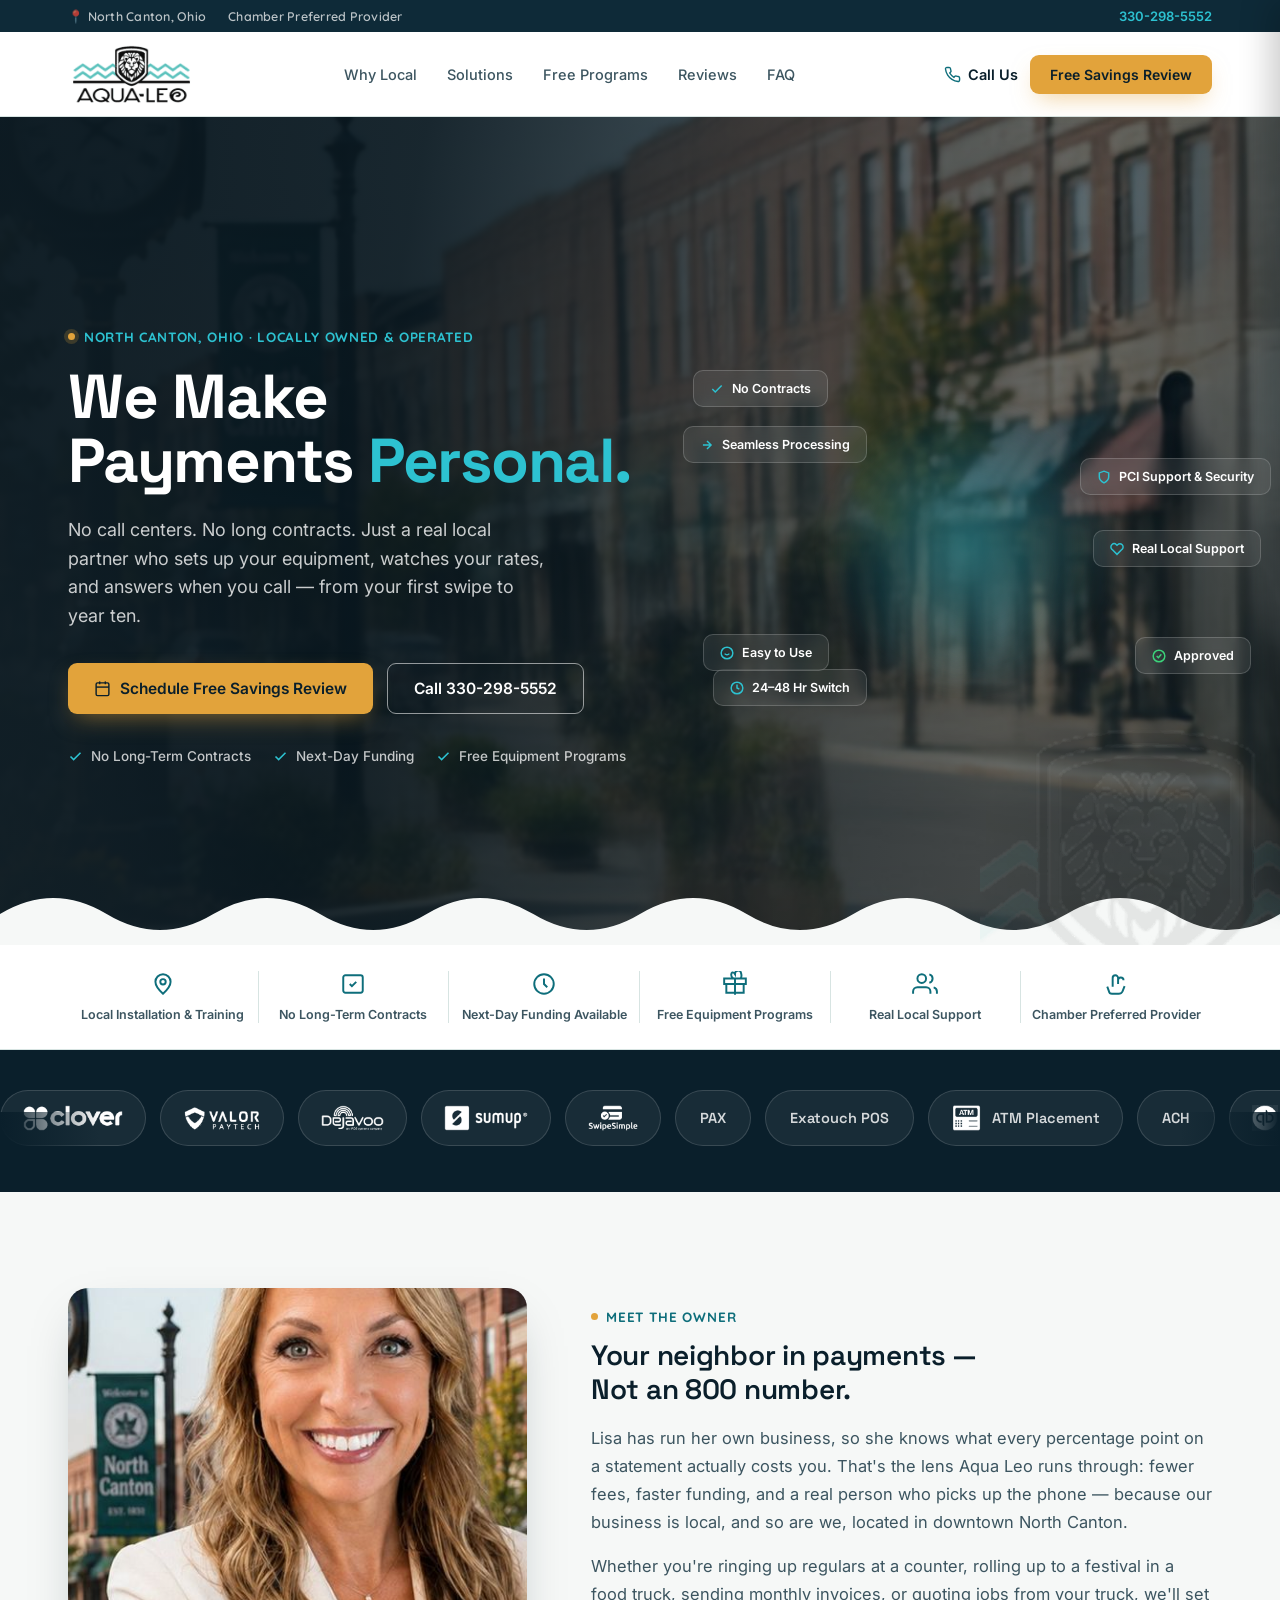
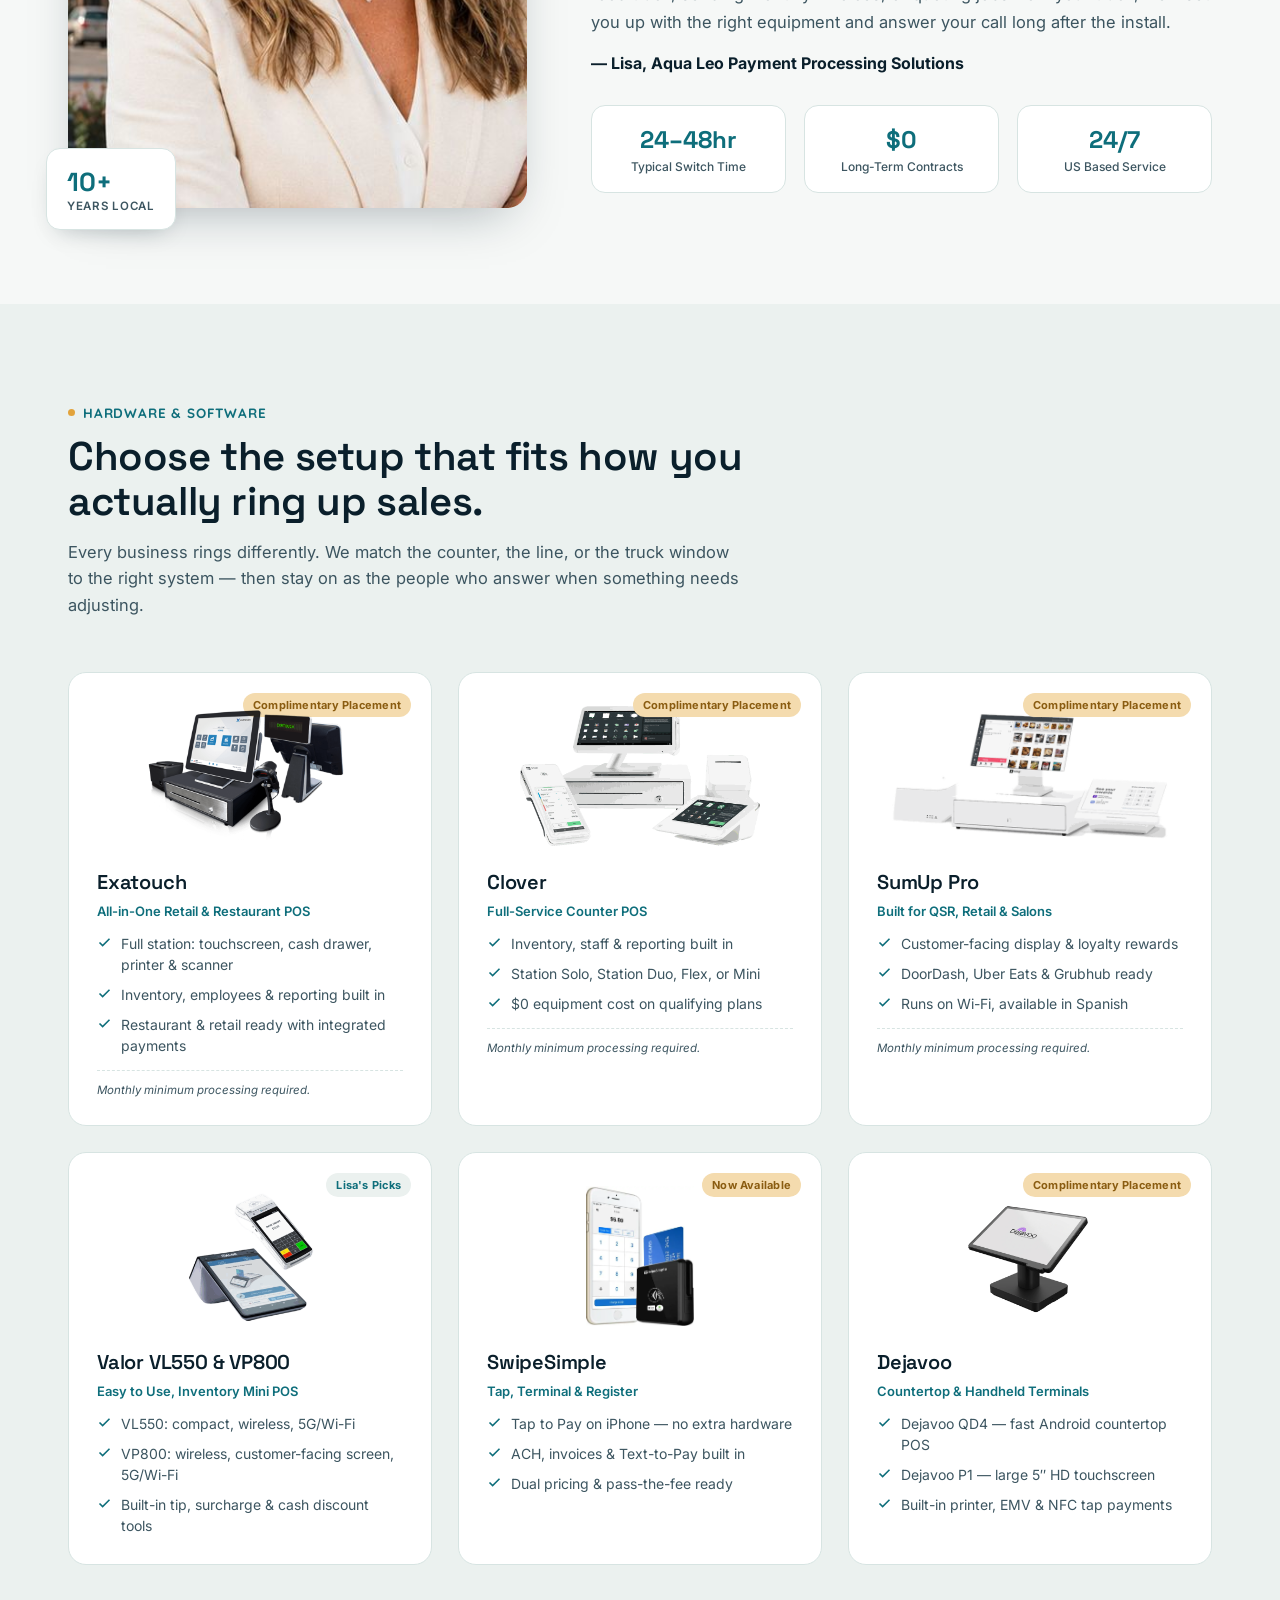
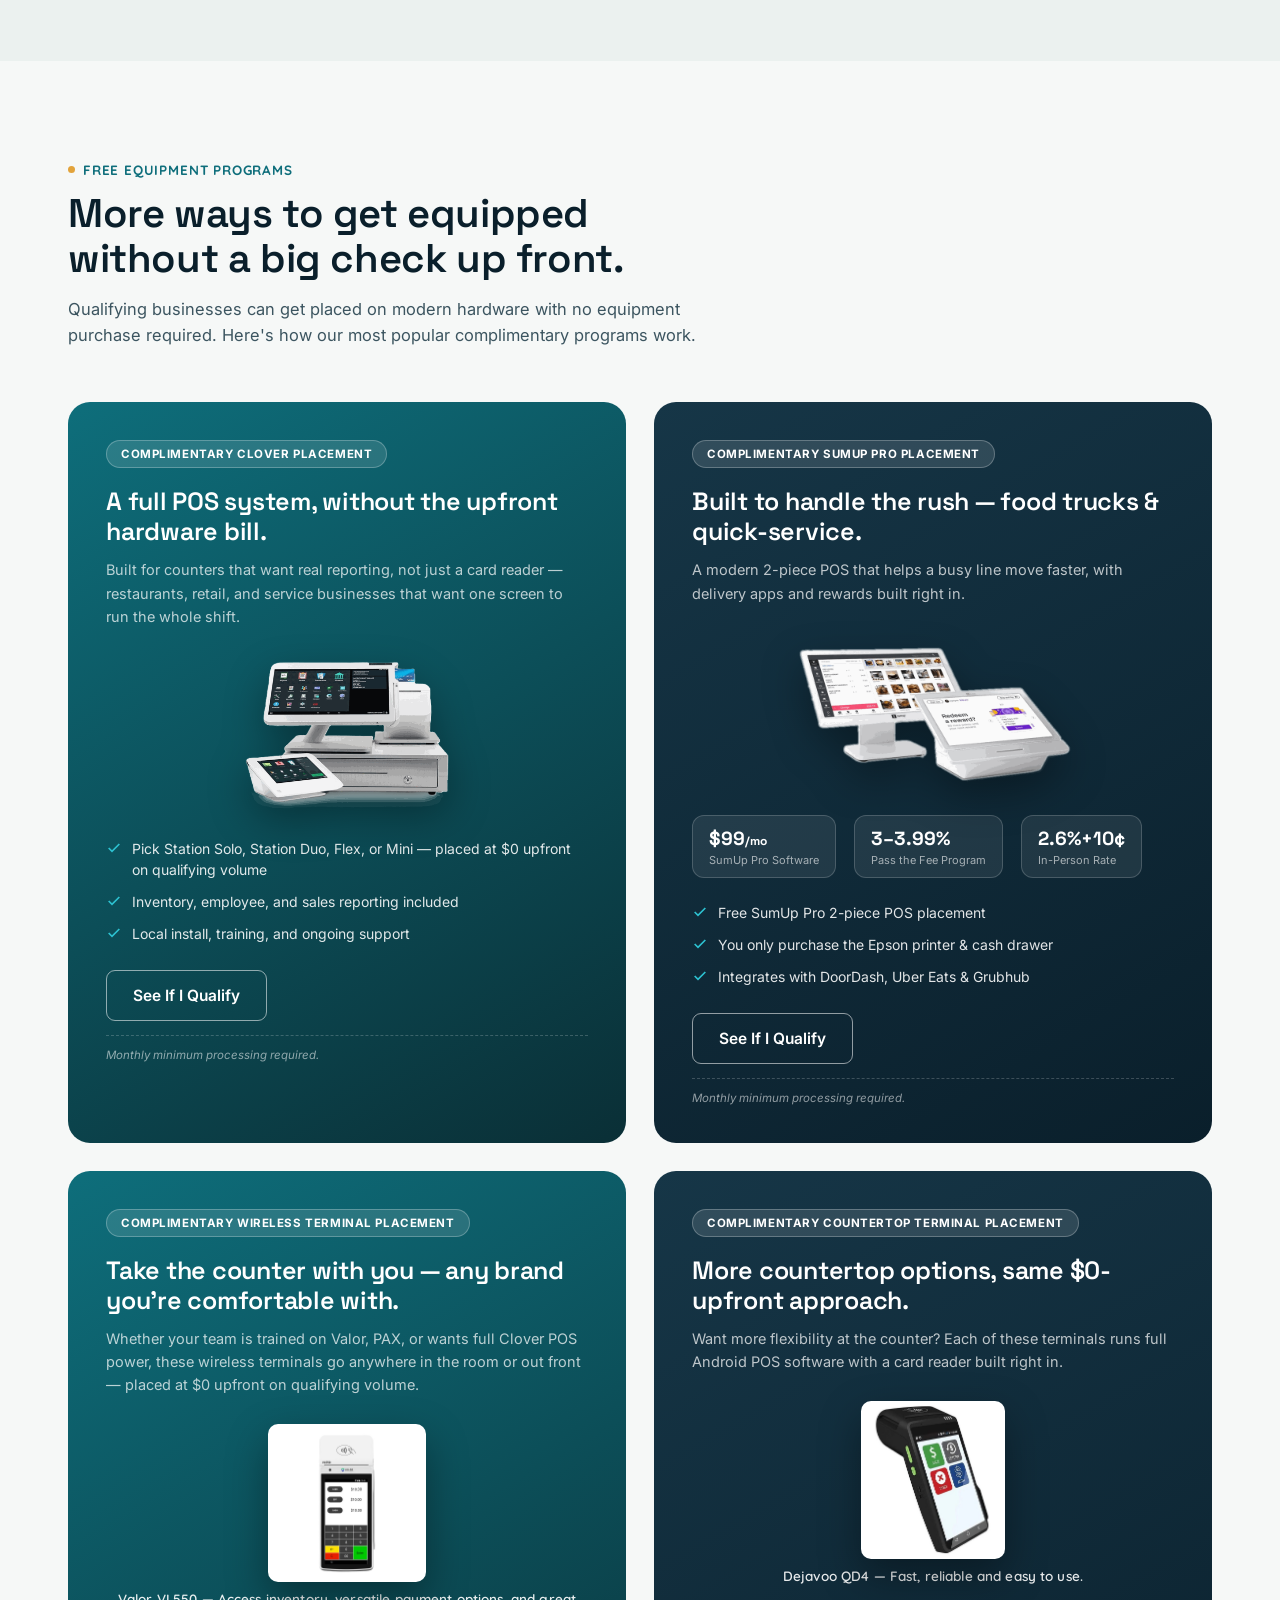
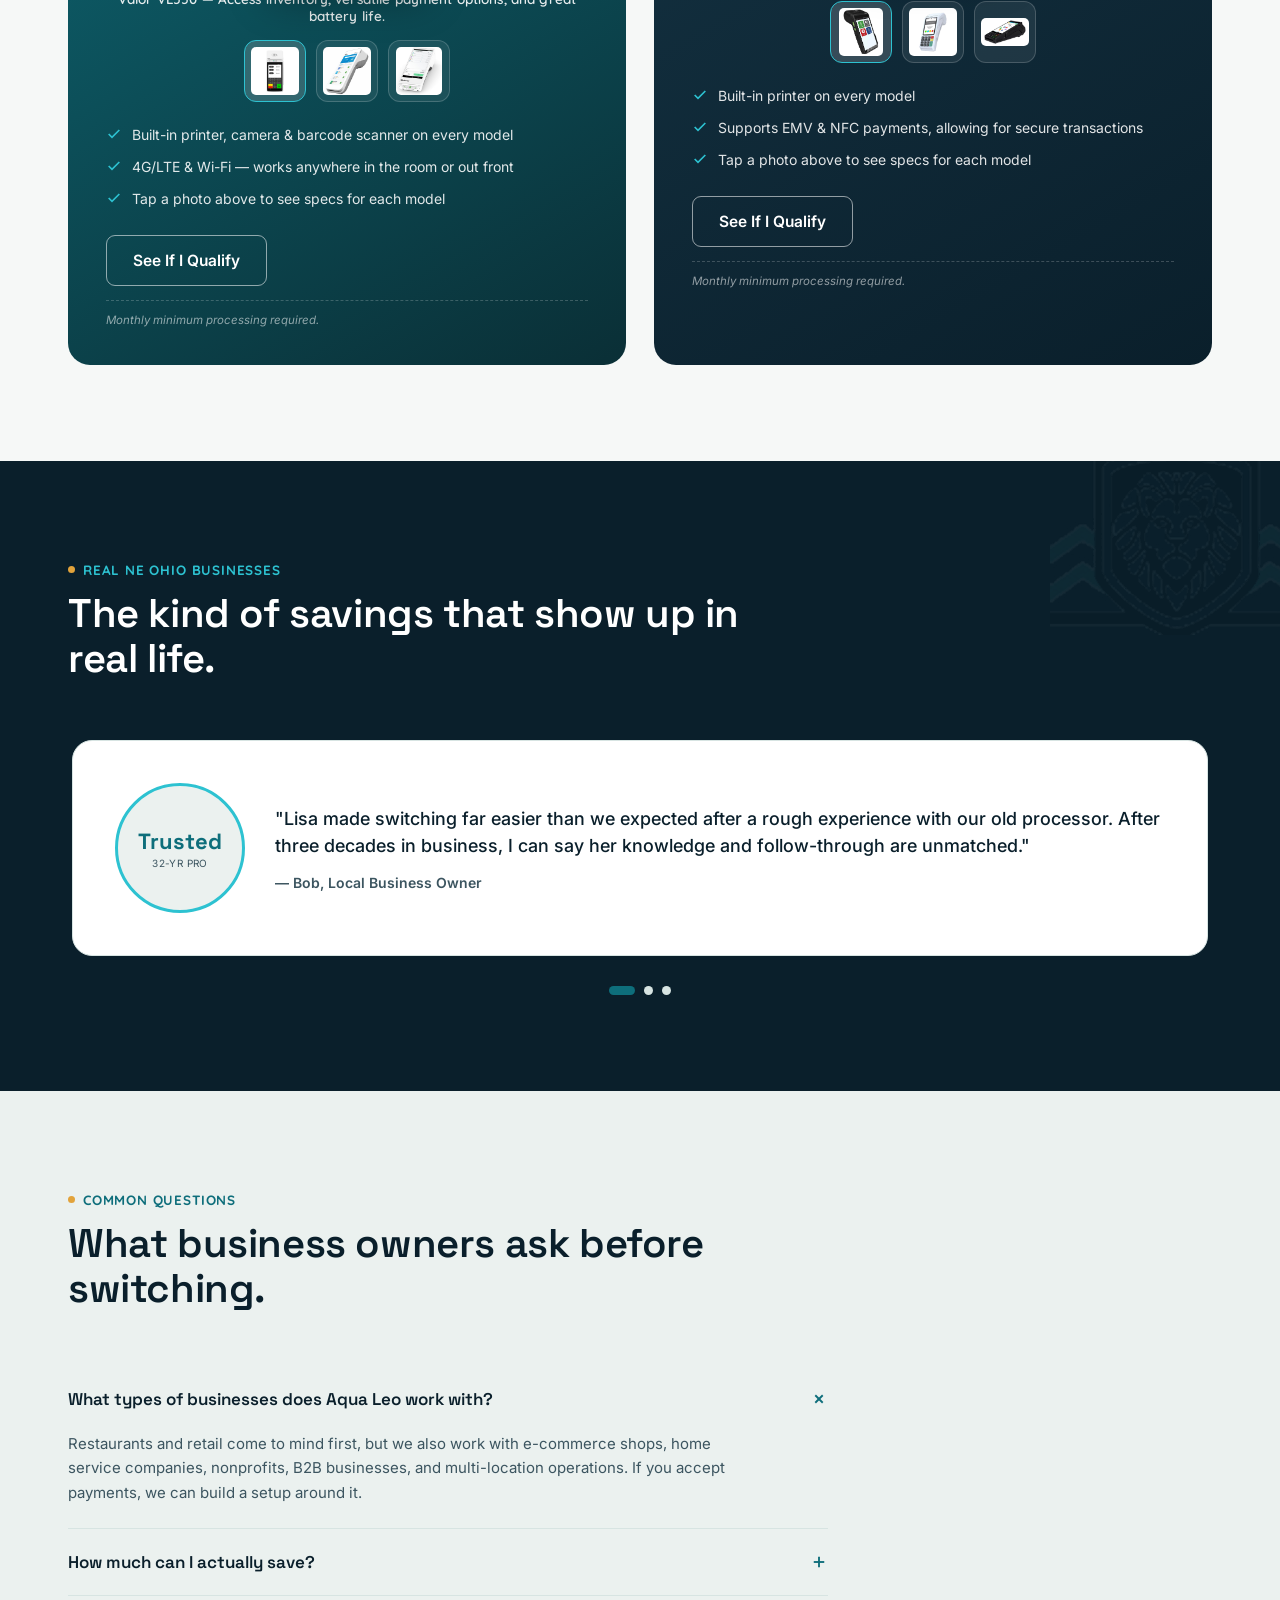
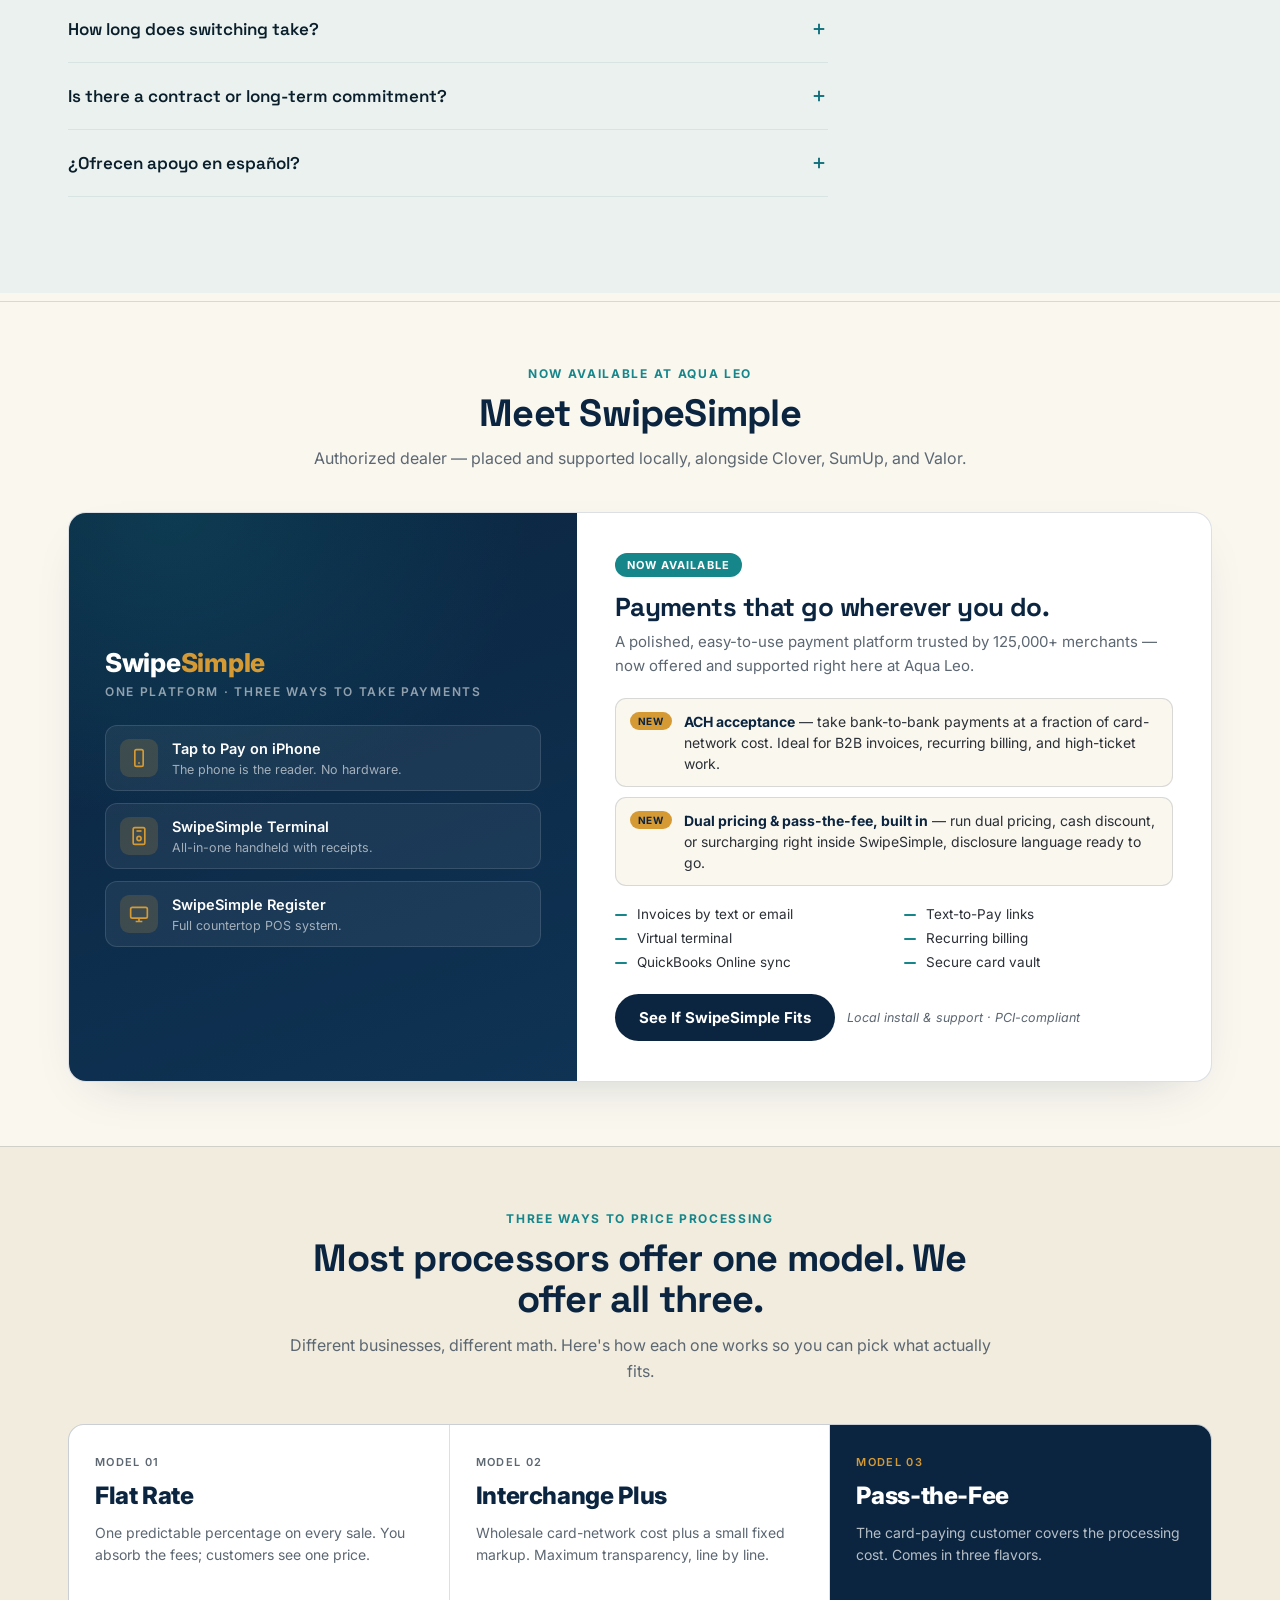
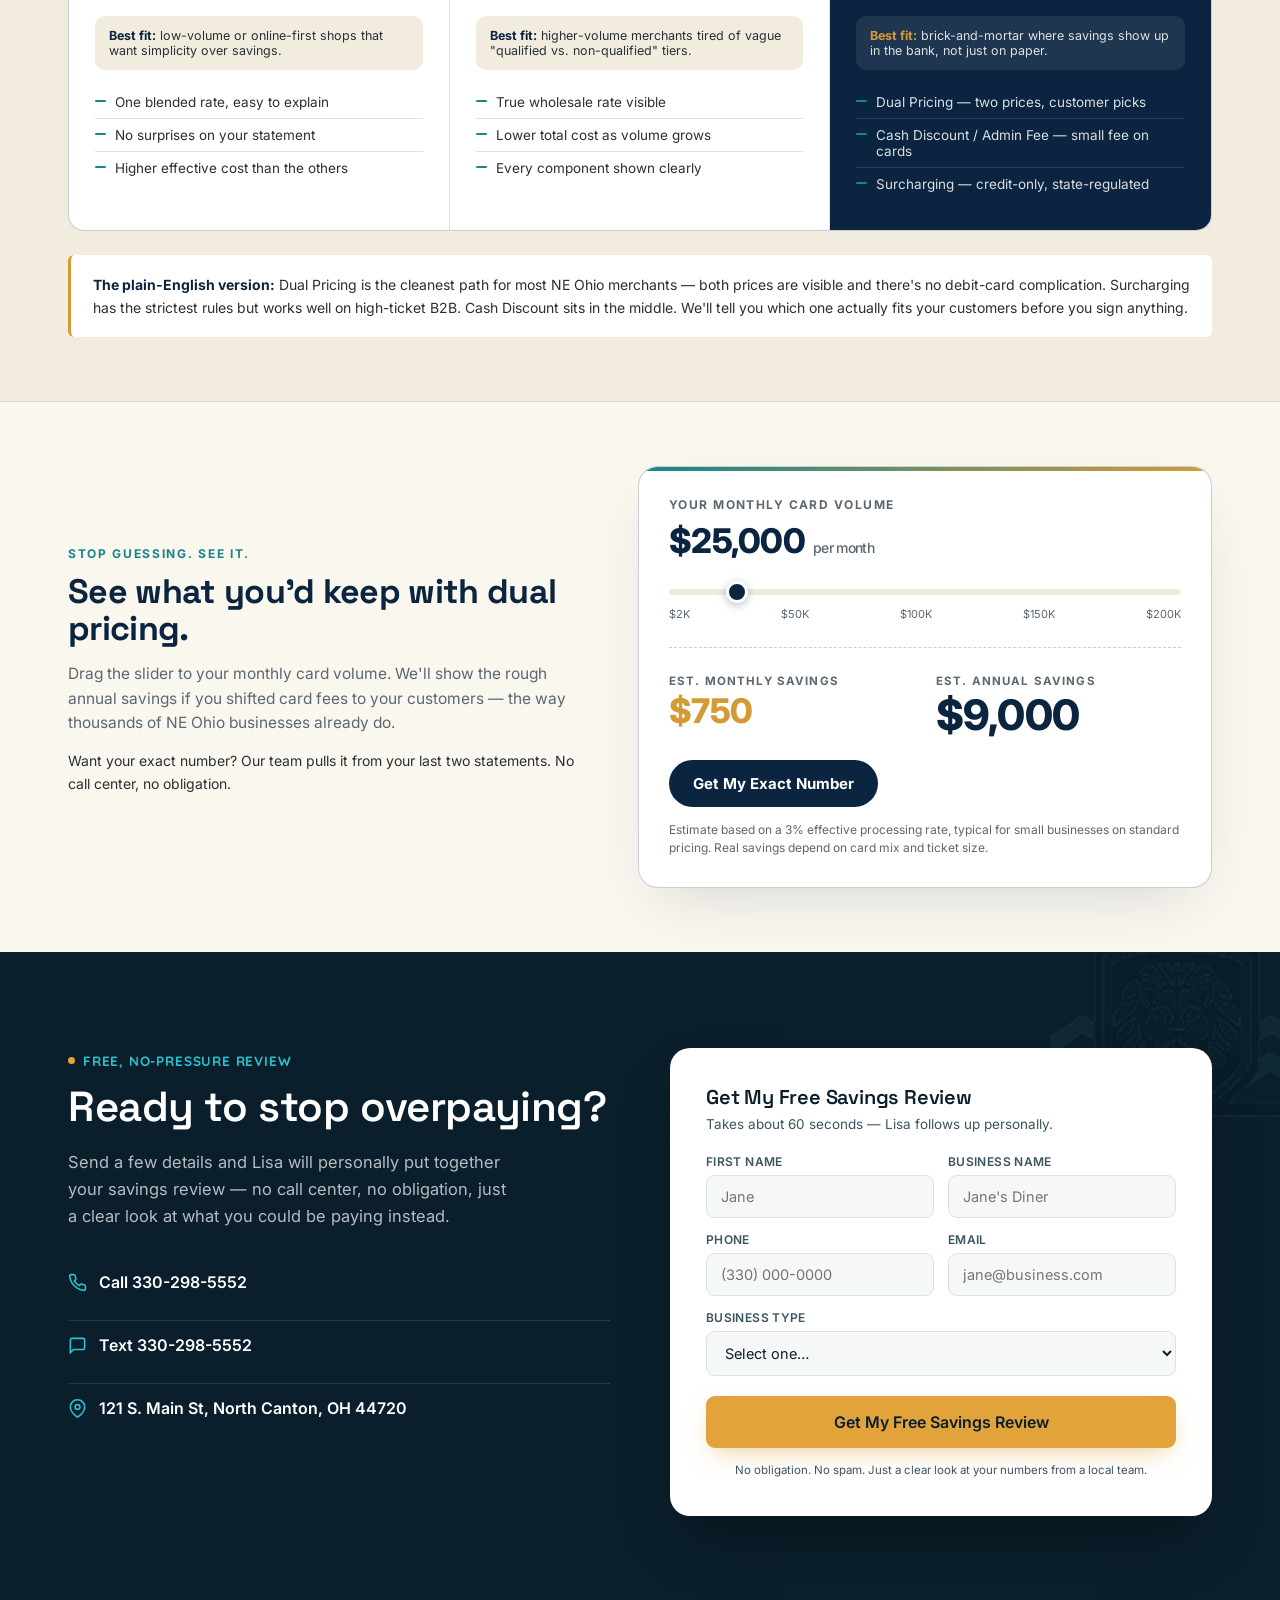
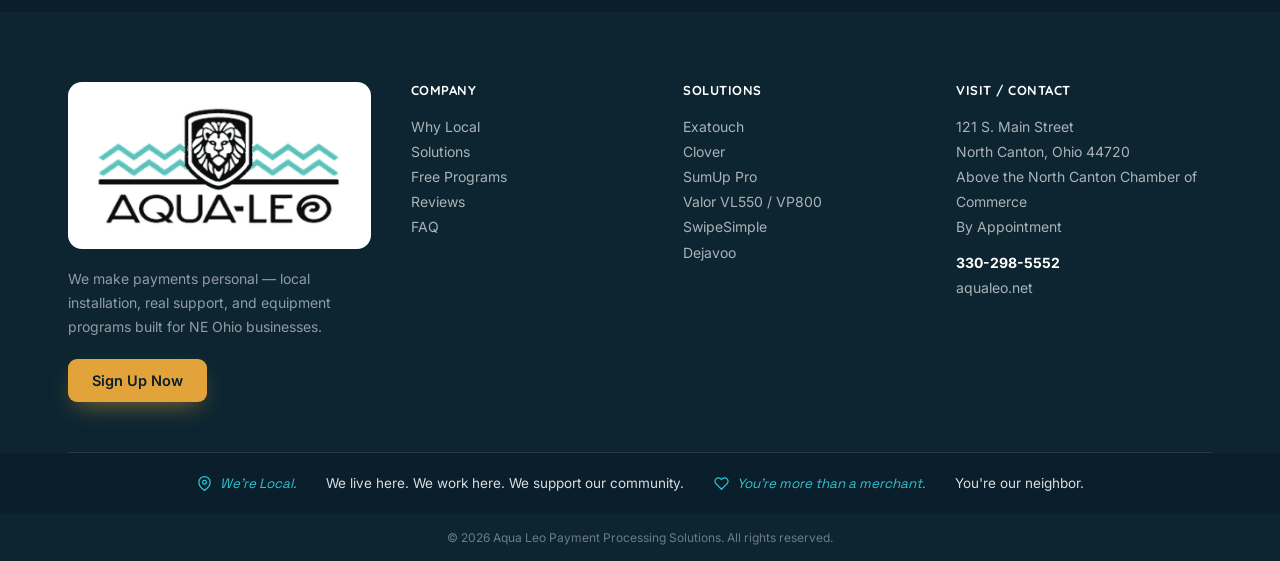
==== index.html @ bd2b2ffc "Add real product photos (Exatouch, SwipeSimple, Dejavoo) to Solutions cards" ====
<!DOCTYPE html>
<html lang="en">
<head>
<meta charset="UTF-8">
<meta name="viewport" content="width=device-width, initial-scale=1.0">
<title>Aqua Leo Payment Processing Solutions | We Make Payments Personal</title>
<link rel="preconnect" href="https://fonts.googleapis.com">
<link href="https://fonts.googleapis.com/css2?family=Space+Grotesk:wght@500;600;700&family=Inter:wght@400;500;600;700&family=Quicksand:wght@500;600;700&family=IBM+Plex+Mono:wght@500;600&display=swap" rel="stylesheet">
<style>
  :root{
    --ink:#0A1F2B;
    --navy:#0E2A38;
    --navy-2:#0C2531;
    --teal-deep:#0E6E7B;
    --teal:#15808F;
    --teal-bright:#2DC2D1;
    --paper:#F6F8F7;
    --paper-dim:#EBF1EF;
    --gold:#E2A33B;
    --gold-dim:#F4DBAE;
    --line:#D7E4E2;
    --line-dark:rgba(255,255,255,0.14);
    --white:#FFFFFF;
    --ink-soft:#3C5560;
    --shadow:0 20px 50px -20px rgba(10,31,43,0.35);
    --shadow-sm:0 10px 24px -12px rgba(10,31,43,0.28);
  }
  *{margin:0;padding:0;box-sizing:border-box;}
  html{scroll-behavior:smooth;}
  body{
    font-family:'Inter',sans-serif;
    background:var(--paper);
    color:var(--ink);
    -webkit-font-smoothing:antialiased;
    overflow-x:hidden;
  }
  h1,h2,h3,h4{font-family:'Space Grotesk',sans-serif;font-weight:600;letter-spacing:-0.01em;color:var(--ink);}
  a{text-decoration:none;color:inherit;}
  ul{list-style:none;}
  img{max-width:100%;display:block;}
  .mono{font-family:'IBM Plex Mono',monospace;}
  .soft-label{font-family:'Quicksand',sans-serif;font-weight:700;}
  .wrap{max-width:1200px;margin:0 auto;padding:0 28px;position:relative;z-index:1;}
  section{position:relative;}
  .eyebrow{
    font-family:'Quicksand',sans-serif;
    font-size:13.5px;
    letter-spacing:0.06em;
    text-transform:uppercase;
    color:var(--teal-deep);
    display:inline-flex;
    align-items:center;
    gap:8px;
    font-weight:700;
    margin-bottom:14px;
  }
  .eyebrow::before{content:"";width:7px;height:7px;border-radius:50%;background:var(--gold);display:inline-block;}
  .btn{
    display:inline-flex;align-items:center;justify-content:center;gap:9px;
    padding:15px 26px;border-radius:9px;font-weight:600;font-size:15.5px;
    border:none;cursor:pointer;transition:transform .25s ease, box-shadow .25s ease, background .25s ease;
    font-family:'Inter',sans-serif;
  }
  .btn-primary{background:var(--gold);color:var(--ink);box-shadow:0 10px 24px -8px rgba(226,163,59,0.55);}
  .btn-primary:hover{transform:translateY(-2px);box-shadow:0 14px 30px -8px rgba(226,163,59,0.65);}
  .btn-outline{background:transparent;color:var(--white);border:1.5px solid rgba(255,255,255,0.55);}
  .btn-outline:hover{background:rgba(255,255,255,0.12);transform:translateY(-2px);}
  .btn-outline-dark{background:transparent;color:var(--ink);border:1.5px solid var(--ink);}
  .btn-outline-dark:hover{background:var(--ink);color:var(--white);}
  .btn-teal{background:var(--teal-deep);color:var(--white);box-shadow:0 10px 24px -8px rgba(14,110,123,0.5);}
  .btn-teal:hover{transform:translateY(-2px);background:var(--teal);}
  .btn svg{width:17px;height:17px;flex-shrink:0;}

  /* ---------- reveal animation ---------- */
  .reveal{opacity:0;transform:translateY(28px);transition:opacity .7s cubic-bezier(.2,.7,.2,1), transform .7s cubic-bezier(.2,.7,.2,1);}
  .reveal.in{opacity:1;transform:translateY(0);}
  .reveal-stagger > *{opacity:0;transform:translateY(20px);transition:opacity .6s ease, transform .6s ease;}
  .reveal-stagger.in > *{opacity:1;transform:translateY(0);}
  .reveal-stagger.in > *:nth-child(1){transition-delay:.05s;}
  .reveal-stagger.in > *:nth-child(2){transition-delay:.15s;}
  .reveal-stagger.in > *:nth-child(3){transition-delay:.25s;}
  .reveal-stagger.in > *:nth-child(4){transition-delay:.35s;}
  .reveal-stagger.in > *:nth-child(5){transition-delay:.45s;}
  .reveal-stagger.in > *:nth-child(6){transition-delay:.55s;}

  @media (prefers-reduced-motion: reduce){
    .reveal,.reveal-stagger > *{opacity:1!important;transform:none!important;transition:none!important;}
    *{animation:none!important;}
  }

  /* ---------- header ---------- */
  .topbar{background:var(--navy);color:rgba(255,255,255,0.85);font-size:13px;}
  .topbar .wrap{display:flex;justify-content:space-between;align-items:center;padding:8px 28px;}
  .topbar-left{display:flex;gap:22px;align-items:center;font-family:'Quicksand',sans-serif;font-size:12.5px;letter-spacing:.02em;color:rgba(255,255,255,0.72);font-weight:600;}
  .topbar-left span{display:flex;align-items:center;gap:6px;}
  .topbar-right a{color:var(--teal-bright);font-weight:600;}

  header.site{
    position:sticky;top:0;z-index:50;
    background:rgba(255,255,255,0.92);
    backdrop-filter:blur(10px);
    border-bottom:1px solid var(--line);
    transition:box-shadow .3s ease;
  }
  header.site.scrolled{box-shadow:0 8px 24px -16px rgba(10,31,43,0.25);}
  nav.main{display:flex;align-items:center;justify-content:space-between;padding:10px 28px;max-width:1200px;margin:0 auto;}
  .logo-mark{display:flex;align-items:center;gap:10px;}
  .logo-mark img{height:64px;width:auto;}
  .nav-links{display:flex;gap:30px;align-items:center;}
  .nav-links a{font-size:14.5px;font-weight:500;color:var(--ink-soft);position:relative;padding:6px 0;}
  .nav-links a::after{content:"";position:absolute;left:0;bottom:0;width:0;height:2px;background:var(--gold);transition:width .25s ease;}
  .nav-links a:hover{color:var(--ink);}
  .nav-links a:hover::after{width:100%;}
  .nav-cta{display:flex;gap:12px;align-items:center;}
  .nav-cta .phone-link{display:flex;align-items:center;gap:7px;font-weight:600;font-size:14.5px;color:var(--ink);}
  .nav-cta .phone-link svg{width:17px;height:17px;color:var(--teal-deep);}
  .burger{display:none;flex-direction:column;gap:5px;cursor:pointer;background:none;border:none;padding:6px;}
  .burger span{width:24px;height:2.5px;background:var(--ink);border-radius:2px;}

  /* ---------- hero ---------- */
  .hero{
    position:relative;
    background:var(--ink);
    overflow:hidden;
    min-height:92vh;
    display:flex;
    align-items:center;
  }
  .hero-bg{
    position:absolute;inset:0;
    background-image:url('[data-uri]');
    background-size:cover;background-position:center right;
    opacity:0.55;
  }
  .hero-scrim{
    position:absolute;inset:0;
    background:linear-gradient(100deg, rgba(8,22,30,0.93) 0%, rgba(8,22,30,0.86) 30%, rgba(8,22,30,0.48) 56%, rgba(8,22,30,0.22) 78%, rgba(8,22,30,0.42) 100%);
  }
  .hero-watermark{
    position:absolute;right:-40px;bottom:-40px;width:340px;opacity:0.07;z-index:1;pointer-events:none;
  }
  .hero-watermark img{width:100%;display:block;}
  .hero-wave{
    position:absolute; left:0; right:0; bottom:-1px; height:64px;
    background:var(--paper);
    -webkit-mask-image:url("data:image/svg+xml,%3Csvg xmlns='http://www.w3.org/2000/svg' viewBox='0 0 1200 60' preserveAspectRatio='none'%3E%3Cpath d='M0 30 Q 50 0 100 30 T 200 30 T 300 30 T 400 30 T 500 30 T 600 30 T 700 30 T 800 30 T 900 30 T 1000 30 T 1100 30 T 1200 30 V60 H0 Z'/%3E%3C/svg%3E");
    mask-image:url("data:image/svg+xml,%3Csvg xmlns='http://www.w3.org/2000/svg' viewBox='0 0 1200 60' preserveAspectRatio='none'%3E%3Cpath d='M0 30 Q 50 0 100 30 T 200 30 T 300 30 T 400 30 T 500 30 T 600 30 T 700 30 T 800 30 T 900 30 T 1000 30 T 1100 30 T 1200 30 V60 H0 Z'/%3E%3C/svg%3E");
    -webkit-mask-size:100% 100%; mask-size:100% 100%;
  }
  .hero-inner{
    position:relative;z-index:2;
    max-width:1200px;margin:0 auto;padding:120px 28px 90px;
    display:grid;grid-template-columns:1.05fr 0.85fr;gap:50px;align-items:center;
    width:100%;
  }
  .hero-eyebrow{
    font-family:'Quicksand',sans-serif;font-size:13.5px;letter-spacing:.05em;text-transform:uppercase;
    color:var(--teal-bright);font-weight:700;display:flex;align-items:center;gap:9px;margin-bottom:20px;
  }
  .hero-eyebrow::before{content:"";width:7px;height:7px;border-radius:50%;background:var(--gold);box-shadow:0 0 0 4px rgba(226,163,59,0.2);}
  .hero h1{
    color:var(--white);font-size:clamp(38px,5.4vw,62px);line-height:1.04;font-weight:700;letter-spacing:-0.02em;
  }
  .hero h1 .accent{color:var(--teal-bright);}
  .hero h1 .script{
    font-family:'Space Grotesk',sans-serif;font-style:italic;font-weight:500;color:var(--gold);
  }
  .hero-sub{color:rgba(255,255,255,0.78);font-size:18px;line-height:1.6;margin:22px 0 32px;max-width:480px;}
  .hero-ctas{display:flex;gap:14px;flex-wrap:wrap;margin-bottom:34px;}
  .hero-trust{display:flex;gap:22px;flex-wrap:wrap;}
  .hero-trust span{
    display:flex;align-items:center;gap:8px;font-size:13.5px;color:rgba(255,255,255,0.75);font-weight:500;
  }
  .hero-trust svg{width:15px;height:15px;color:var(--teal-bright);flex-shrink:0;}

  /* terminal mockup */
  .terminal-stage{position:relative;display:flex;justify-content:center;align-items:center;height:400px;}
  .float-chip{
    position:absolute;background:rgba(255,255,255,0.08);border:1px solid rgba(255,255,255,0.18);
    backdrop-filter:blur(6px);padding:10px 16px;border-radius:10px;font-size:12.5px;color:#fff;font-weight:600;
    display:flex;align-items:center;gap:8px;animation:float 6s ease-in-out infinite;
  }
  .float-chip svg{width:14px;height:14px;color:var(--teal-bright);}
  .chip-1{top:6%;left:-6%;animation-delay:0s;}
  .chip-2{bottom:10%;left:-2%;animation-delay:1.2s;}
  .chip-3{top:46%;right:-10%;animation-delay:2.4s;}
  .chip-4{bottom:18%;right:-8%;animation-delay:3.6s;}
  .chip-4 svg{color:#3CD27A;}
  .chip-5{top:20%;left:-8%;animation-delay:0.6s;}
  .chip-6{top:72%;left:-4%;animation-delay:1.8s;}
  .chip-7{top:28%;right:-12%;animation-delay:3.0s;}
  @keyframes float{0%,100%{transform:translateY(0);}50%{transform:translateY(-12px);}}

  .term-photo-wrap{position:relative;display:flex;align-items:center;justify-content:center;width:320px;height:360px;}
  .term-glow{
    position:absolute;top:50%;left:50%;width:300px;height:300px;border-radius:50%;
    background:radial-gradient(circle, rgba(45,194,209,0.4), rgba(45,194,209,0) 70%);
    filter:blur(6px);animation:glow-pulse 3.4s ease-in-out infinite;
    transform:translate(-50%,-50%);z-index:0;
  }
  @keyframes glow-pulse{0%,100%{opacity:0.5;transform:translate(-50%,-50%) scale(0.9);}50%{opacity:1;transform:translate(-50%,-50%) scale(1.08);}}
  .term-photo{
    width:270px;position:relative;z-index:1;
    filter:drop-shadow(0 30px 36px rgba(0,0,0,0.5));
    animation:float-slow 5s ease-in-out infinite;
  }
  .hero-video-wrap{position:relative;width:100%;max-width:320px;margin:0 auto;}
  .hero-video-frame{
    position:relative;width:100%;aspect-ratio:1/1;z-index:1;
  }
  .hero-video-frame video{
    position:absolute;inset:0;width:100%;height:100%;object-fit:cover;display:block;
    clip-path:inset(5.2% 28.7% 4.4% 28.9% round 8%);
    filter:drop-shadow(0 24px 40px rgba(0,0,0,0.55));
  }
  @keyframes float-slow{0%,100%{transform:translateY(0) rotate(-1.2deg);}50%{transform:translateY(-14px) rotate(1.2deg);}}

  /* ---------- trust strip ---------- */
  .trust-strip{background:var(--white);border-bottom:1px solid var(--line);}
  .trust-strip .wrap{
    display:grid;grid-template-columns:repeat(6,1fr);gap:0;padding:26px 28px;
  }
  .trust-item{
    display:flex;flex-direction:column;align-items:center;text-align:center;gap:10px;padding:0 10px;
    border-right:1px solid var(--line);
  }
  .trust-item:last-child{border-right:none;}
  .trust-item svg{width:26px;height:26px;color:var(--teal-deep);}
  .trust-item span{font-size:12.5px;font-weight:600;color:var(--ink-soft);line-height:1.3;}

  /* ---------- integrations marquee ---------- */
  .marquee-section{padding:40px 0 46px;background:var(--ink);position:relative;overflow:hidden;}
  .marquee-head{text-align:center;margin-bottom:22px;}
  .marquee-head .eyebrow{margin-bottom:0;}
  .marquee-track{display:flex;width:max-content;animation:scrollMarquee 38s linear infinite;}
  .marquee-track:hover{animation-play-state:paused;}
  .marquee-group{display:flex;gap:14px;padding-right:14px;flex-shrink:0;align-items:center;}
  .marquee-chip{
    display:flex;align-items:center;gap:11px;background:rgba(255,255,255,0.06);border:1px solid rgba(255,255,255,0.14);
    border-radius:30px;padding:10px 22px;white-space:nowrap;height:34px;box-sizing:content-box;
  }
  .marquee-chip img{height:26px;width:auto;display:block;}
  .marquee-chip svg{height:24px;width:24px;display:block;flex-shrink:0;}
  .marquee-chip span{font-family:'Space Grotesk',sans-serif;font-weight:600;font-size:14.5px;color:rgba(255,255,255,0.82);}
  .marquee-chip.text-only{font-family:'Space Grotesk',sans-serif;font-weight:600;font-size:14.5px;color:rgba(255,255,255,0.82);padding:10px 24px;}
  .marquee-fade-l, .marquee-fade-r{position:absolute;top:62px;bottom:0;width:100px;z-index:2;pointer-events:none;}
  .marquee-fade-l{left:0;background:linear-gradient(90deg, var(--ink), rgba(10,31,43,0));}
  .marquee-fade-r{right:0;background:linear-gradient(270deg, var(--ink), rgba(10,31,43,0));}
  @keyframes scrollMarquee{0%{transform:translateX(0);}100%{transform:translateX(-50%);}}
  @media (prefers-reduced-motion: reduce){.marquee-track{animation:none;}}

  /* ---------- section generic ---------- */
  .section{padding:96px 0;}
  .section-head{max-width:680px;margin-bottom:54px;}
  .section-head h2{font-size:clamp(28px,3.4vw,40px);line-height:1.12;margin-bottom:14px;}
  .section-head p{font-size:16.5px;color:var(--ink-soft);line-height:1.6;}
  .section-dark{background:var(--ink);overflow:hidden;}
  .section-dark .section-head h2{color:var(--white);}
  .section-dark .section-head p{color:rgba(255,255,255,0.68);}
  .section-watermark{position:absolute;top:-30px;right:-30px;width:260px;opacity:0.06;pointer-events:none;z-index:0;}
  .section-watermark img{width:100%;display:block;}

  /* ---------- about/local ---------- */
  .about-grid{display:grid;grid-template-columns:0.85fr 1.15fr;gap:64px;align-items:center;}
  .about-photo{position:relative;}
  .about-photo img{
    border-radius:20px;width:100%;height:520px;object-fit:cover;box-shadow:var(--shadow);
  }
  .about-badge{
    position:absolute;bottom:-22px;left:-22px;background:var(--white);border-radius:14px;padding:16px 20px;
    box-shadow:var(--shadow-sm);border:1px solid var(--line);
  }
  .about-badge .num{font-family:'Space Grotesk',sans-serif;font-weight:700;font-size:26px;color:var(--teal-deep);}
  .about-badge .lbl{font-size:11.5px;color:var(--ink-soft);text-transform:uppercase;letter-spacing:.06em;font-weight:600;}
  .about-copy h3{font-size:28px;margin-bottom:18px;line-height:1.2;}
  .about-copy p{color:var(--ink-soft);font-size:16.5px;line-height:1.7;margin-bottom:16px;}
  .about-copy .signed{font-weight:700;color:var(--ink);margin-top:4px;}
  .stat-row{display:grid;grid-template-columns:repeat(3,1fr);gap:18px;margin-top:32px;}
  .stat-box{background:var(--white);border:1px solid var(--line);border-radius:14px;padding:18px 16px;text-align:center;}
  .stat-box .stat-num{font-family:'Space Grotesk',sans-serif;font-weight:700;font-size:24px;color:var(--teal-deep);}
  .stat-box .stat-lbl{font-size:12px;color:var(--ink-soft);margin-top:4px;font-weight:500;}

  /* ---------- solutions ---------- */
  .sol-grid{display:grid;grid-template-columns:repeat(3,1fr);gap:26px;}
  .sol-card{
    background:var(--white);border:1px solid var(--line);border-radius:18px;padding:28px;
    transition:transform .3s ease, box-shadow .3s ease;position:relative;overflow:hidden;
  }
  .sol-card:hover{transform:translateY(-6px);box-shadow:var(--shadow);}
  .sol-card .pill{
    position:absolute;top:20px;right:20px;background:var(--gold-dim);color:#8a5c11;font-size:11px;font-weight:700;
    padding:5px 10px;border-radius:20px;letter-spacing:.02em;
  }
  .sol-imgwrap{height:150px;display:flex;align-items:center;justify-content:center;margin-bottom:18px;}
  .sol-imgwrap img{max-height:140px;width:auto;object-fit:contain;}
  .sol-card h4{font-size:20px;margin-bottom:8px;}
  .sol-tag{font-size:13px;color:var(--teal-deep);font-weight:600;margin-bottom:14px;}
  .sol-card ul{display:flex;flex-direction:column;gap:9px;margin-bottom:0;}
  .sol-card li{font-size:14px;color:var(--ink-soft);display:flex;gap:9px;align-items:flex-start;line-height:1.5;}
  .sol-card li svg{width:15px;height:15px;color:var(--teal-deep);flex-shrink:0;margin-top:2px;}
  .fine-print{font-size:11.5px;color:var(--ink-soft);margin-top:14px;padding-top:12px;border-top:1px dashed var(--line);font-style:italic;}

  /* ---------- complimentary programs ---------- */
  .comp-grid{display:grid;grid-template-columns:1fr 1fr;gap:28px;}
  .comp-card{
    border-radius:22px;padding:38px;position:relative;overflow:hidden;color:var(--white);
  }
  .comp-card.clover{background:linear-gradient(150deg,#0E6E7B,#0A2F36);}
  .comp-card.sumup{background:linear-gradient(150deg,#163647,#0A1F2B);}
  .comp-card .tag{
    display:inline-block;background:rgba(255,255,255,0.12);border:1px solid rgba(255,255,255,0.25);
    padding:6px 14px;border-radius:20px;font-size:11.5px;font-weight:700;letter-spacing:.05em;text-transform:uppercase;
    margin-bottom:18px;
  }
  .comp-card h3{color:var(--white);font-size:25px;margin-bottom:12px;line-height:1.2;}
  .comp-card p.desc{color:rgba(255,255,255,0.72);font-size:14.5px;line-height:1.6;margin-bottom:22px;}
  .comp-list{display:flex;flex-direction:column;gap:11px;margin-bottom:26px;}
  .comp-list li{display:flex;gap:10px;align-items:flex-start;font-size:14px;color:rgba(255,255,255,0.88);line-height:1.5;}
  .comp-list svg{width:16px;height:16px;color:var(--teal-bright);flex-shrink:0;margin-top:2px;}
  .comp-card .price-row{display:flex;gap:18px;margin-bottom:24px;flex-wrap:wrap;}
  .price-chip{background:rgba(255,255,255,0.08);border:1px solid rgba(255,255,255,0.18);border-radius:12px;padding:10px 16px;}
  .price-chip .amt{font-family:'Space Grotesk',sans-serif;font-weight:700;font-size:19px;color:var(--white);}
  .price-chip .lbl{font-size:11px;color:rgba(255,255,255,0.6);margin-top:2px;}
  .comp-imgwrap{padding:10px 16px;margin-bottom:18px;display:flex;align-items:center;justify-content:center;min-height:140px;}
  .comp-imgwrap img{max-height:150px;width:auto;object-fit:contain;filter:drop-shadow(0 16px 20px rgba(0,0,0,0.35));}
  .comp-imgwrap-placeholder svg{width:88px;height:118px;}
  .comp-imgwrap-placeholder{position:relative;}
  .comp-imgwrap-placeholder::after{
    content:"Photo coming soon";position:absolute;bottom:6px;left:0;right:0;text-align:center;
    font-family:'Quicksand',sans-serif;font-size:11px;font-weight:600;color:rgba(255,255,255,0.4);letter-spacing:.03em;
  }
  .fine-print-dark{color:rgba(255,255,255,0.55);border-top:1px dashed rgba(255,255,255,0.2);}

  /* ---------- device switcher (multi-brand showcase) ---------- */
  .dev-switch{margin-bottom:22px;}
  .dev-switch-main{
    display:flex;align-items:center;justify-content:center;min-height:158px;padding:6px 10px;
  }
  .dev-switch-main img{
    max-height:158px;width:auto;object-fit:contain;border-radius:10px;
    filter:drop-shadow(0 16px 20px rgba(0,0,0,0.35));
    transition:opacity .2s ease;
  }
  .dev-switch-caption{
    text-align:center;font-family:'Quicksand',sans-serif;font-weight:600;font-size:13.5px;
    color:rgba(255,255,255,0.9);min-height:18px;margin:2px 0 16px;letter-spacing:.01em;
  }
  .dev-tabs{display:flex;gap:10px;justify-content:center;}
  .dev-tab{
    background:rgba(255,255,255,0.07);border:1.5px solid rgba(255,255,255,0.18);border-radius:12px;
    width:62px;height:62px;padding:6px;cursor:pointer;display:flex;align-items:center;justify-content:center;
    transition:border-color .2s ease, background .2s ease, transform .2s ease;
  }
  .dev-tab img{max-width:100%;max-height:100%;object-fit:contain;border-radius:5px;}
  .dev-tab:hover{transform:translateY(-2px);}
  .dev-tab.active{border-color:var(--teal-bright);background:rgba(255,255,255,0.16);}

  /* ---------- testimonials ---------- */
  .test-wrap{position:relative;}
  .test-track{overflow:hidden;}
  .test-slides{display:flex;transition:transform .55s cubic-bezier(.2,.7,.2,1);}
  .test-slide{flex:0 0 100%;padding:4px;}
  .test-card{
    background:var(--white);border:1px solid var(--line);border-radius:20px;padding:42px;
    display:grid;grid-template-columns:auto 1fr;gap:30px;align-items:center;
  }
  .test-stat{
    width:130px;height:130px;border-radius:50%;background:var(--paper-dim);display:flex;flex-direction:column;
    align-items:center;justify-content:center;border:3px solid var(--teal-bright);flex-shrink:0;
  }
  .test-stat .amt{font-family:'Space Grotesk',sans-serif;font-weight:700;font-size:22px;color:var(--teal-deep);}
  .test-stat .lbl{font-size:10px;color:var(--ink-soft);text-transform:uppercase;letter-spacing:.04em;margin-top:2px;}
  .test-quote{font-size:18px;line-height:1.55;color:var(--ink);font-weight:500;margin-bottom:14px;}
  .test-name{font-size:14px;color:var(--ink-soft);font-weight:600;}
  .test-dots{display:flex;justify-content:center;gap:9px;margin-top:26px;}
  .test-dots button{width:9px;height:9px;border-radius:50%;border:none;background:var(--line);cursor:pointer;padding:0;transition:background .2s, width .2s;}
  .test-dots button.active{background:var(--teal-deep);width:26px;border-radius:6px;}

  /* ---------- faq ---------- */
  .faq-list{max-width:760px;}
  .faq-item{border-bottom:1px solid var(--line);}
  .faq-q{
    width:100%;text-align:left;background:none;border:none;padding:22px 0;cursor:pointer;
    display:flex;justify-content:space-between;align-items:center;font-size:17px;font-weight:600;color:var(--ink);
    font-family:'Space Grotesk',sans-serif;
  }
  .faq-q svg{width:18px;height:18px;color:var(--teal-deep);flex-shrink:0;transition:transform .3s ease;}
  .faq-item.open .faq-q svg{transform:rotate(45deg);}
  .faq-a{max-height:0;overflow:hidden;transition:max-height .35s ease;}
  .faq-a p{padding:0 0 22px;color:var(--ink-soft);font-size:15px;line-height:1.65;max-width:680px;}

  /* ---------- lead form ---------- */
  .lead-section{background:var(--ink);position:relative;overflow:hidden;}
  .lead-grid{display:grid;grid-template-columns:1fr 1fr;gap:60px;align-items:flex-start;}
  .lead-copy h2{color:var(--white);font-size:clamp(28px,3.6vw,42px);line-height:1.12;margin-bottom:18px;}
  .lead-copy p{color:rgba(255,255,255,0.7);font-size:16.5px;line-height:1.65;margin-bottom:28px;max-width:440px;}
  .lead-direct{display:flex;flex-direction:column;gap:14px;}
  .lead-direct a{
    display:flex;align-items:center;gap:12px;color:var(--white);font-weight:600;font-size:16px;
    padding:14px 0;border-top:1px solid rgba(255,255,255,0.12);
  }
  .lead-direct a:first-child{border-top:none;}
  .lead-direct svg{width:19px;height:19px;color:var(--teal-bright);}
  .lead-form{background:var(--white);border-radius:20px;padding:36px;box-shadow:0 30px 60px -20px rgba(0,0,0,0.45);}
  .lead-form h3{font-size:20px;margin-bottom:6px;}
  .lead-form .sub{font-size:13.5px;color:var(--ink-soft);margin-bottom:22px;}
  .form-row{display:grid;grid-template-columns:1fr 1fr;gap:14px;margin-bottom:14px;}
  .form-row.single{grid-template-columns:1fr;}
  .field label{display:block;font-size:12px;font-weight:600;color:var(--ink-soft);margin-bottom:6px;text-transform:uppercase;letter-spacing:.03em;}
  .field input, .field select{
    width:100%;padding:12px 14px;border:1.5px solid var(--line);border-radius:9px;font-size:14.5px;
    font-family:'Inter',sans-serif;color:var(--ink);background:var(--paper);transition:border-color .2s;
  }
  .field input:focus, .field select:focus{outline:none;border-color:var(--teal-deep);}
  .lead-form .btn{width:100%;margin-top:6px;padding:16px;font-size:16px;}
  .lead-disclaimer{font-size:11.5px;color:var(--ink-soft);margin-top:14px;text-align:center;line-height:1.5;}
  .form-success{display:none;text-align:center;padding:30px 10px;}
  .form-success.show{display:block;}
  .form-success svg{width:48px;height:48px;color:#1F9E5A;margin-bottom:14px;}
  .form-success h3{margin-bottom:8px;}
  .form-success p{color:var(--ink-soft);font-size:14.5px;}

  /* ---------- footer ---------- */
  footer{background:var(--navy-2);color:rgba(255,255,255,0.8);padding-top:70px;}
  .footer-grid{display:grid;grid-template-columns:1.3fr 1fr 1fr 1.1fr;gap:40px;padding-bottom:50px;border-bottom:1px solid rgba(255,255,255,0.1);}
  .footer-logo{background:var(--white);display:block;padding:18px 20px;border-radius:14px;margin-bottom:18px;width:100%;box-sizing:border-box;}
  .footer-logo img{width:100%;height:auto;display:block;}
  .footer-col h5{color:var(--white);font-size:13px;text-transform:uppercase;letter-spacing:.04em;margin-bottom:16px;font-family:'Quicksand',sans-serif;font-weight:700;}
  .footer-col p, .footer-col a{font-size:14px;color:rgba(255,255,255,0.65);line-height:1.8;display:block;}
  .footer-col a:hover{color:var(--teal-bright);}
  .footer-tagline{font-size:14px;color:rgba(255,255,255,0.55);line-height:1.7;max-width:280px;margin-top:8px;}
  .footer-signup{margin-top:20px;padding:13px 24px;font-size:14.5px;}
  .ribbon{display:flex;justify-content:center;align-items:center;gap:30px;flex-wrap:wrap;padding:22px 28px;background:var(--ink);font-size:13.5px;}
  .ribbon span{display:flex;align-items:center;gap:8px;color:rgba(255,255,255,0.85);}
  .ribbon svg{width:15px;height:15px;color:var(--teal-bright);}
  .ribbon .accent{color:var(--teal-bright);font-style:italic;font-family:'Space Grotesk',sans-serif;}
  .copyright{text-align:center;padding:16px 0;font-size:12px;color:rgba(255,255,255,0.4);background:var(--navy-2);}

  /* sticky mobile CTA */
  .sticky-cta{
    position:fixed;bottom:0;left:0;right:0;background:var(--white);border-top:1px solid var(--line);
    display:none;justify-content:space-between;gap:10px;padding:12px 16px;z-index:60;box-shadow:0 -10px 24px -16px rgba(0,0,0,0.2);
  }
  .sticky-cta .btn{flex:1;padding:13px;font-size:14px;}

  @media (max-width:980px){
    .hero-inner{grid-template-columns:1fr;}
    .terminal-stage{height:300px;margin-top:10px;}
    .trust-strip .wrap{grid-template-columns:repeat(3,1fr);row-gap:22px;}
    .trust-item{border-right:none;border-bottom:1px solid var(--line);padding-bottom:18px;}
    .about-grid{grid-template-columns:1fr;}
    .about-photo img{height:380px;}
    .sol-grid{grid-template-columns:1fr;}
    .comp-grid{grid-template-columns:1fr;}
    .lead-grid{grid-template-columns:1fr;}
    .footer-grid{grid-template-columns:1fr 1fr;}
    .nav-links{display:none;}
    .burger{display:flex;}
    .sticky-cta{display:flex;}
    body{padding-bottom:70px;}
  }
  @media (max-width:600px){
    .form-row{grid-template-columns:1fr;}
    .test-card{grid-template-columns:1fr;text-align:center;}
    .footer-grid{grid-template-columns:1fr;}
    .topbar-left span:nth-child(2){display:none;}
  }

  /* mobile nav drawer */
  .mobile-nav{
    position:fixed;top:0;right:0;bottom:0;width:78%;max-width:320px;background:var(--white);
    transform:translateX(100%);transition:transform .3s ease;z-index:70;box-shadow:-10px 0 30px rgba(0,0,0,0.2);
    padding:90px 28px 28px;display:flex;flex-direction:column;gap:22px;
  }
  .mobile-nav.open{transform:translateX(0);}
  .mobile-nav a{font-size:17px;font-weight:600;color:var(--ink);}
  .nav-scrim{position:fixed;inset:0;background:rgba(10,31,43,0.5);opacity:0;visibility:hidden;transition:opacity .3s;z-index:65;}
  .nav-scrim.open{opacity:1;visibility:visible;}
</style>
</head>
<body>

<div class="topbar">
  <div class="wrap">
    <div class="topbar-left">
      <span>📍 North Canton, Ohio</span>
      <span>Chamber Preferred Provider</span>
    </div>
    <div class="topbar-right">
      <a href="tel:3302985552">330-298-5552</a>
    </div>
  </div>
</div>

<header class="site" id="siteHeader">
  <nav class="main">
    <a href="#top" class="logo-mark"><img src="[data-uri]" alt="Aqua Leo Payment Processing Solutions"></a>
    <div class="nav-links">
      <a href="#local">Why Local</a>
      <a href="#solutions">Solutions</a>
      <a href="#programs">Free Programs</a>
      <a href="#reviews">Reviews</a>
      <a href="#faq">FAQ</a>
    </div>
    <div class="nav-cta">
      <a href="tel:3302985552" class="phone-link">
        <svg viewBox="0 0 24 24" fill="none" stroke="currentColor" stroke-width="2"><path d="M22 16.92v3a2 2 0 0 1-2.18 2 19.79 19.79 0 0 1-8.63-3.07 19.5 19.5 0 0 1-6-6 19.79 19.79 0 0 1-3.07-8.67A2 2 0 0 1 4.11 2h3a2 2 0 0 1 2 1.72 12.84 12.84 0 0 0 .7 2.81 2 2 0 0 1-.45 2.11L8.09 9.91a16 16 0 0 0 6 6l1.27-1.27a2 2 0 0 1 2.11-.45 12.84 12.84 0 0 0 2.81.7A2 2 0 0 1 22 16.92z"/></svg>
        Call Us
      </a>
      <a href="#lead" class="btn btn-primary" style="padding:11px 20px;font-size:14px;">Free Savings Review</a>
    </div>
    <button class="burger" id="burgerBtn" aria-label="Open menu"><span></span><span></span><span></span></button>
  </nav>
</header>

<div class="nav-scrim" id="navScrim"></div>
<div class="mobile-nav" id="mobileNav">
  <a href="#local">Why Local</a>
  <a href="#solutions">Solutions</a>
  <a href="#programs">Free Programs</a>
  <a href="#reviews">Reviews</a>
  <a href="#faq">FAQ</a>
  <a href="tel:3302985552" class="btn btn-teal" style="margin-top:10px;">Call 330-298-5552</a>
  <a href="#lead" class="btn btn-primary">Free Savings Review</a>
</div>

<!-- ============ HERO ============ -->
<section class="hero" id="top">
  <div class="hero-bg"></div>
  <div class="hero-scrim"></div>
  <div class="hero-watermark"><img src="[data-uri]" alt=""></div>
  <div class="hero-inner">
    <div>
      <div class="hero-eyebrow">North Canton, Ohio · Locally Owned &amp; Operated</div>
      <h1>We Make<br>Payments <span class="accent">Personal.</span></h1>
      <p class="hero-sub">No call centers. No long contracts. Just a real local partner who sets up your equipment, watches your rates, and answers when you call &mdash; from your first swipe to year ten.</p>
      <div class="hero-ctas">
        <a href="#lead" class="btn btn-primary">
          <svg viewBox="0 0 24 24" fill="none" stroke="currentColor" stroke-width="2"><rect x="3" y="4" width="18" height="18" rx="2"/><line x1="16" y1="2" x2="16" y2="6"/><line x1="8" y1="2" x2="8" y2="6"/><line x1="3" y1="10" x2="21" y2="10"/></svg>
          Schedule Free Savings Review
        </a>
        <a href="tel:3302985552" class="btn btn-outline">Call 330-298-5552</a>
      </div>
      <div class="hero-trust">
        <span><svg viewBox="0 0 24 24" fill="none" stroke="currentColor" stroke-width="2.5"><polyline points="20 6 9 17 4 12"/></svg>No Long-Term Contracts</span>
        <span><svg viewBox="0 0 24 24" fill="none" stroke="currentColor" stroke-width="2.5"><polyline points="20 6 9 17 4 12"/></svg>Next-Day Funding</span>
        <span><svg viewBox="0 0 24 24" fill="none" stroke="currentColor" stroke-width="2.5"><polyline points="20 6 9 17 4 12"/></svg>Free Equipment Programs</span>
      </div>
    </div>

    <div class="terminal-stage">
      <div class="float-chip chip-1"><svg viewBox="0 0 24 24" fill="none" stroke="currentColor" stroke-width="2.5"><polyline points="20 6 9 17 4 12"/></svg>No Contracts</div>
      <div class="float-chip chip-2"><svg viewBox="0 0 24 24" fill="none" stroke="currentColor" stroke-width="2.5"><circle cx="12" cy="12" r="10"/><path d="M12 6v6l4 2"/></svg>24&ndash;48 Hr Switch</div>
      <div class="float-chip chip-3"><svg viewBox="0 0 24 24" fill="none" stroke="currentColor" stroke-width="2.5"><path d="M20.84 4.61a5.5 5.5 0 0 0-7.78 0L12 5.67l-1.06-1.06a5.5 5.5 0 0 0-7.78 7.78l1.06 1.06L12 21.23l7.78-7.78 1.06-1.06a5.5 5.5 0 0 0 0-7.78z"/></svg>Real Local Support</div>
      <div class="float-chip chip-4"><svg viewBox="0 0 24 24" fill="none" stroke="currentColor" stroke-width="2.5"><circle cx="12" cy="12" r="10"/><polyline points="8 12 11 15 16 9"/></svg>Approved</div>
      <div class="float-chip chip-5"><svg viewBox="0 0 24 24" fill="none" stroke="currentColor" stroke-width="2.5"><path d="M5 12h14M12 5l7 7-7 7"/></svg>Seamless Processing</div>
      <div class="float-chip chip-6"><svg viewBox="0 0 24 24" fill="none" stroke="currentColor" stroke-width="2.5"><circle cx="12" cy="12" r="10"/><path d="M8 13s1.5 2 4 2 4-2 4-2"/><line x1="9" y1="9" x2="9.01" y2="9"/><line x1="15" y1="9" x2="15.01" y2="9"/></svg>Easy to Use</div>
      <div class="float-chip chip-7"><svg viewBox="0 0 24 24" fill="none" stroke="currentColor" stroke-width="2.5"><path d="M12 22s8-4 8-10V5l-8-3-8 3v7c0 6 8 10 8 10z"/></svg>PCI Support &amp; Security</div>
      <div class="hero-video-wrap">
        <div class="term-glow"></div>
        <div class="hero-video-frame">
          <video src="[data-uri]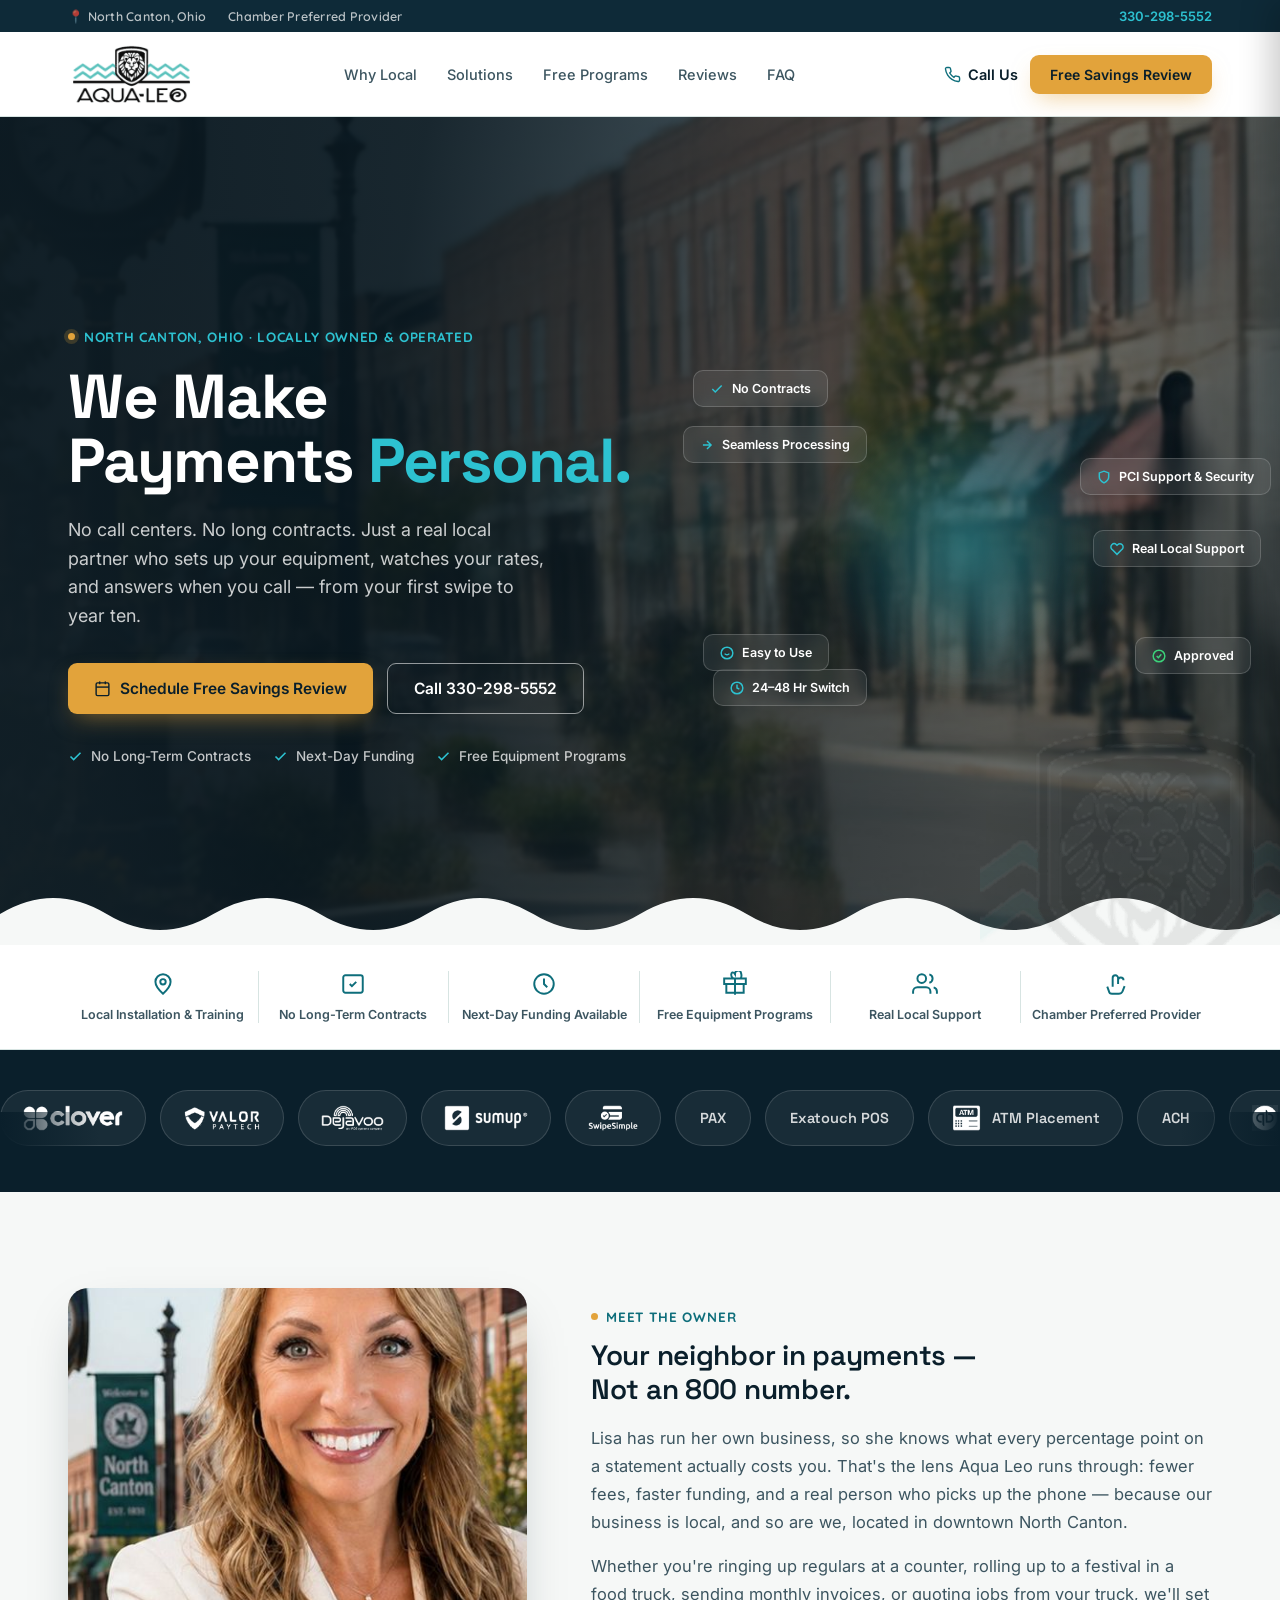
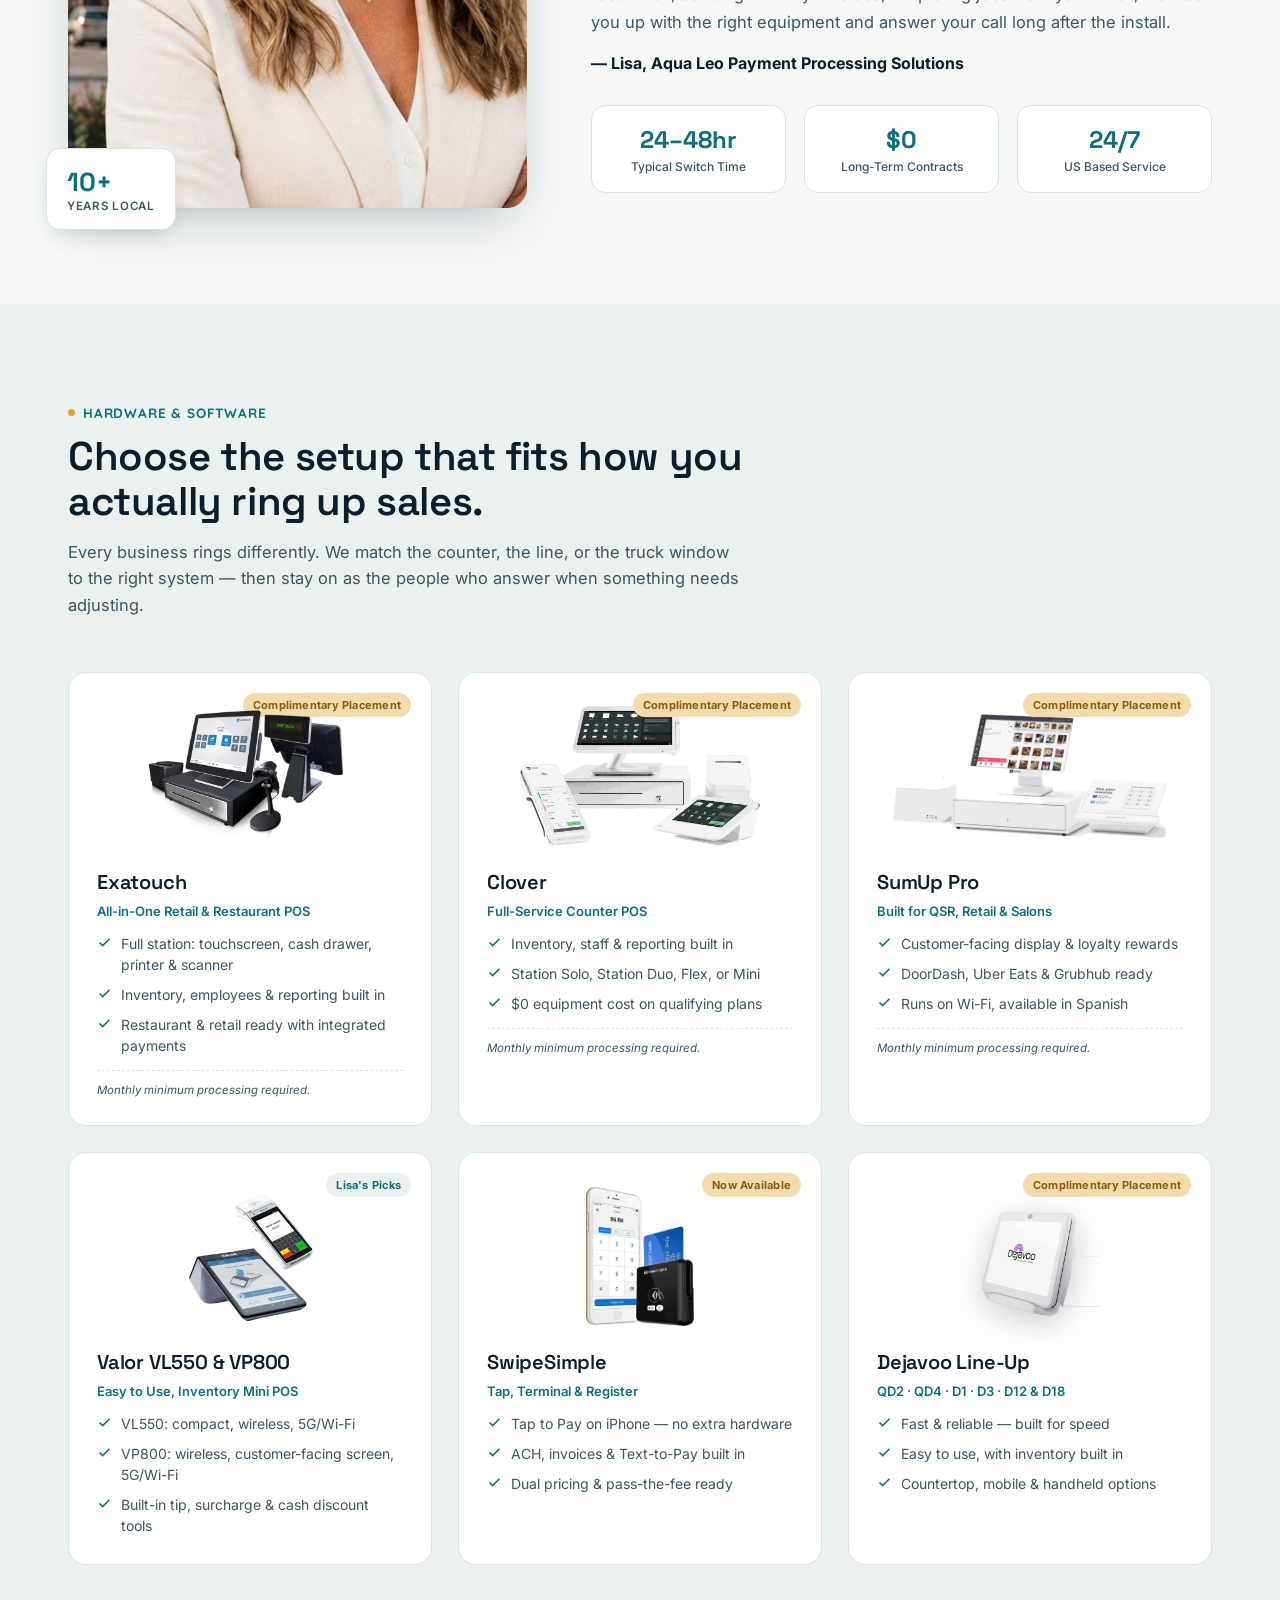
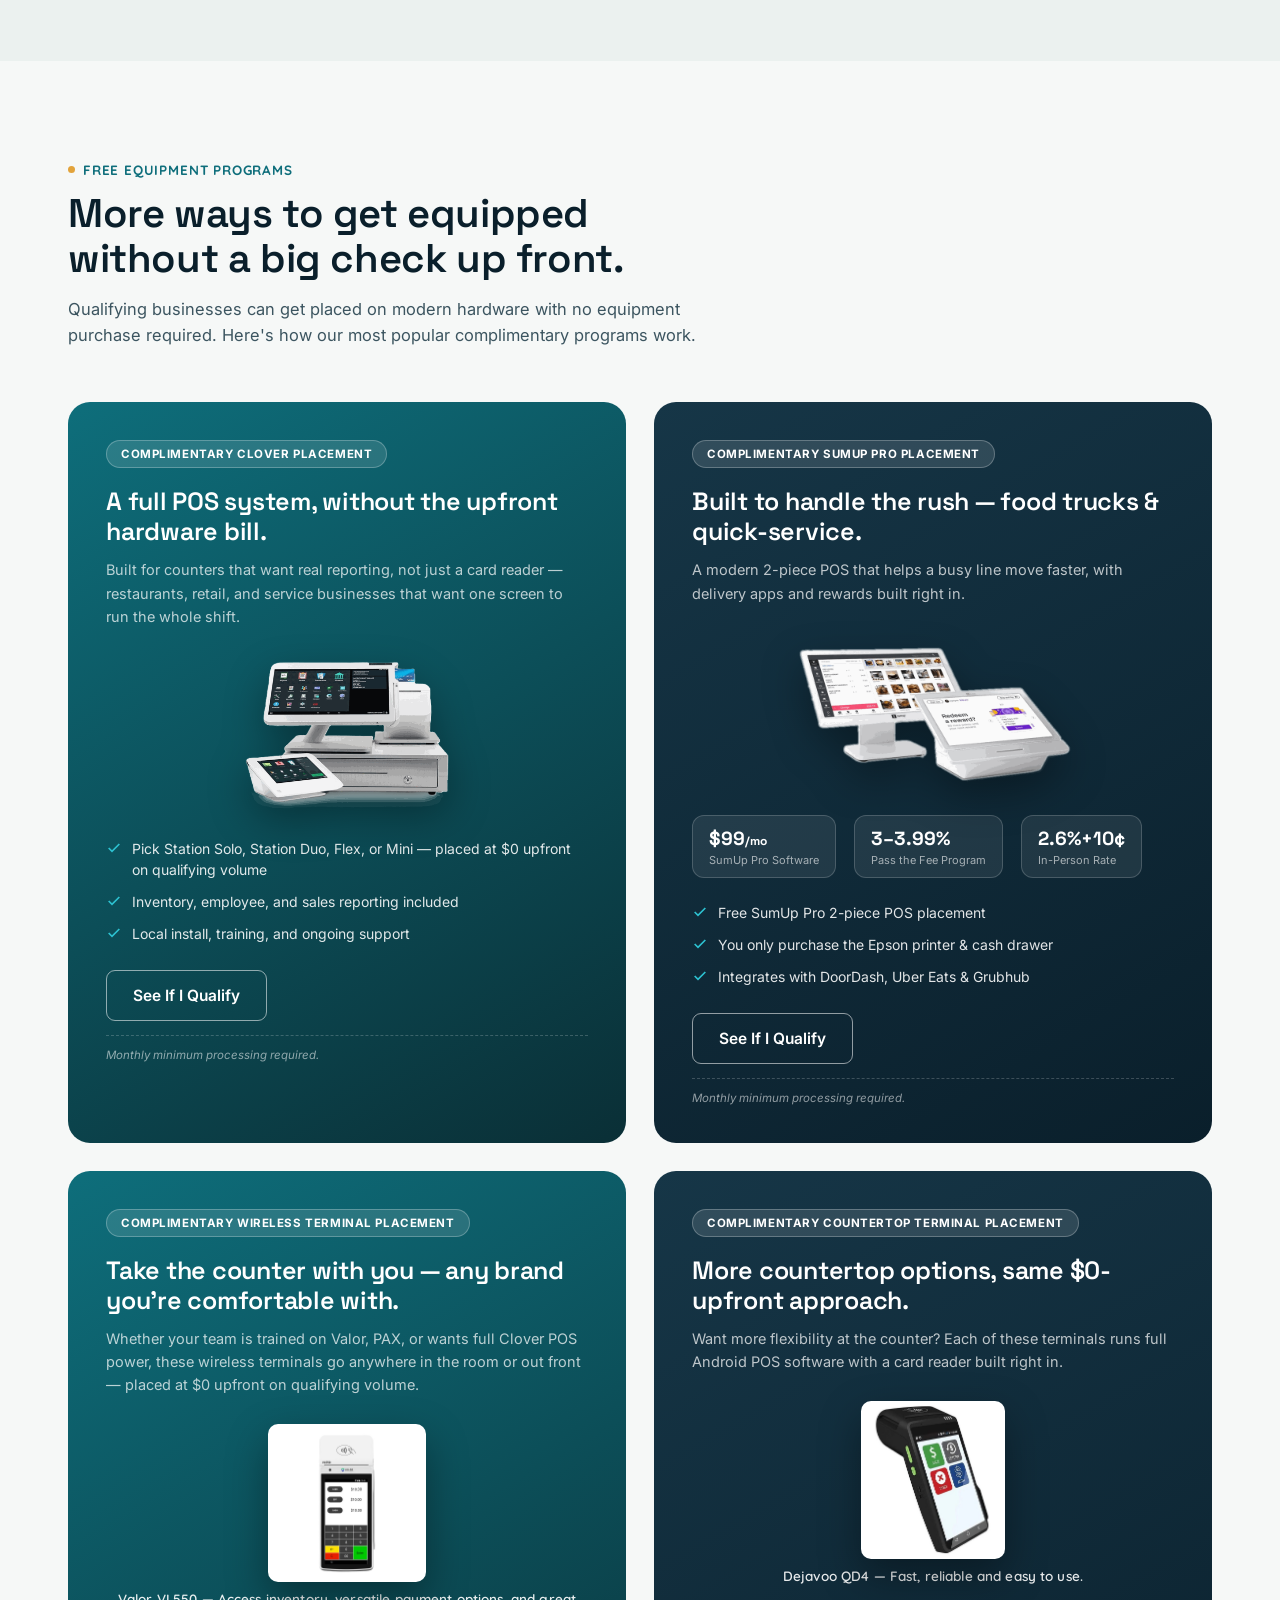
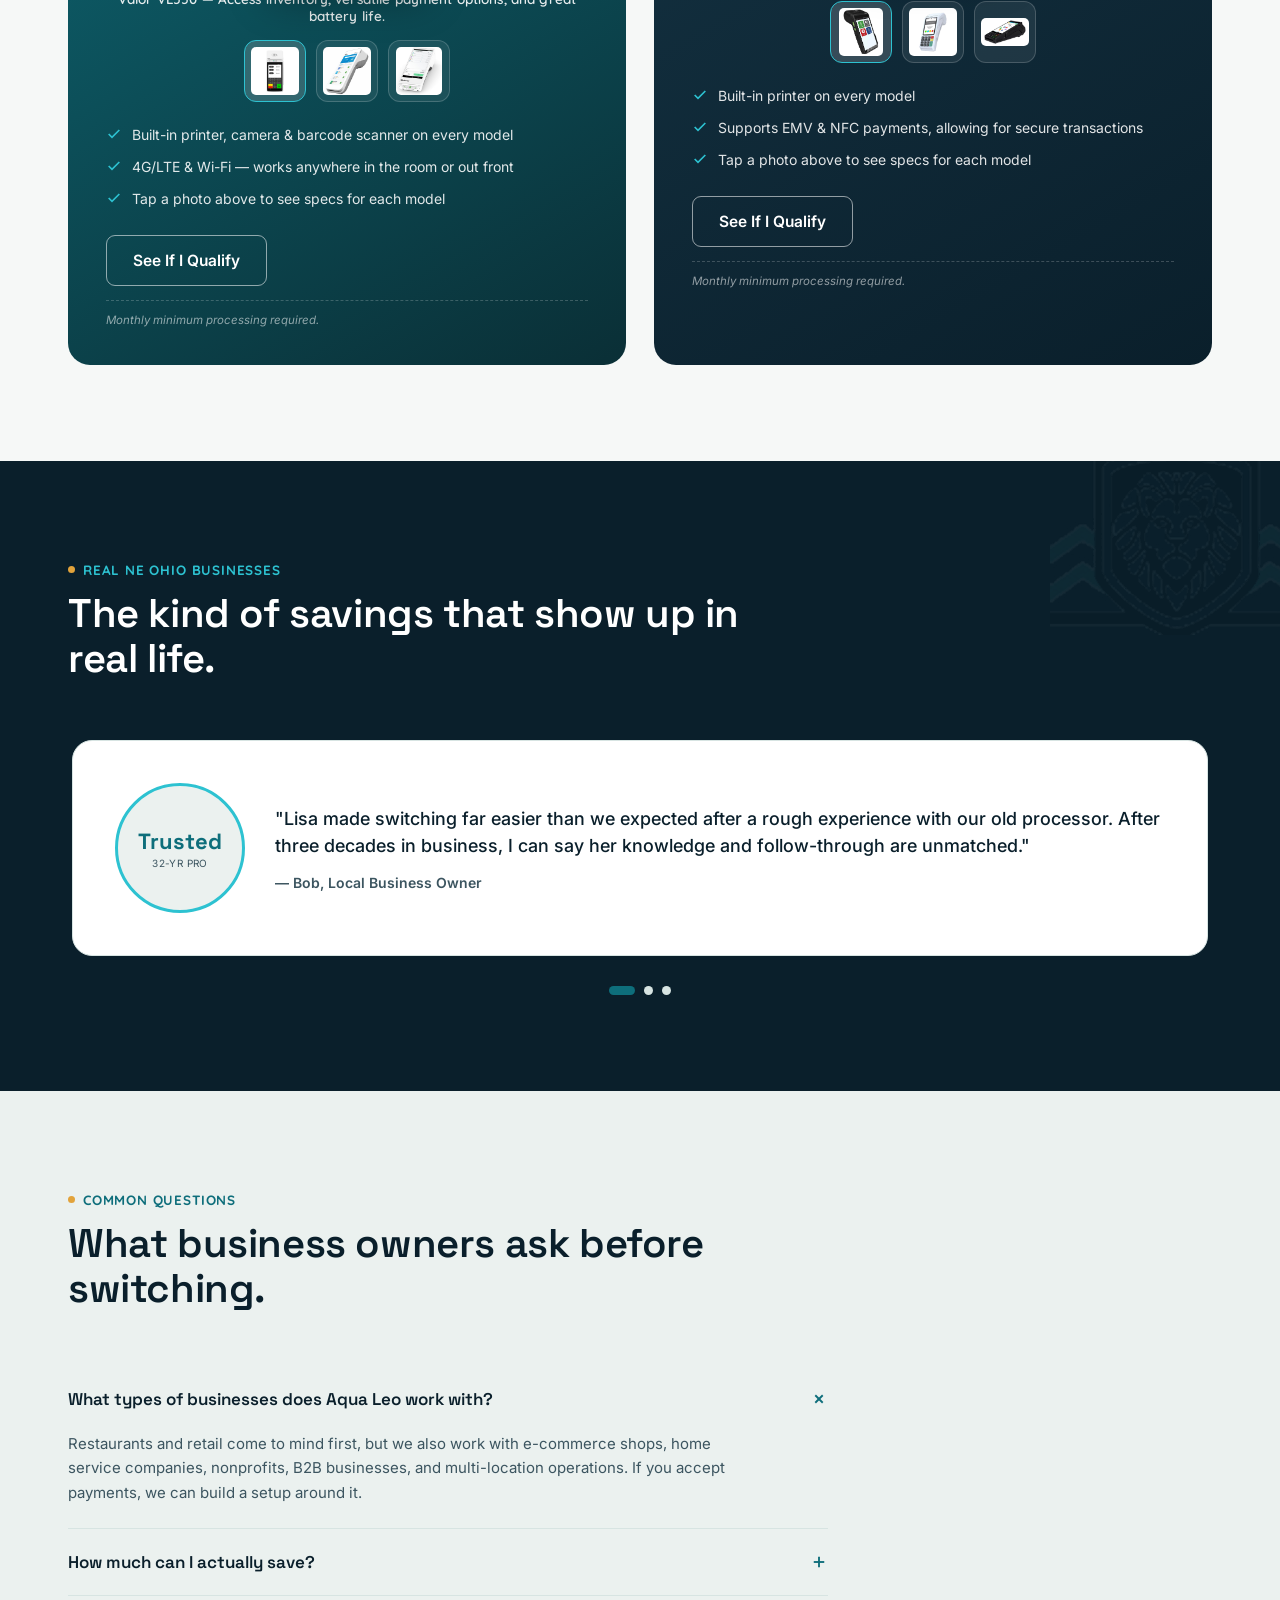
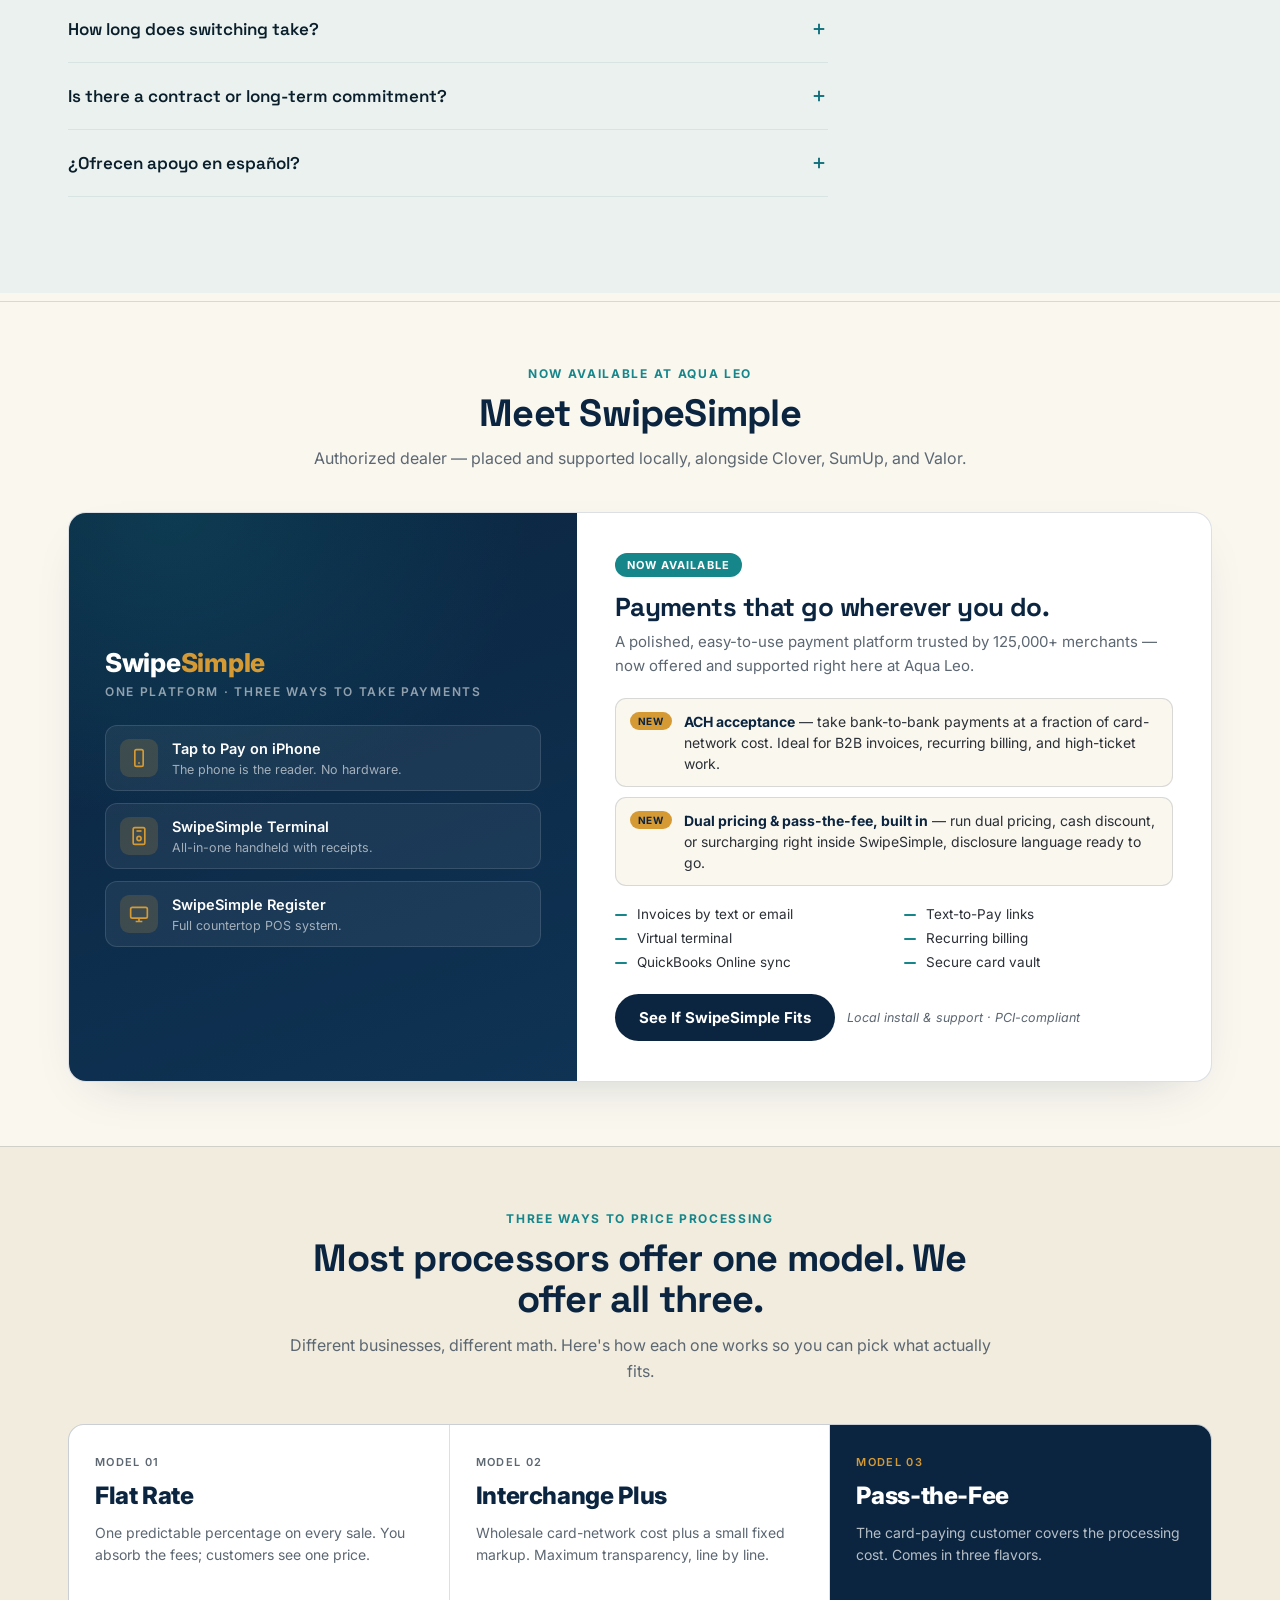
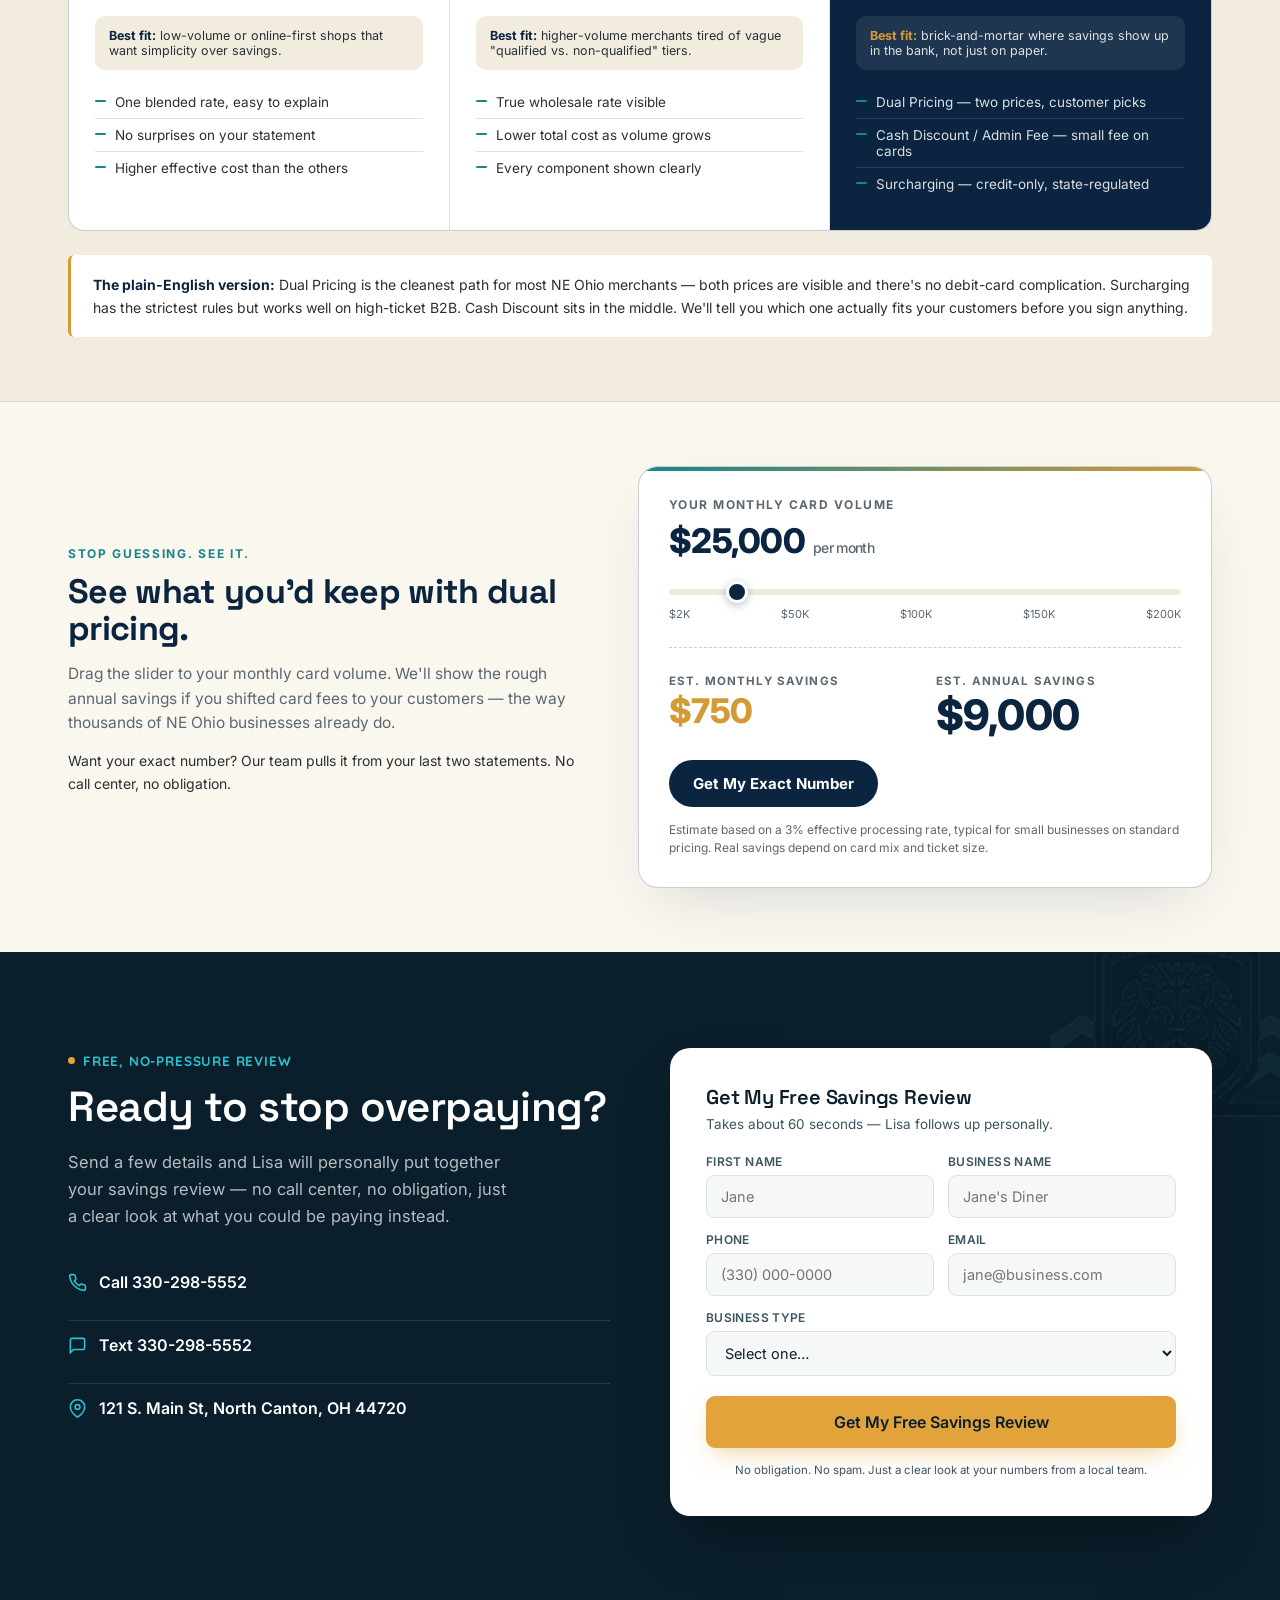
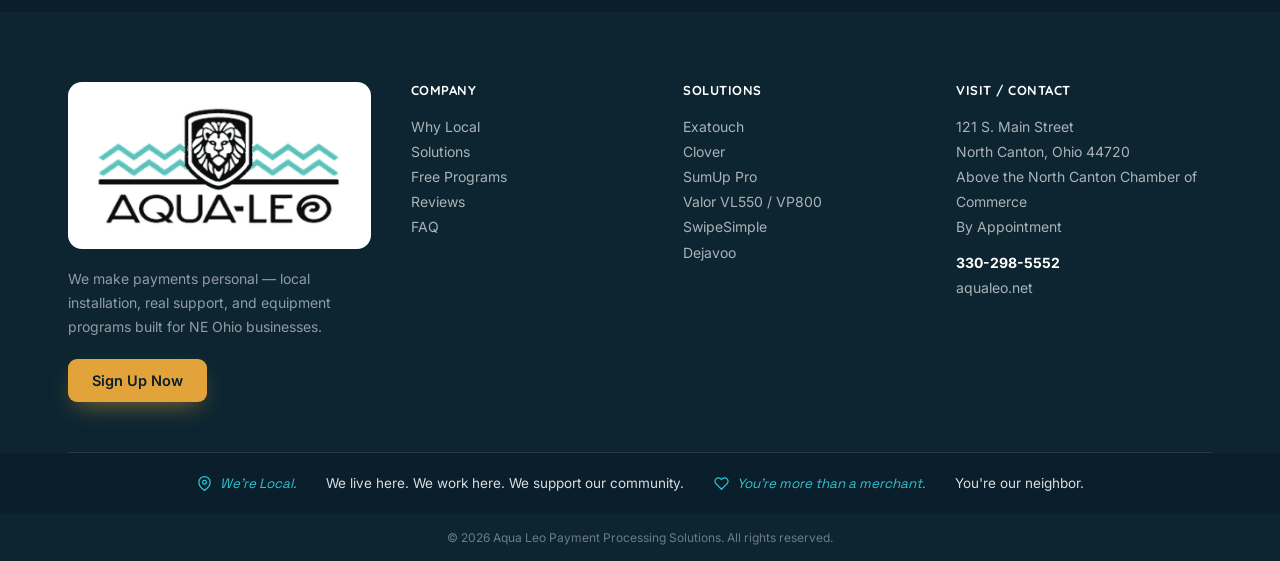
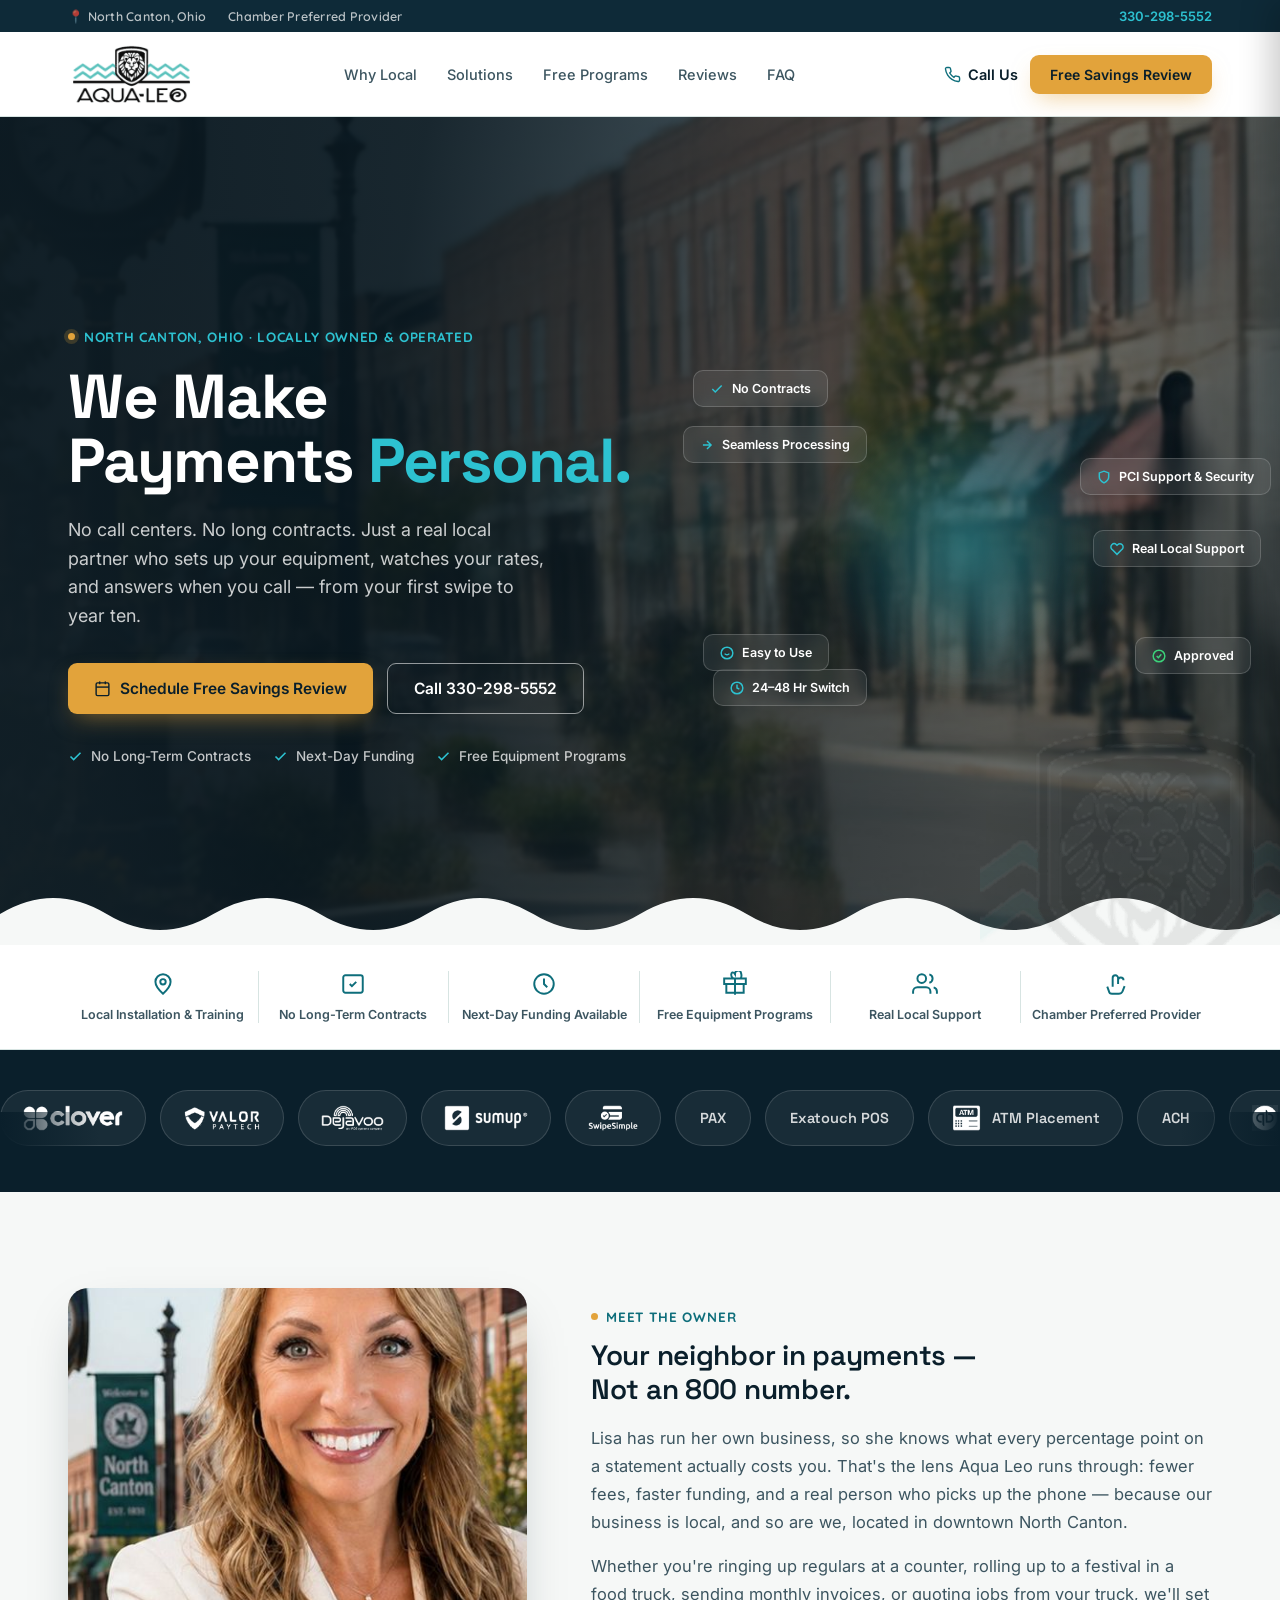
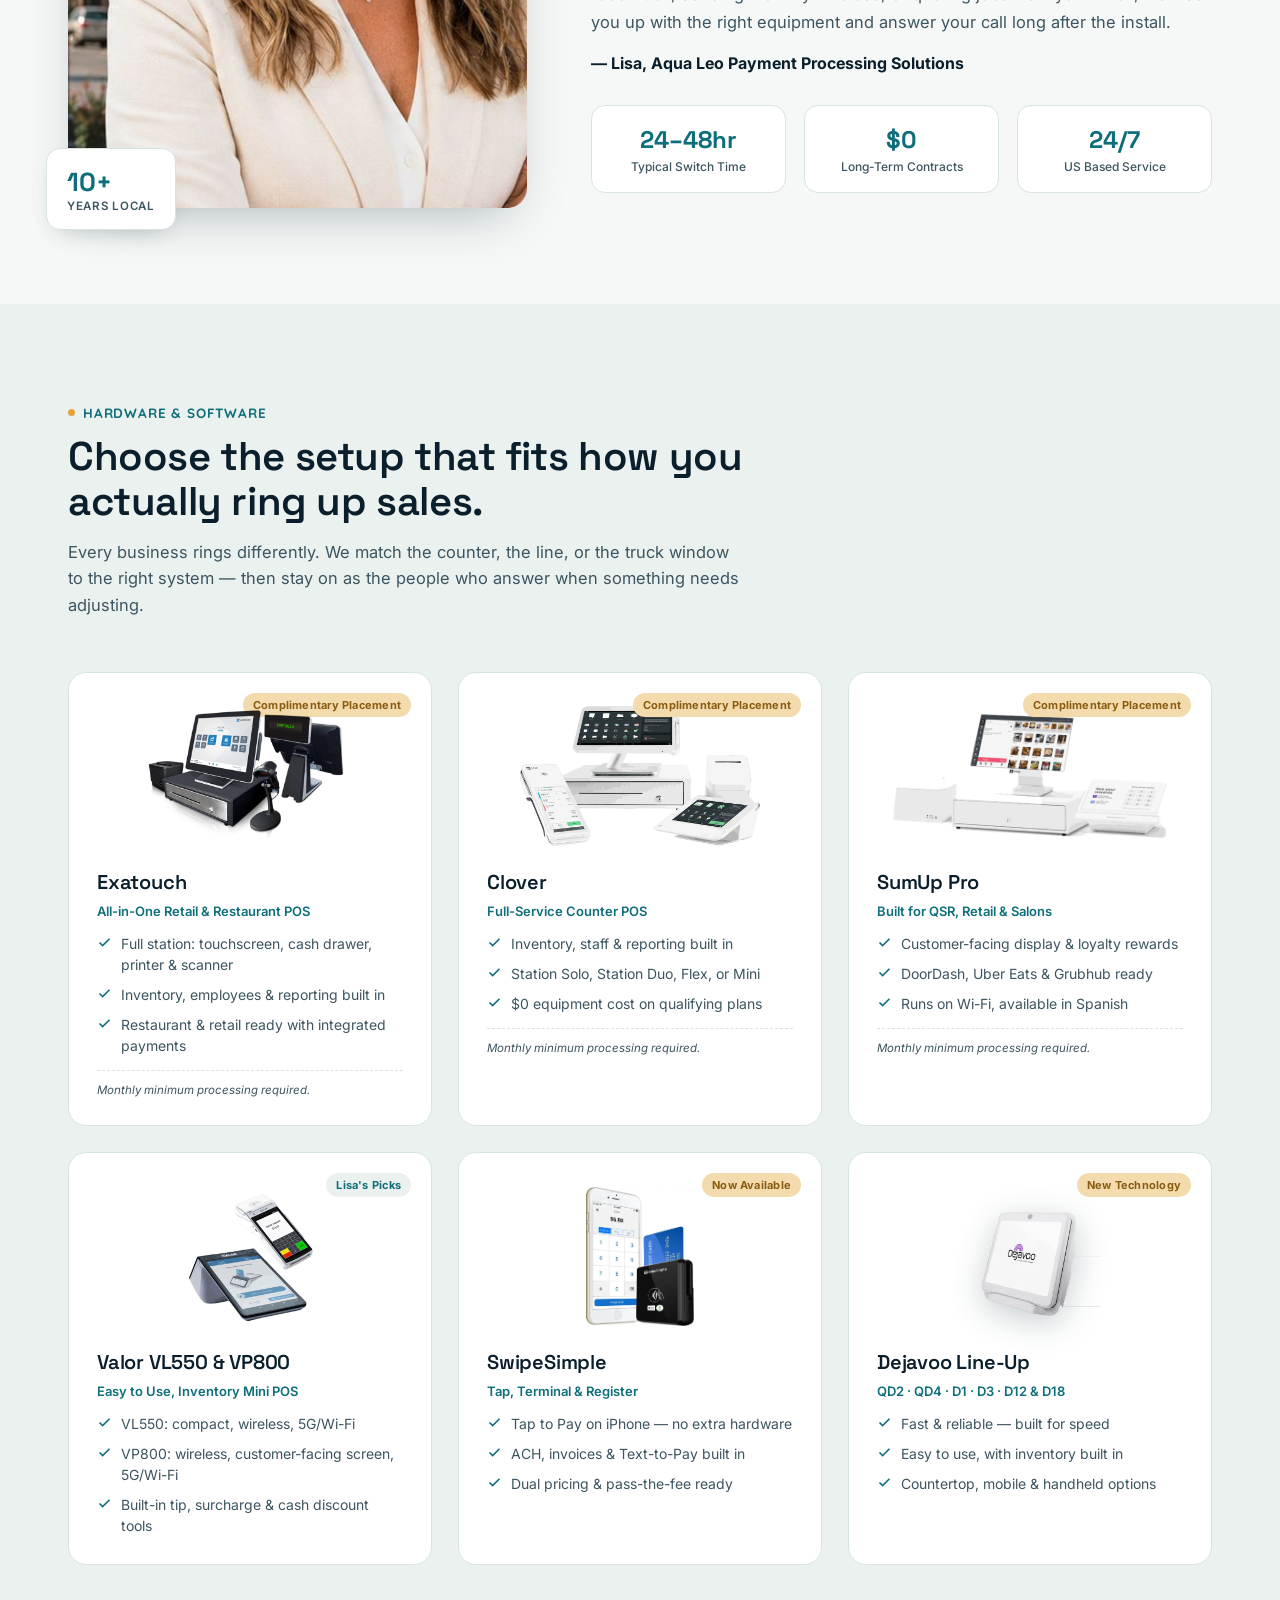
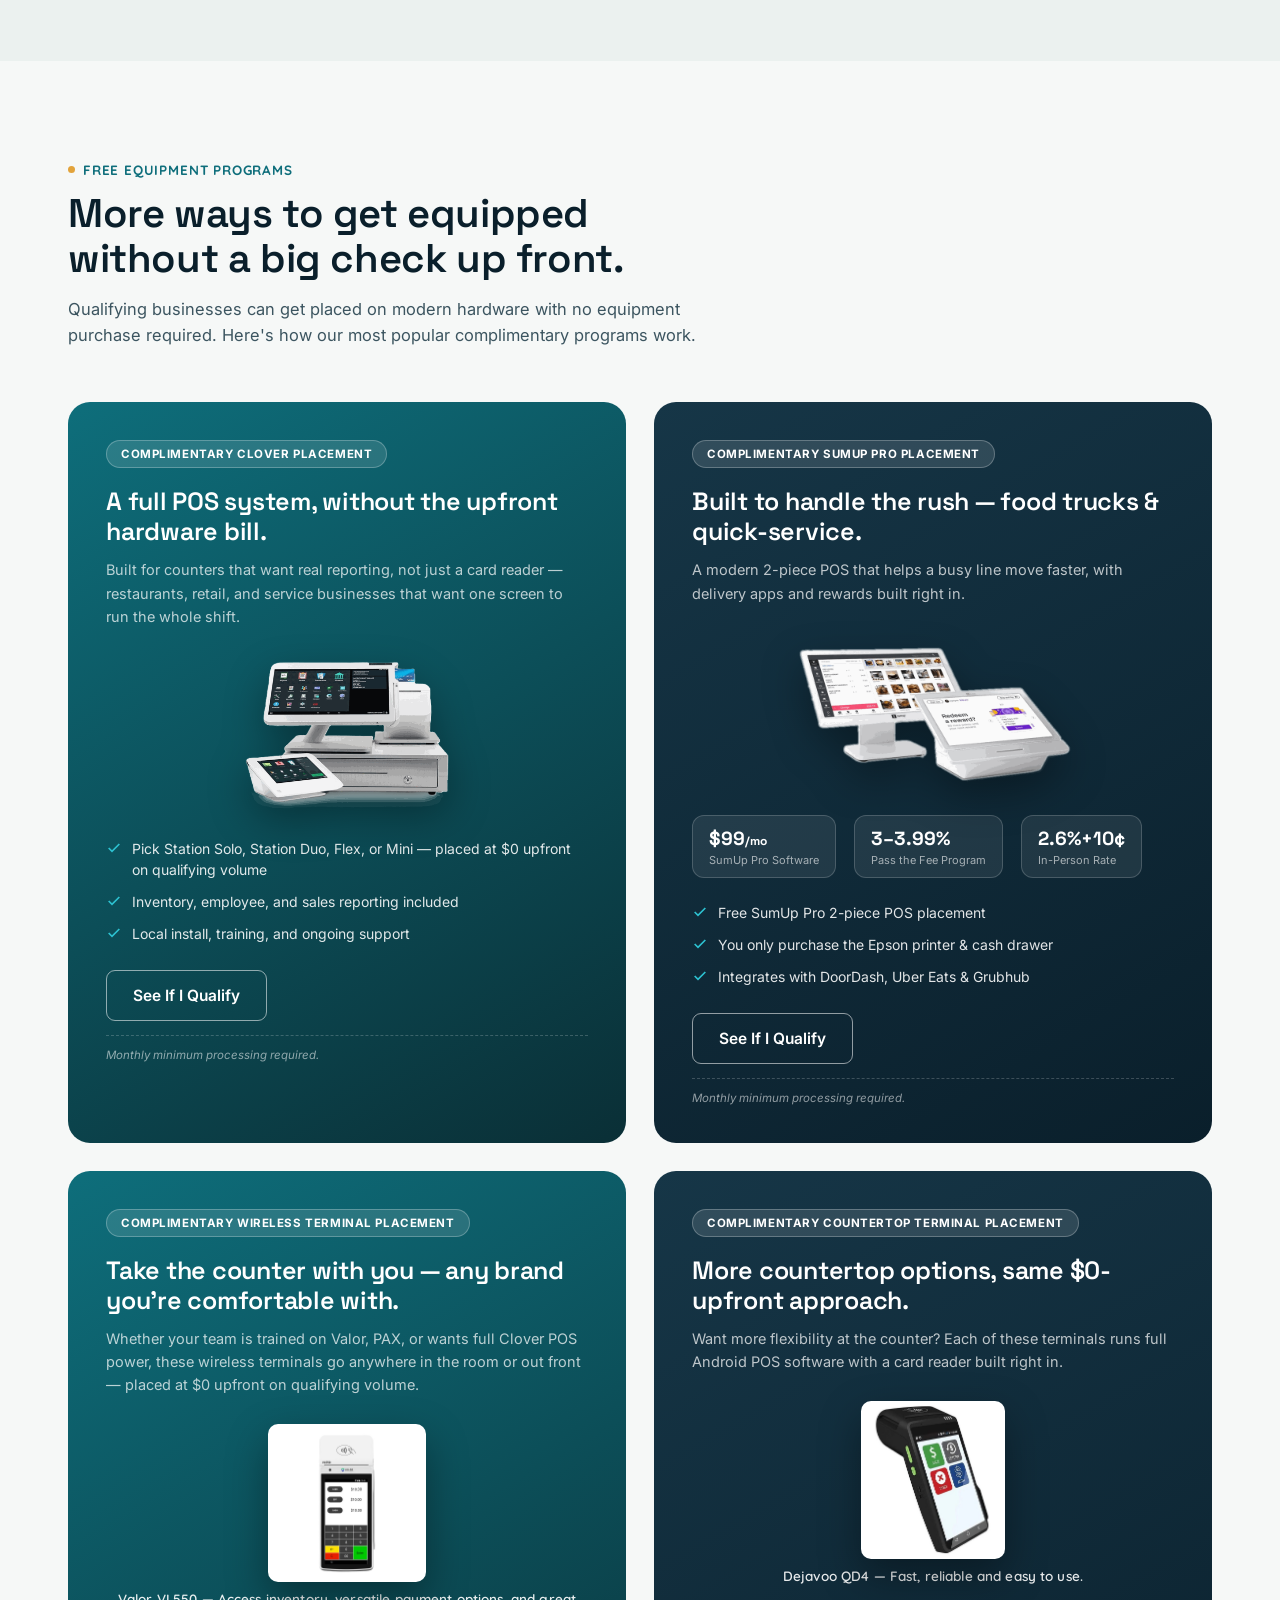
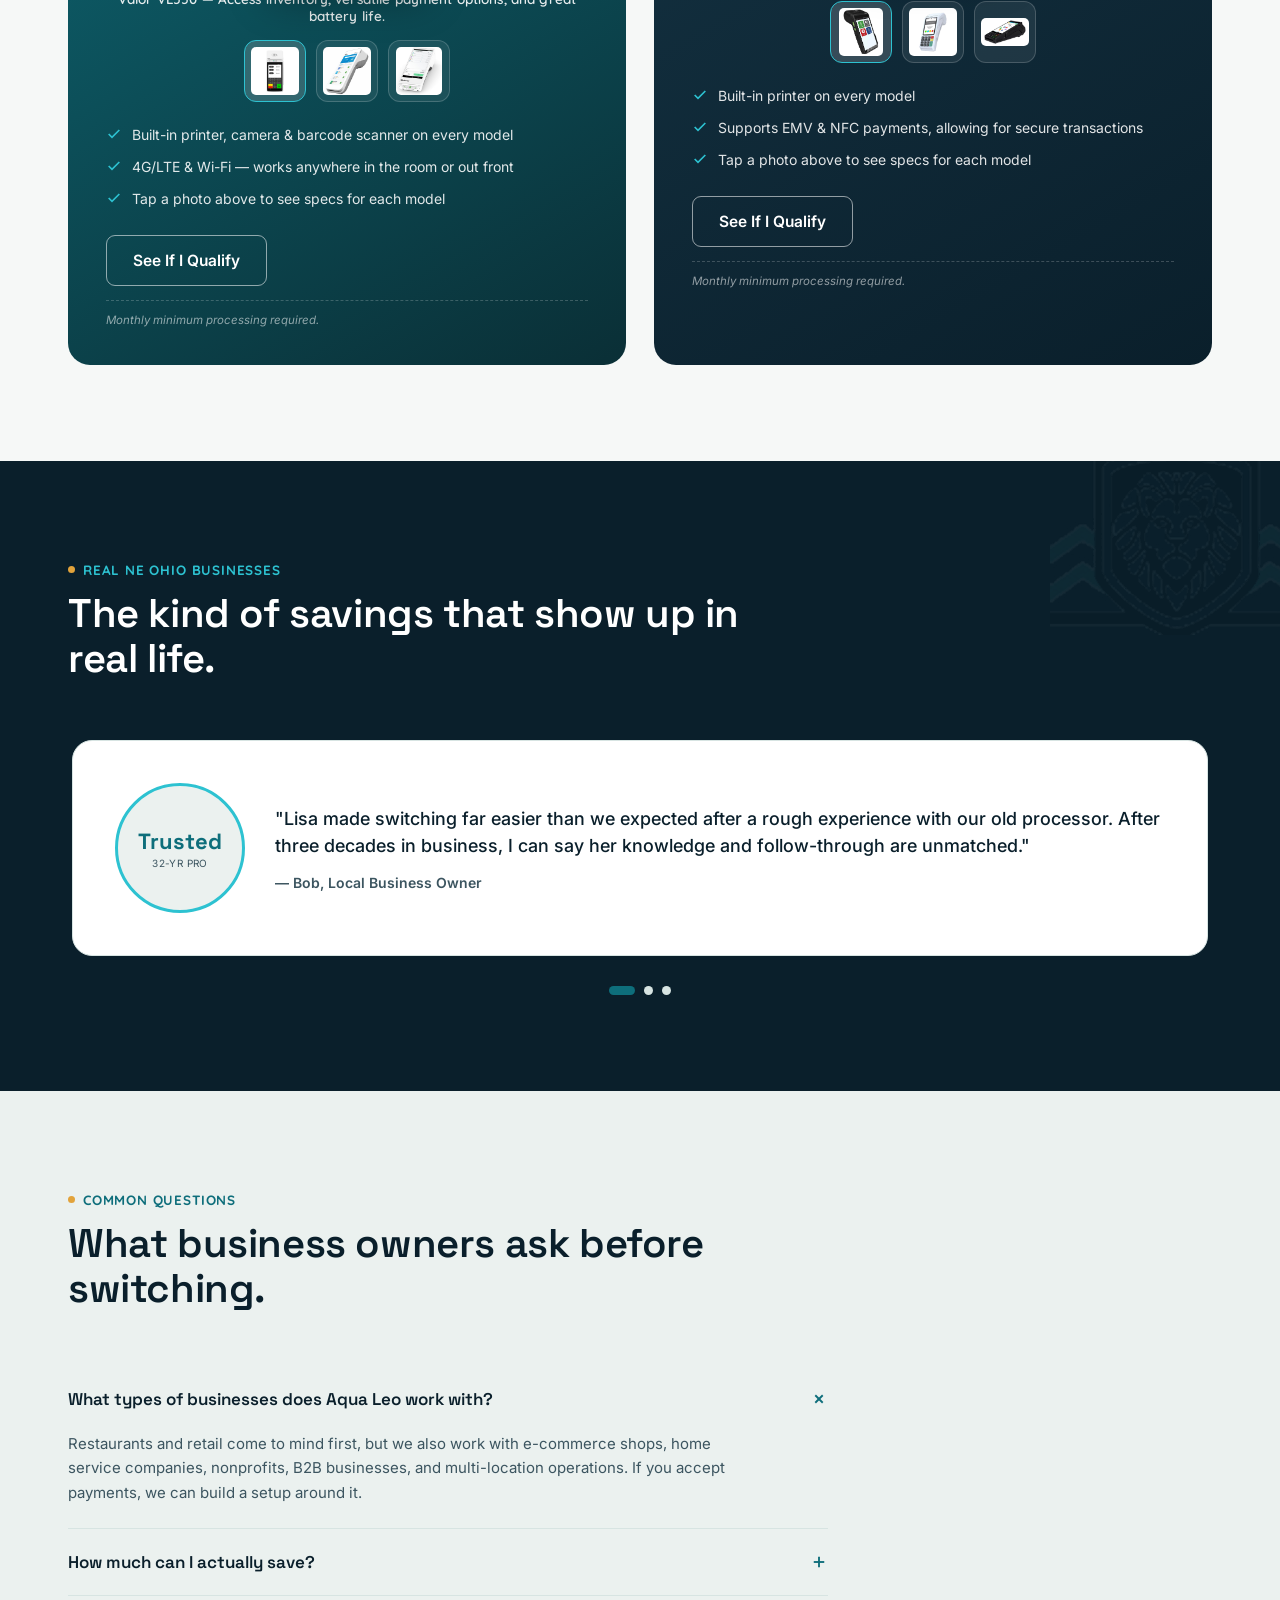
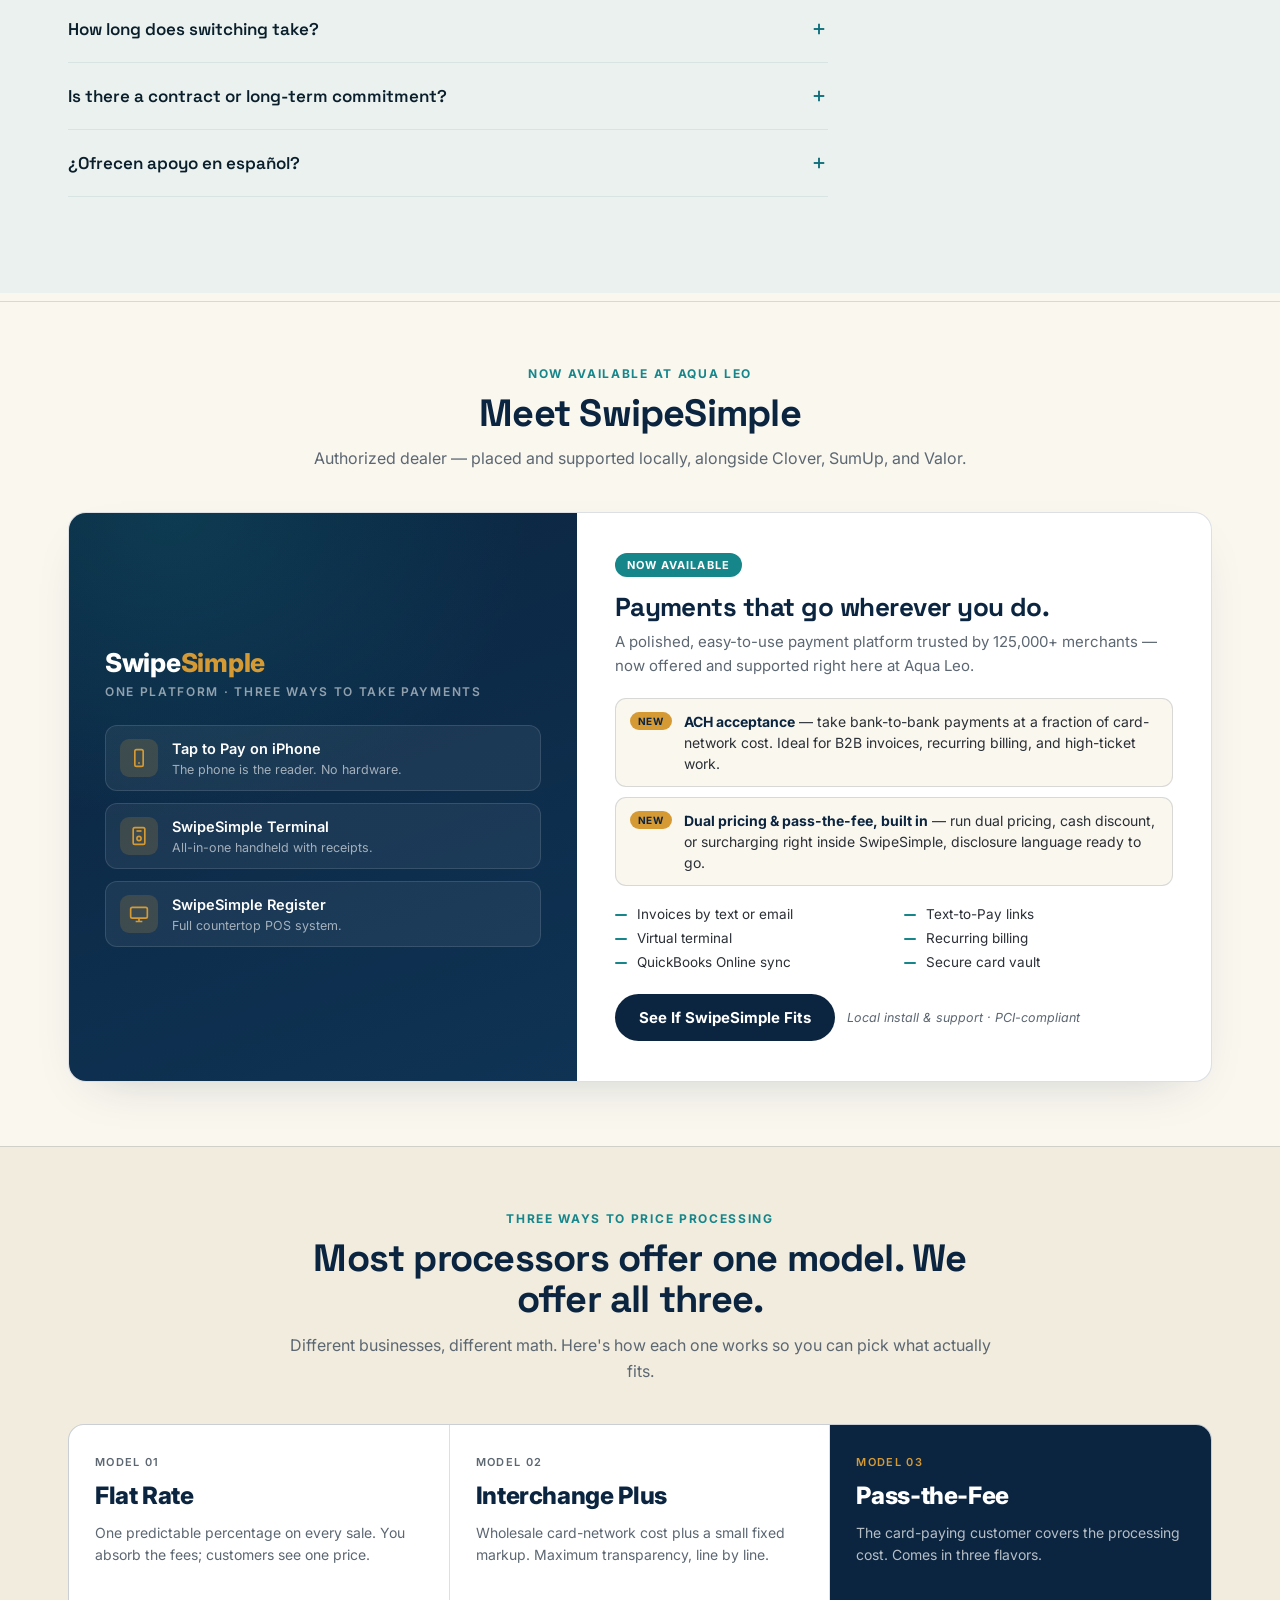
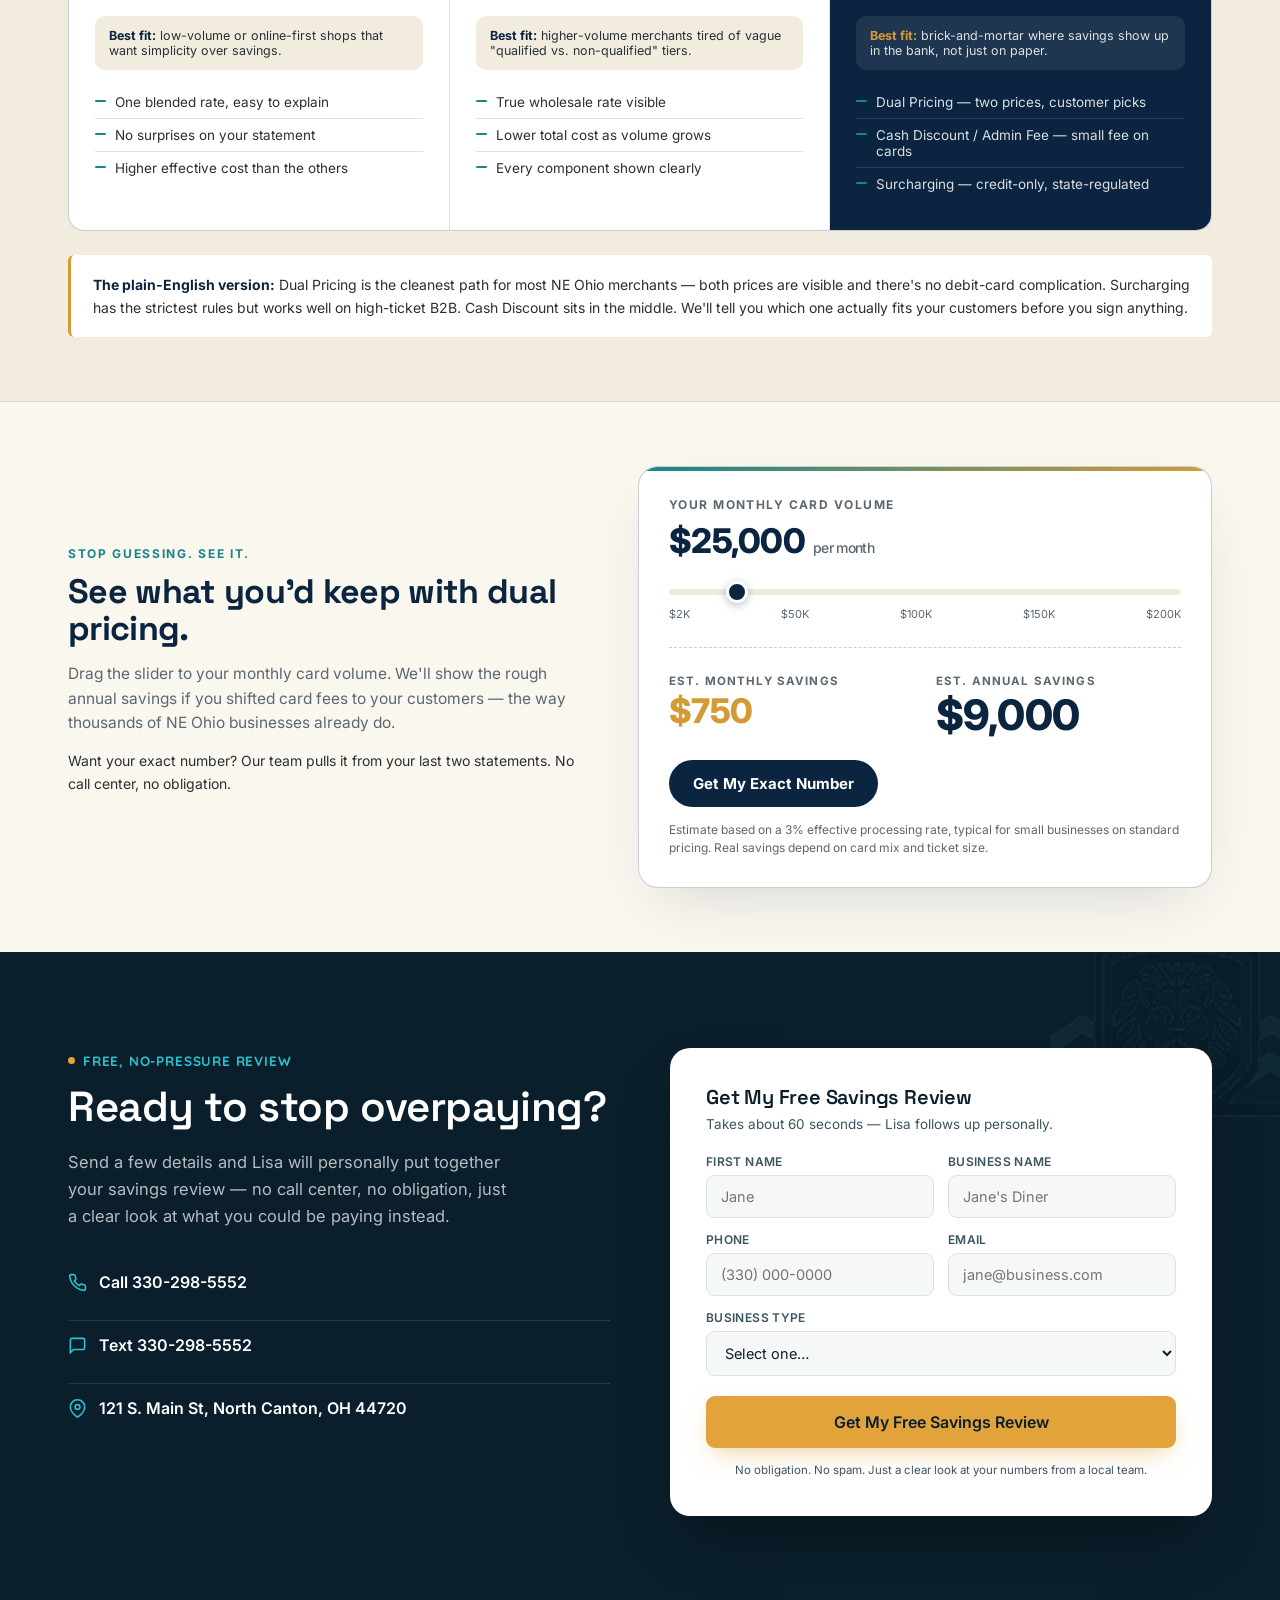
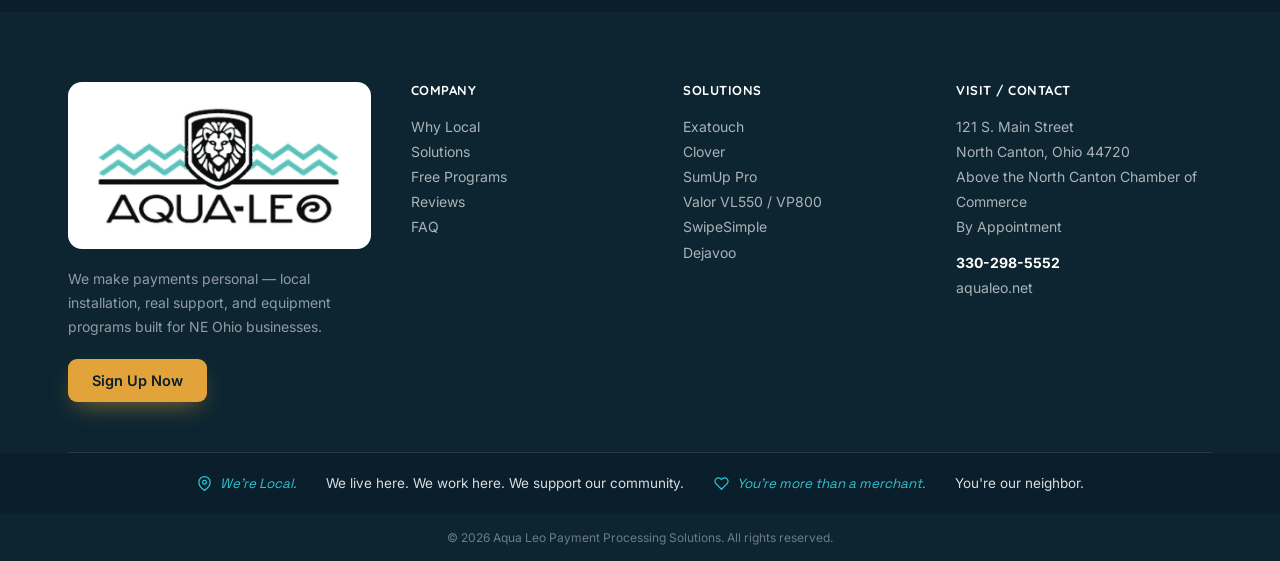
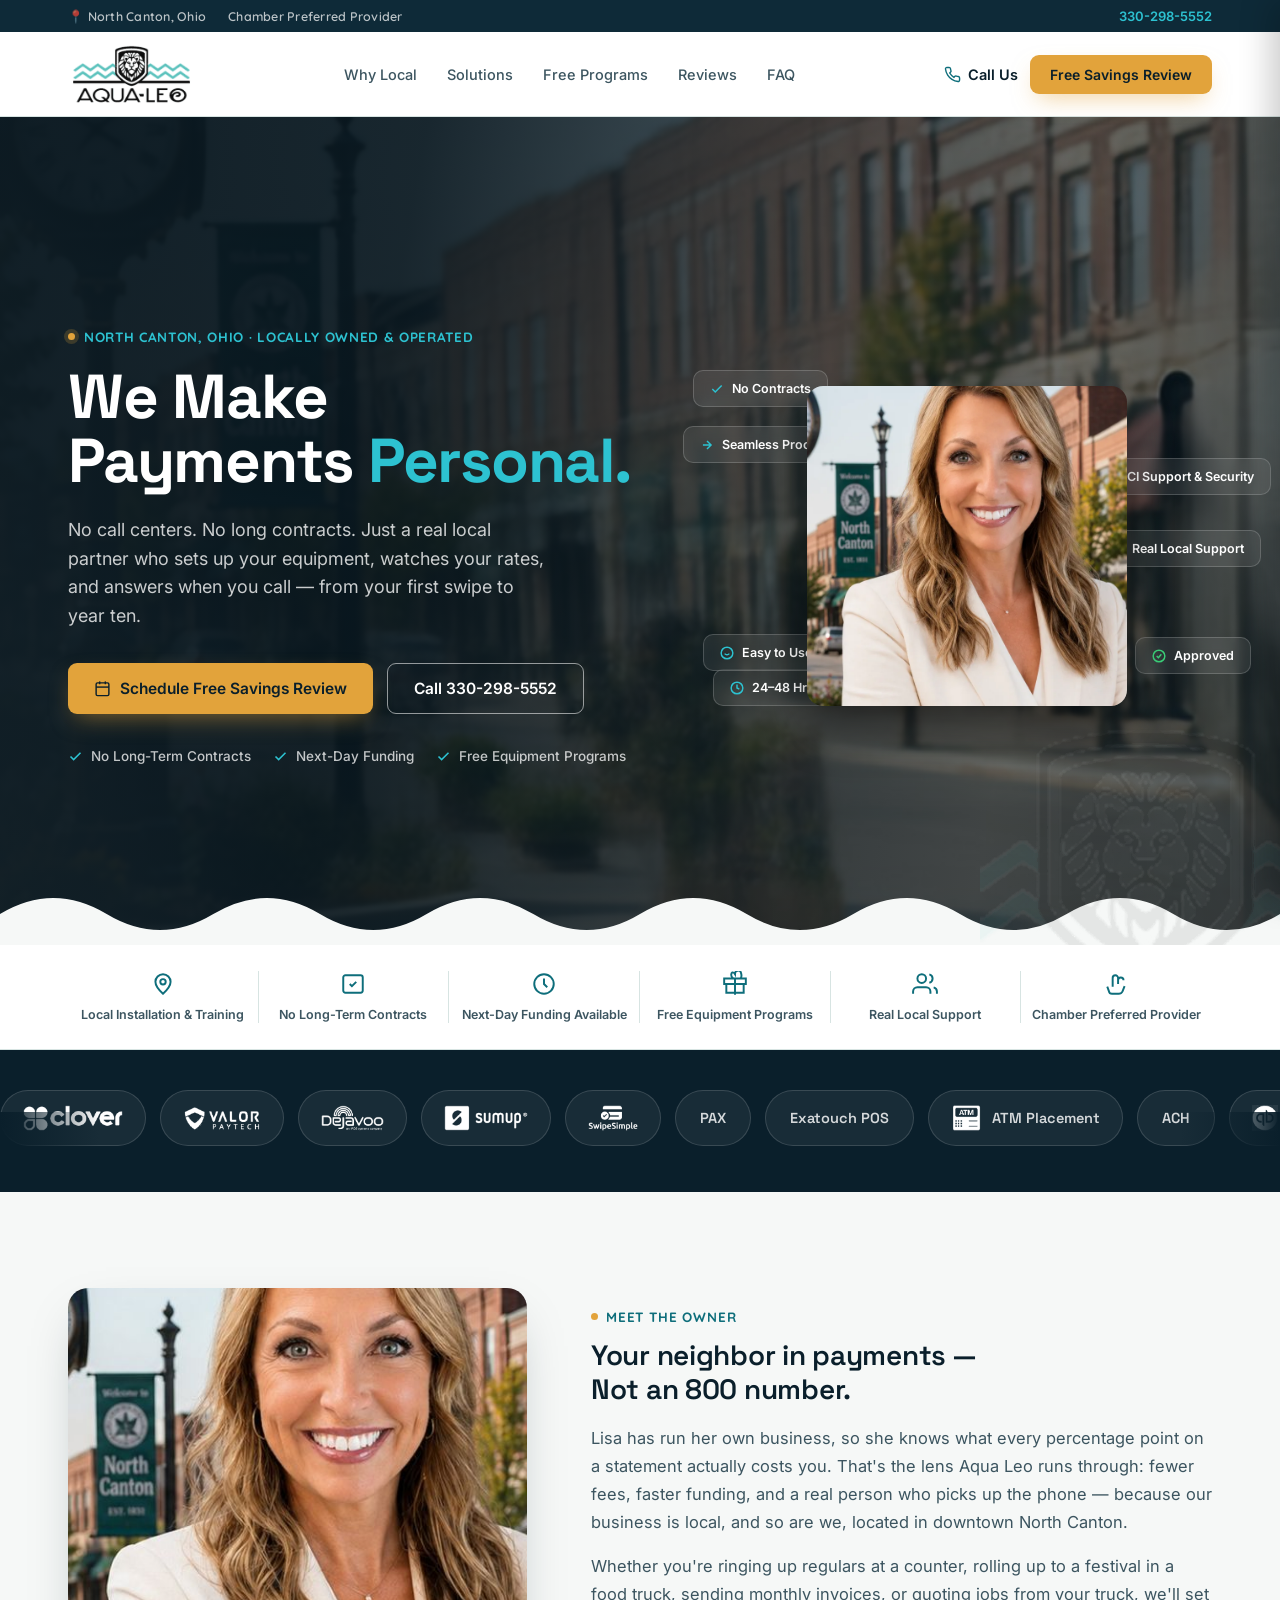
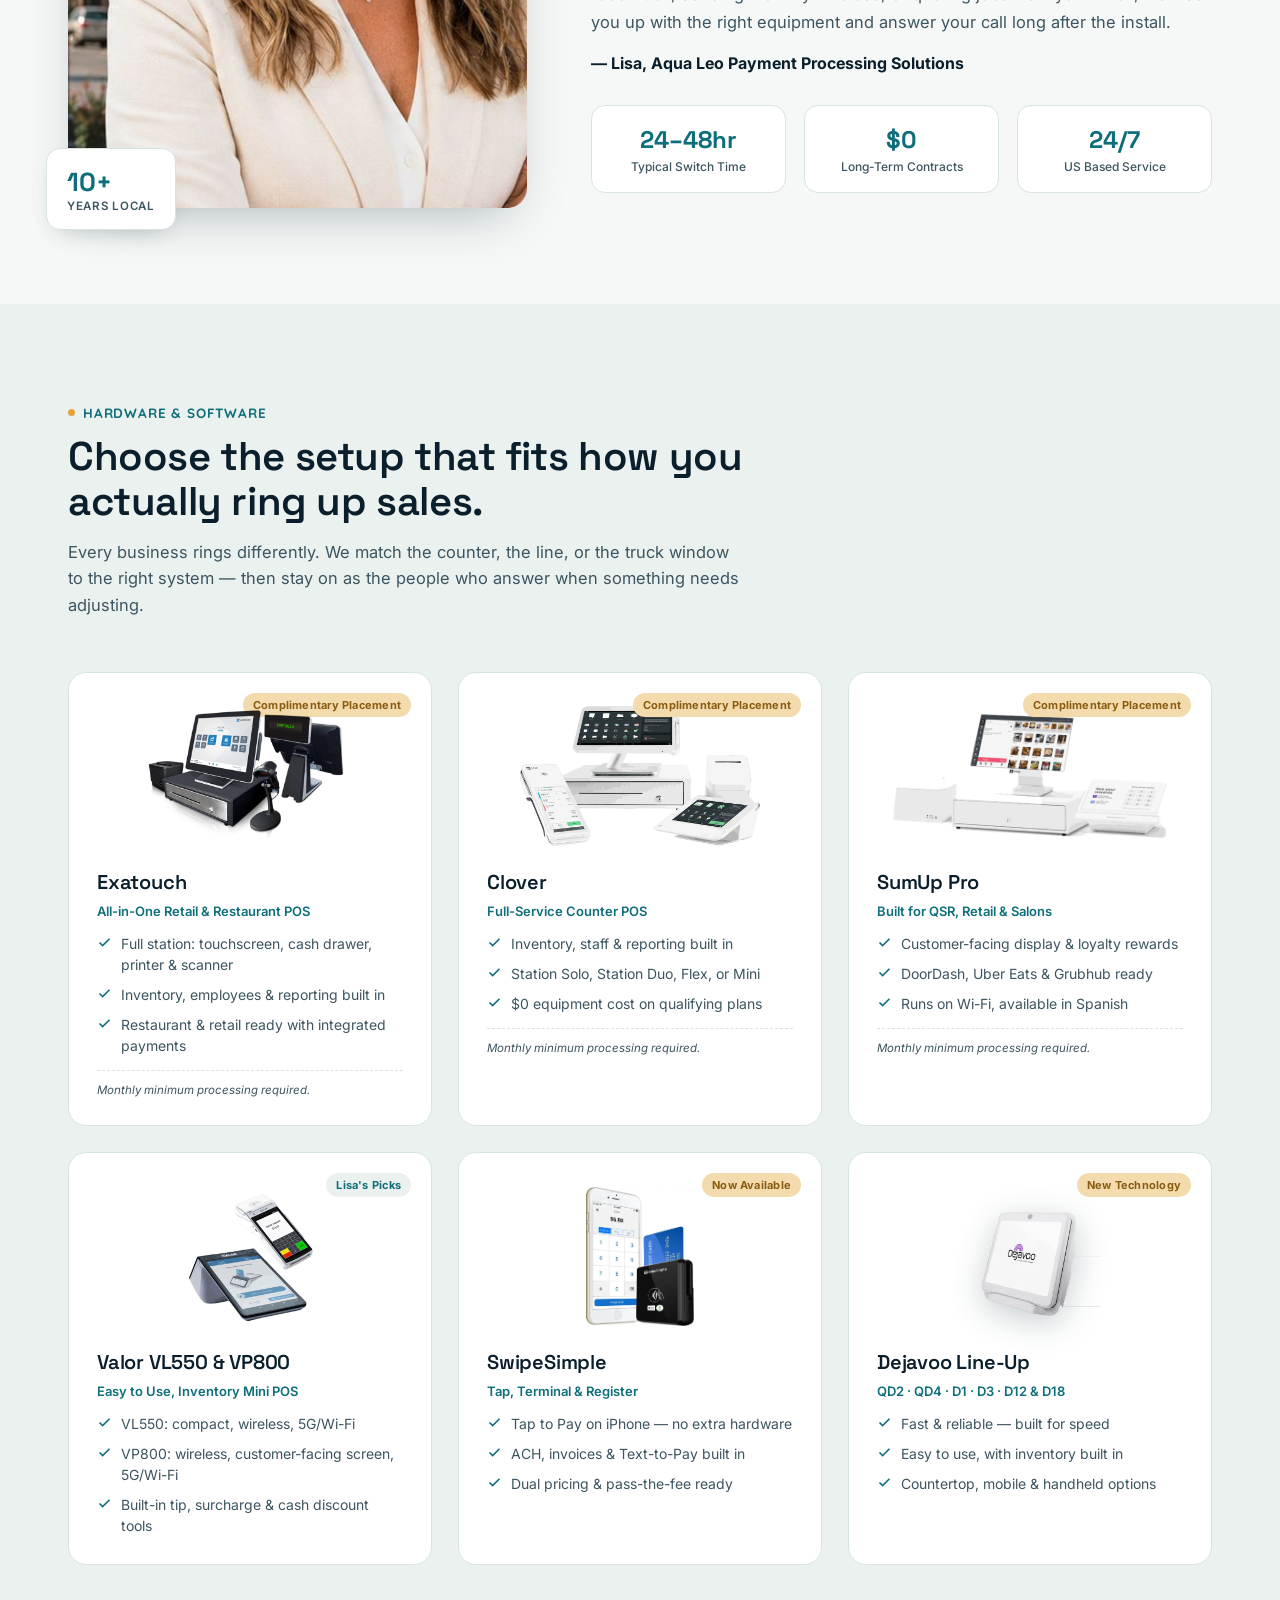
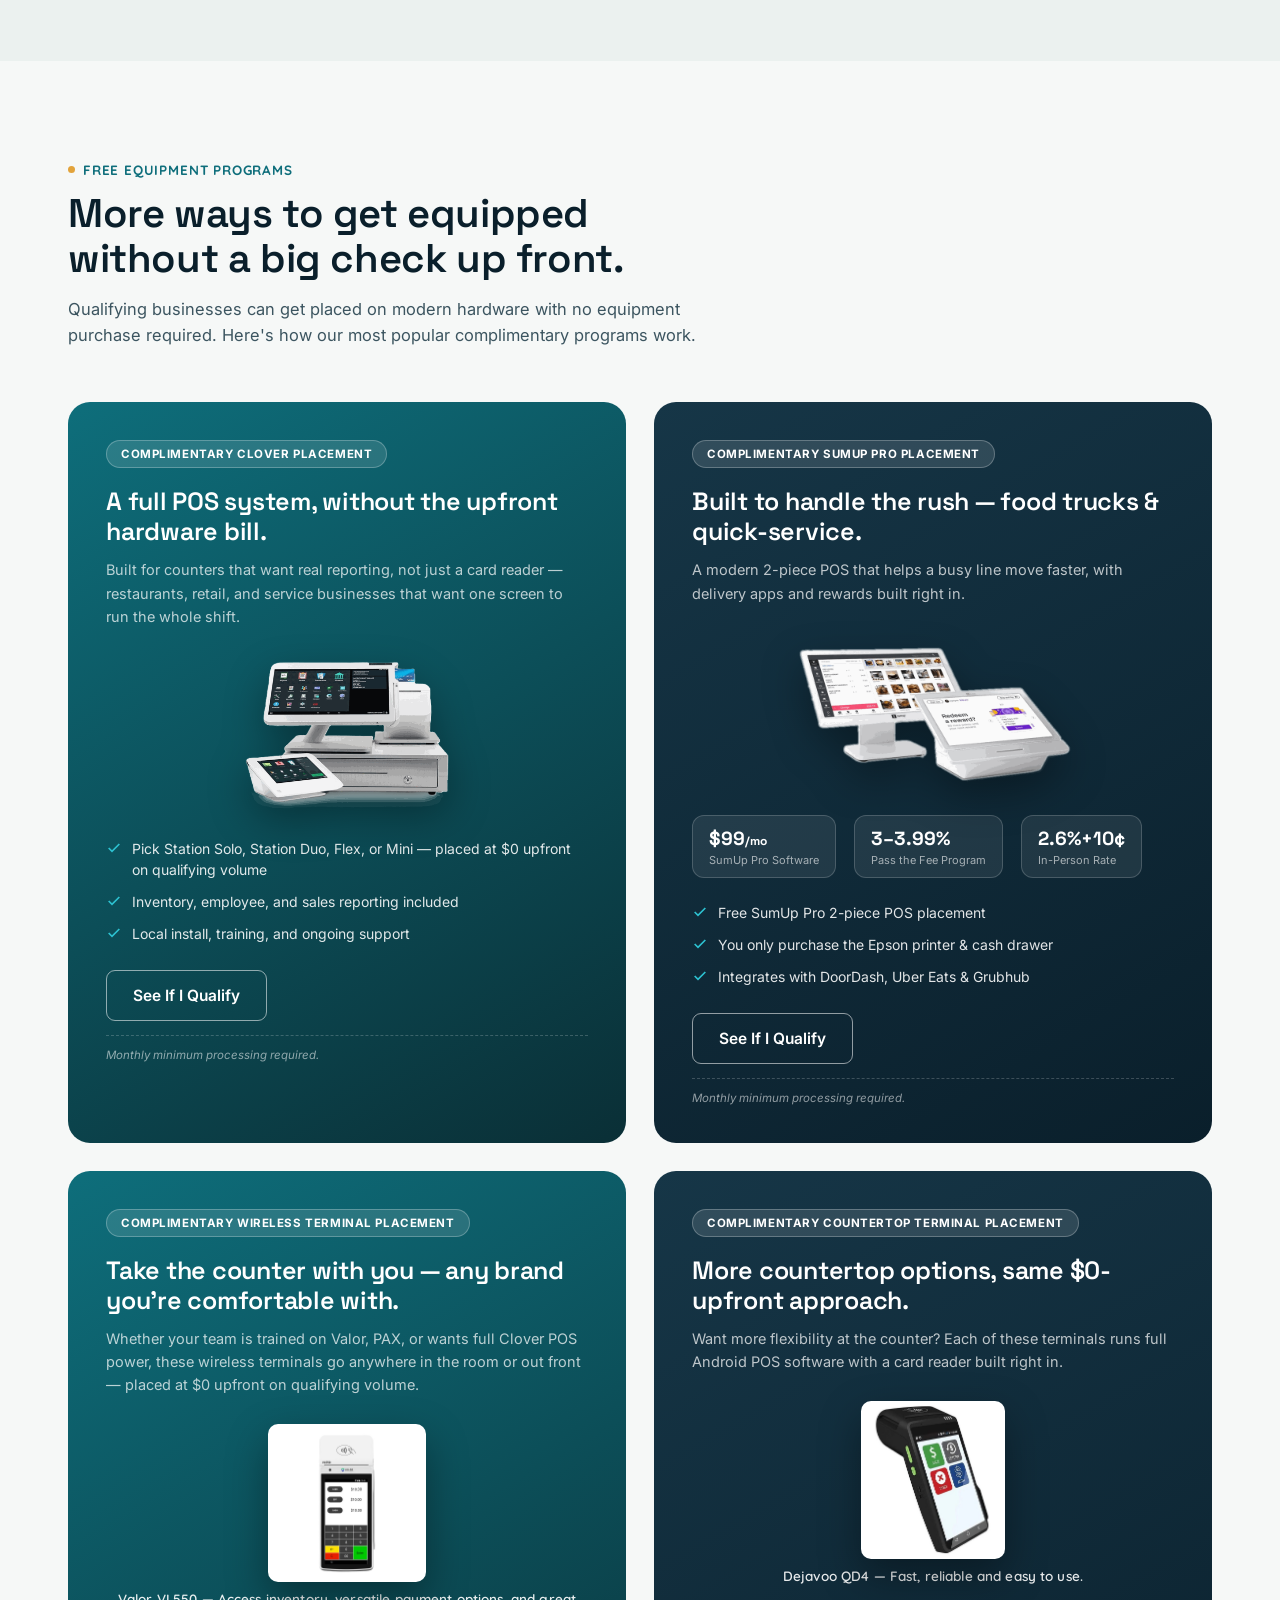
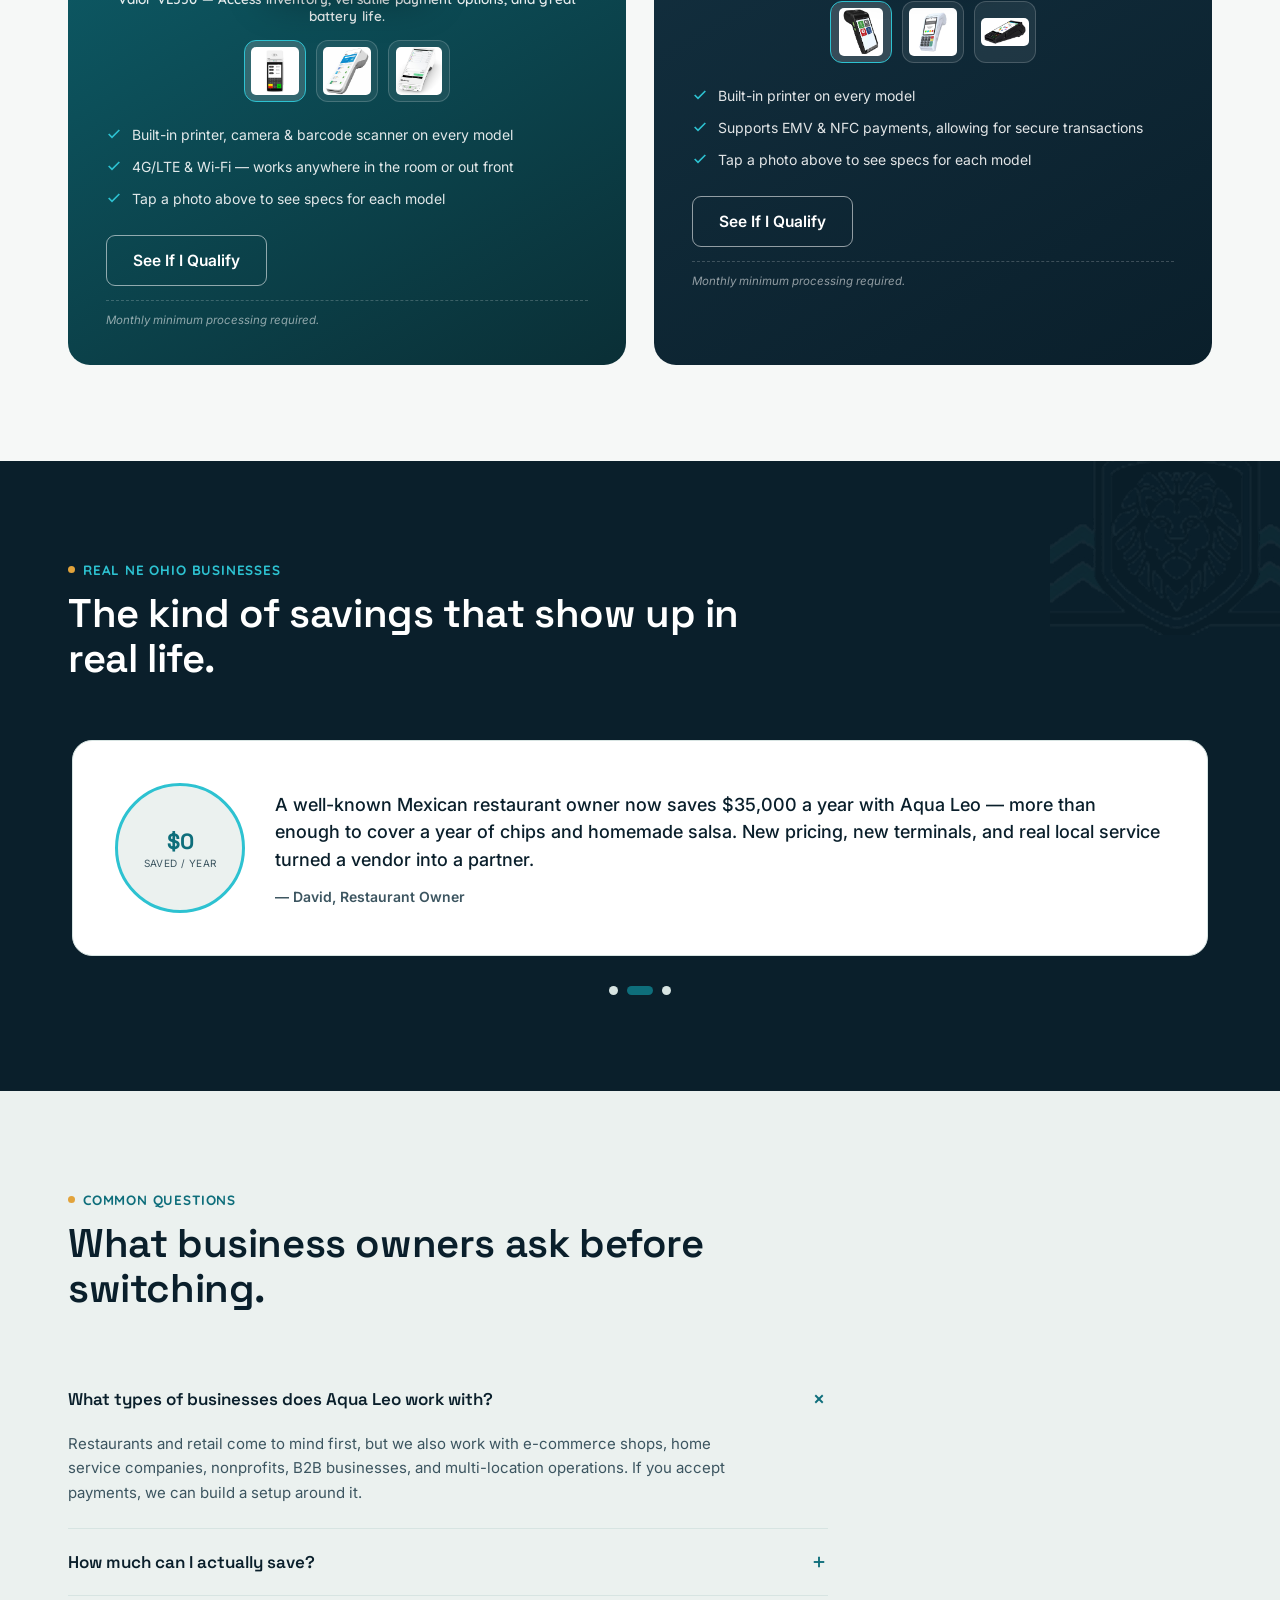
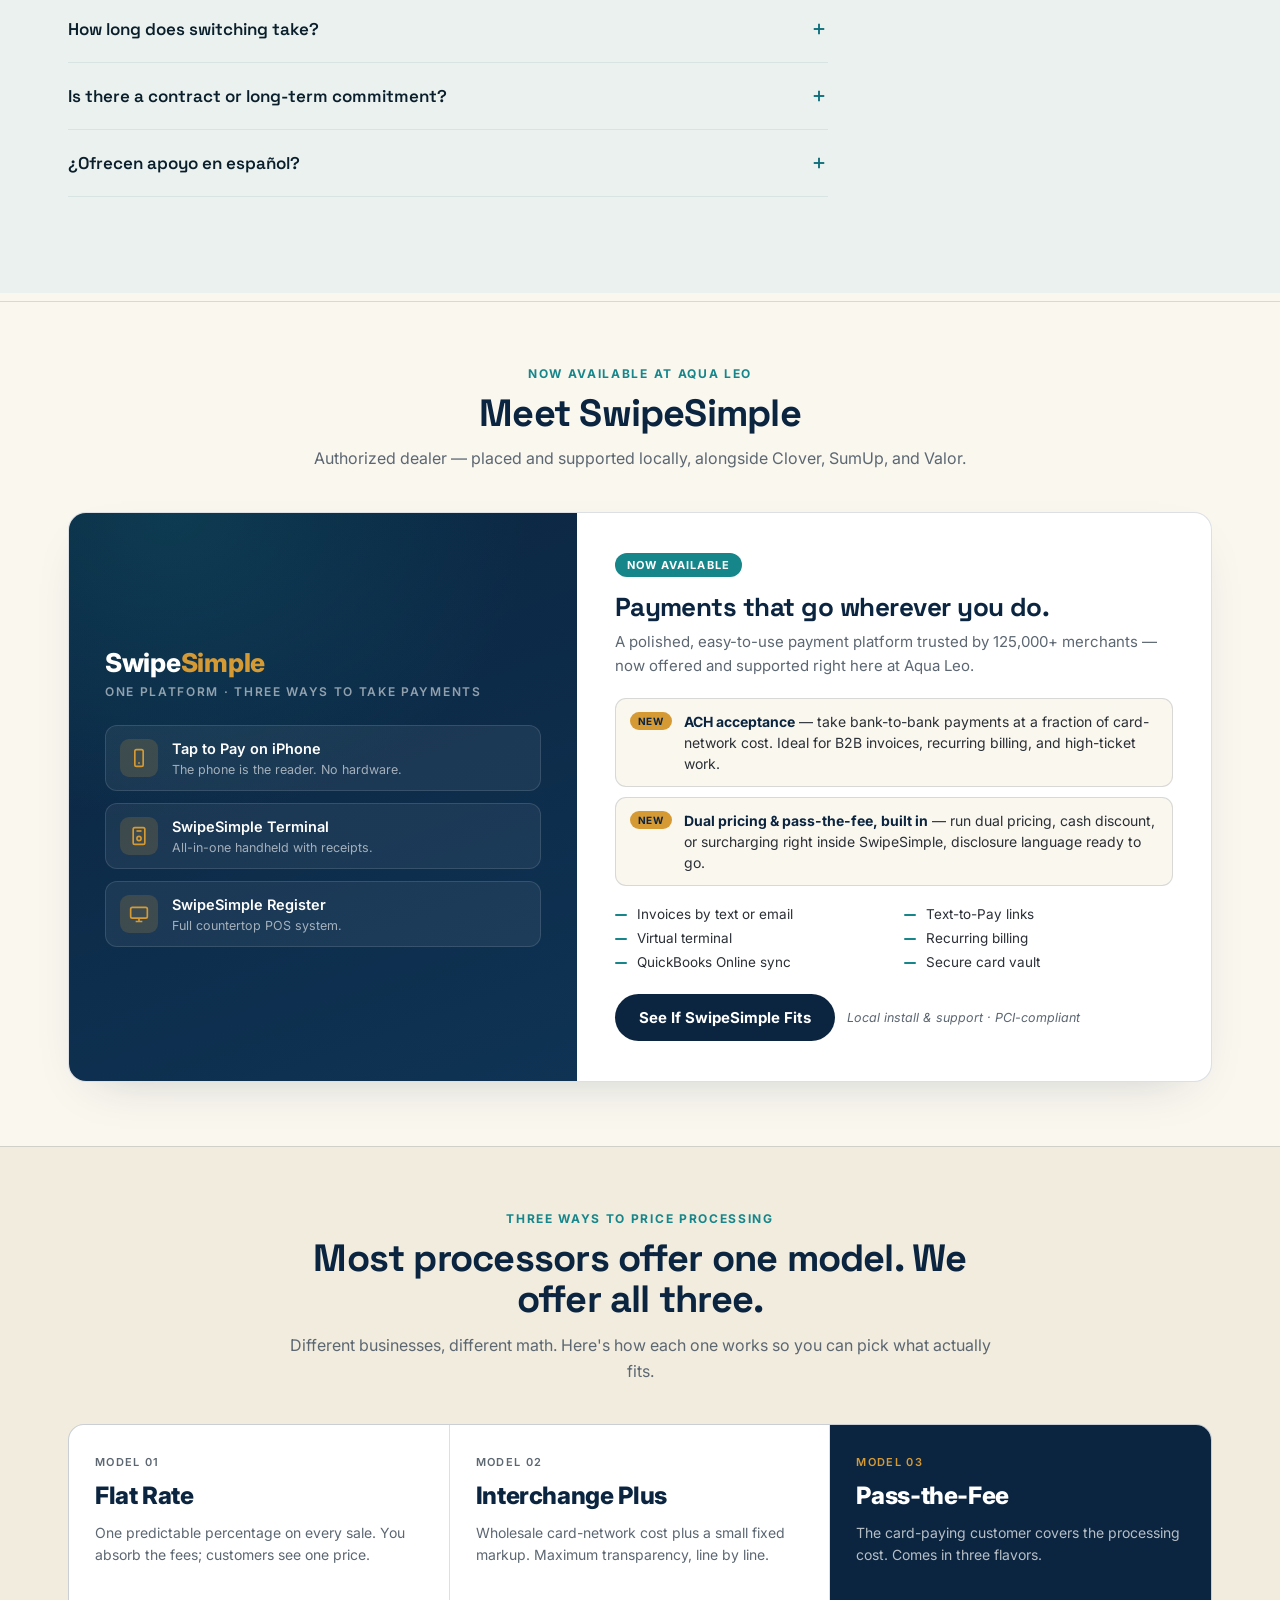
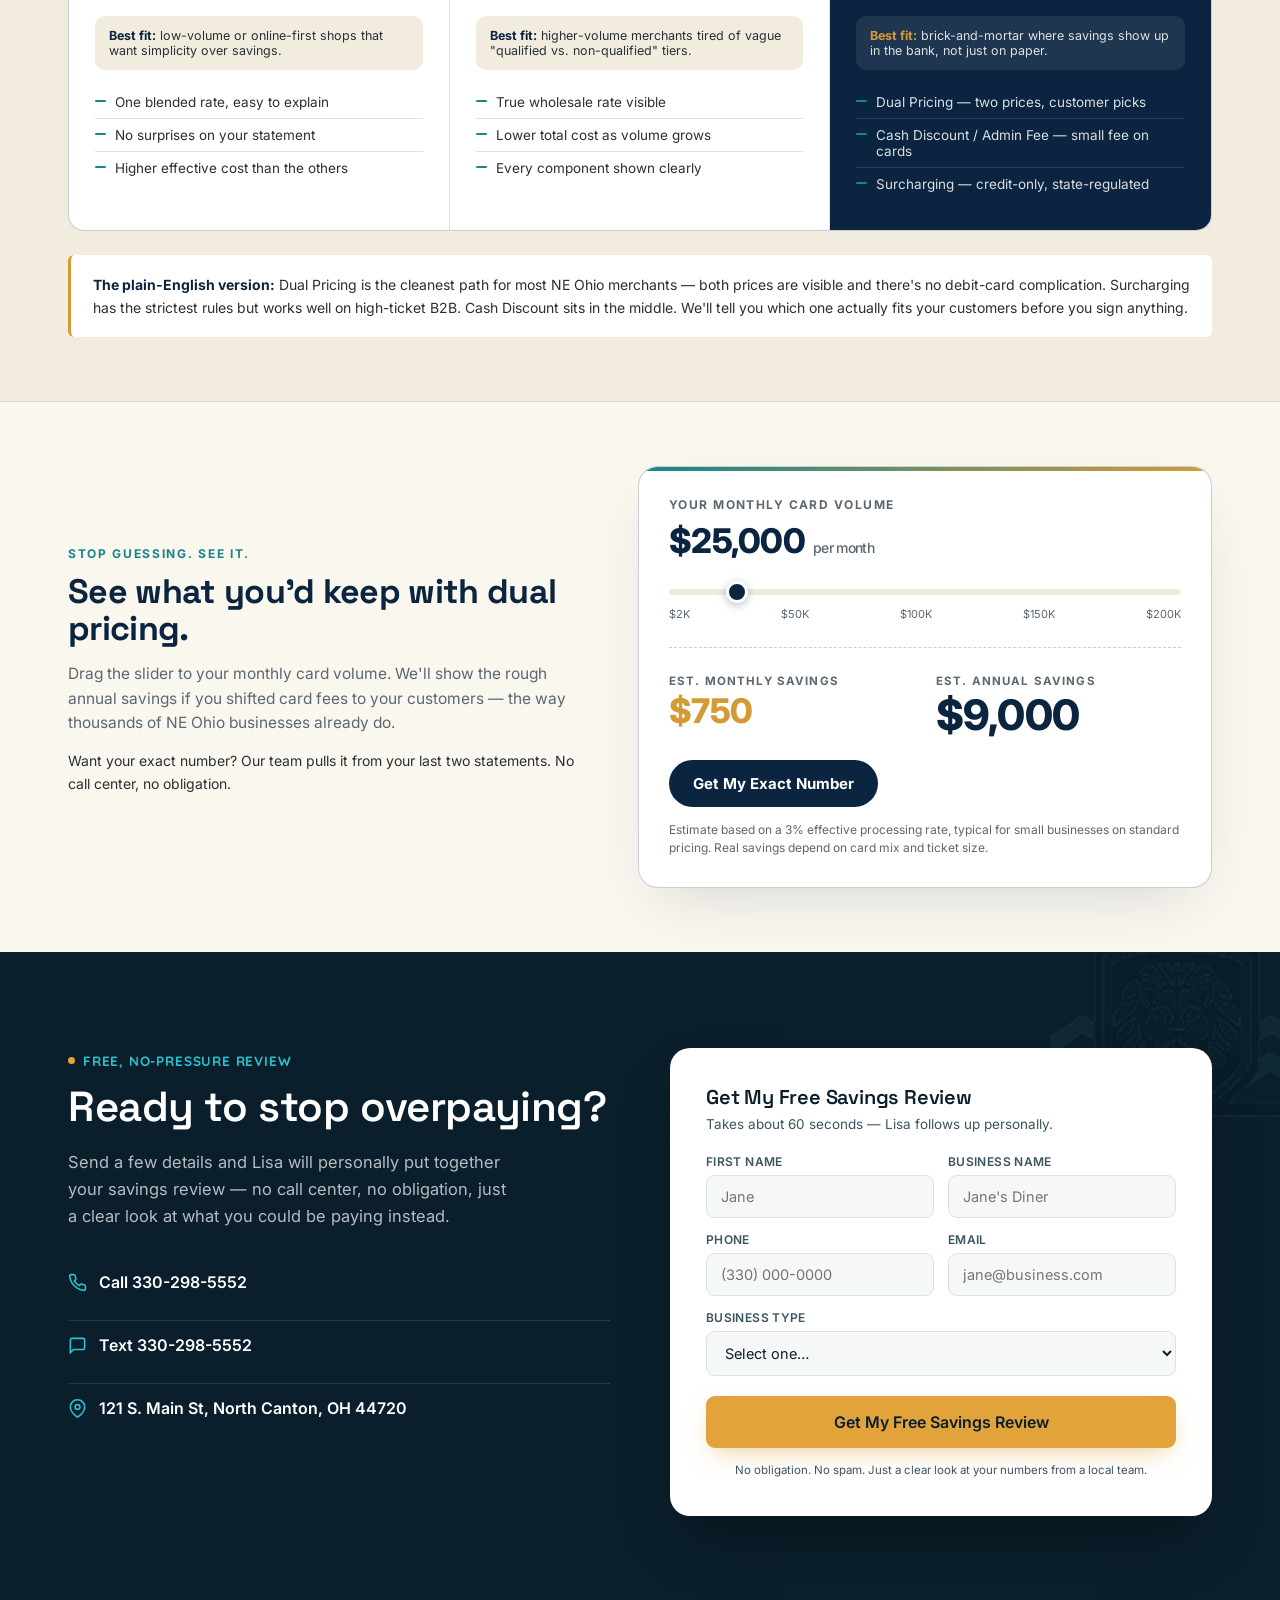
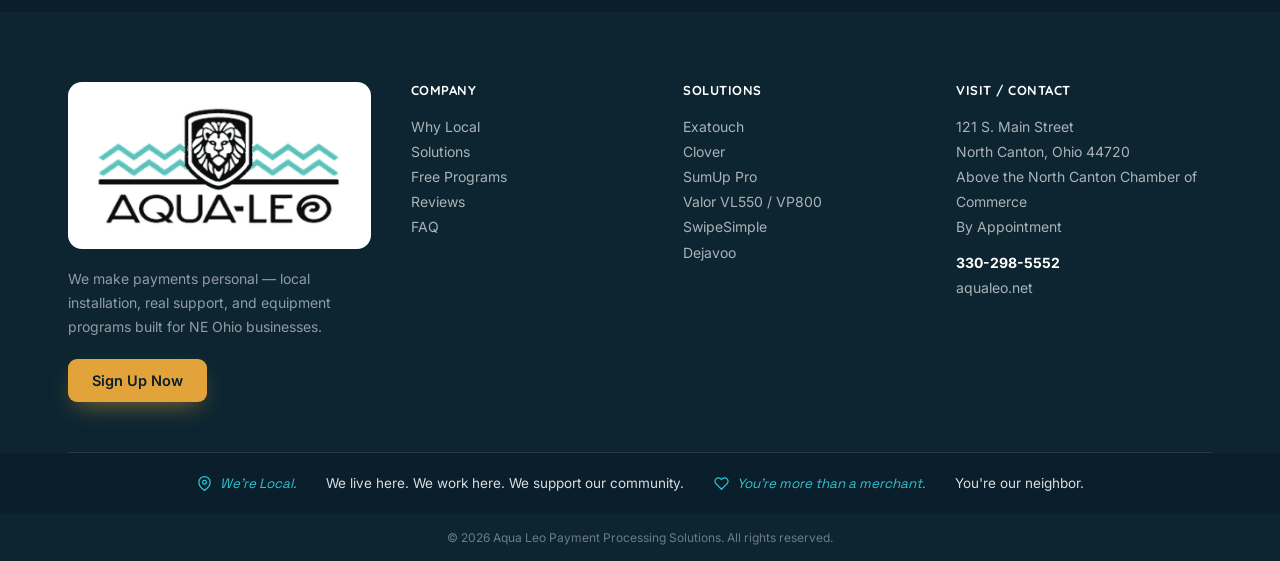
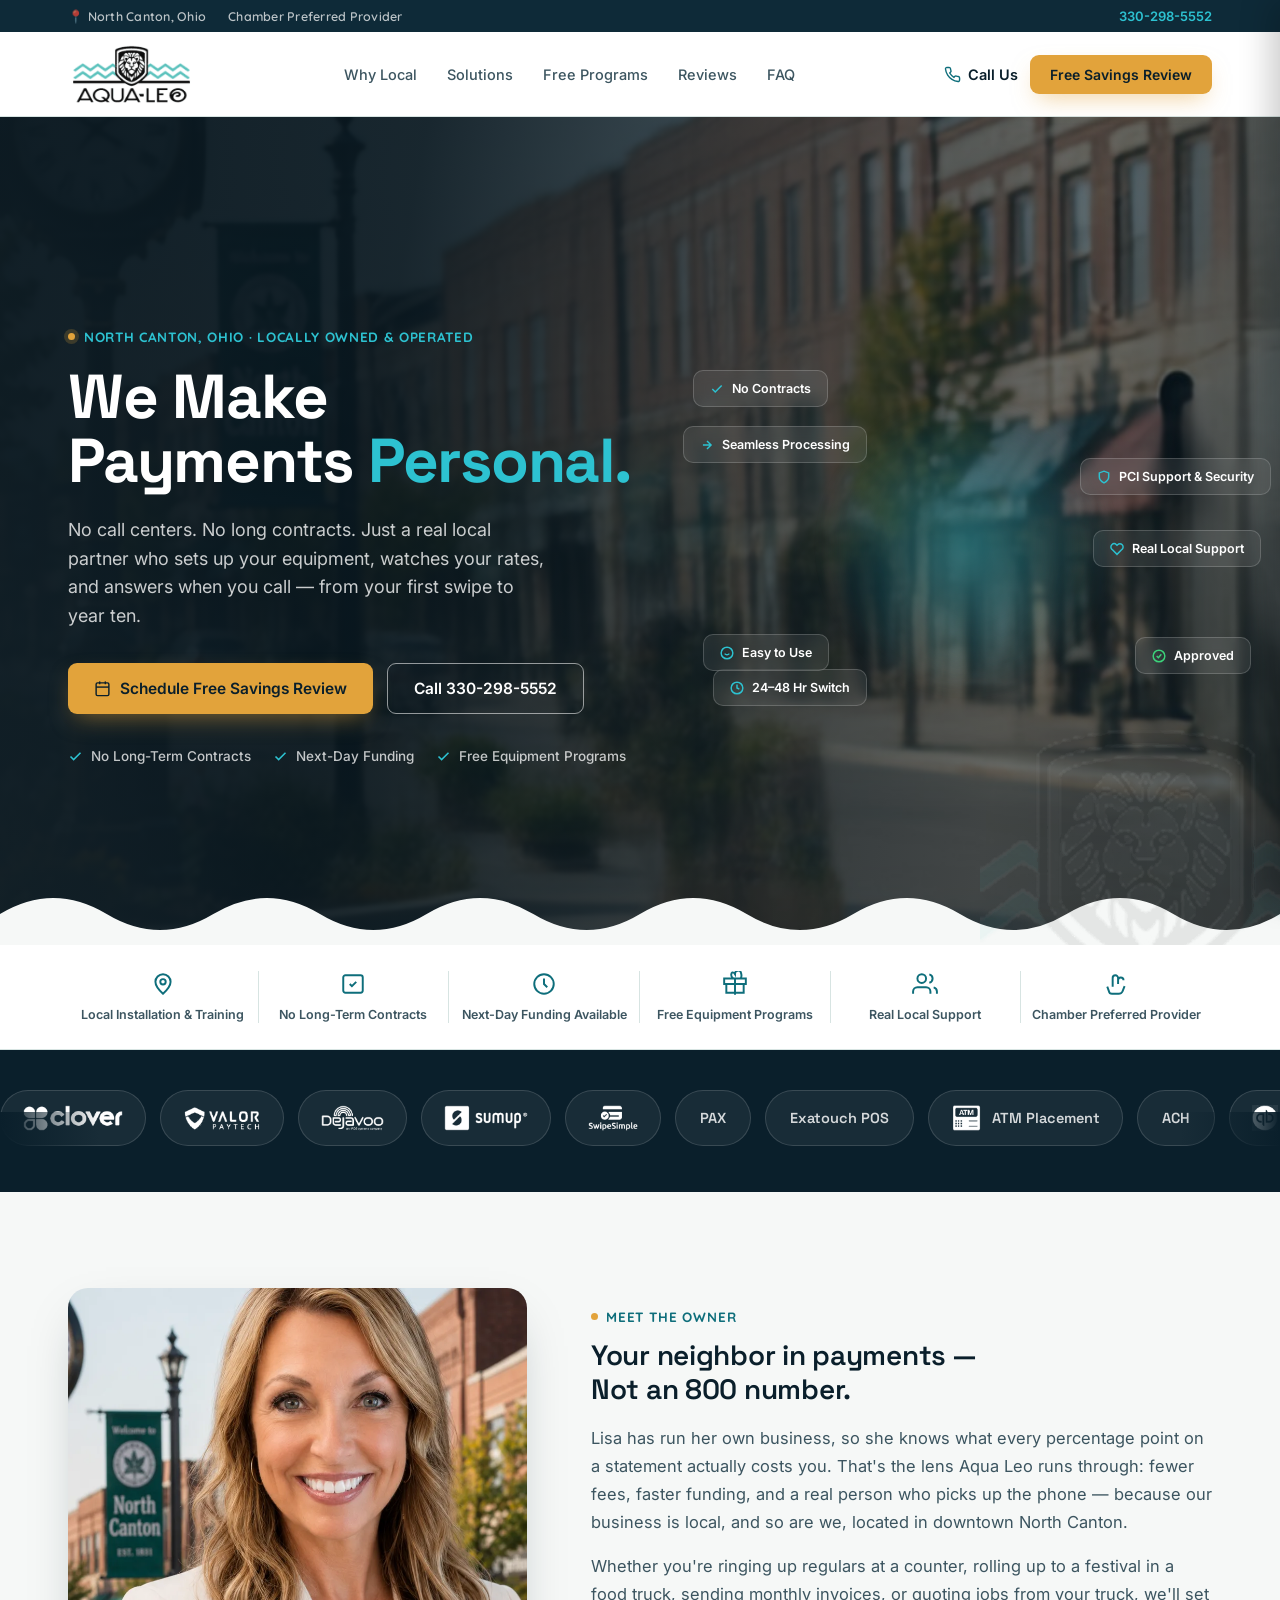
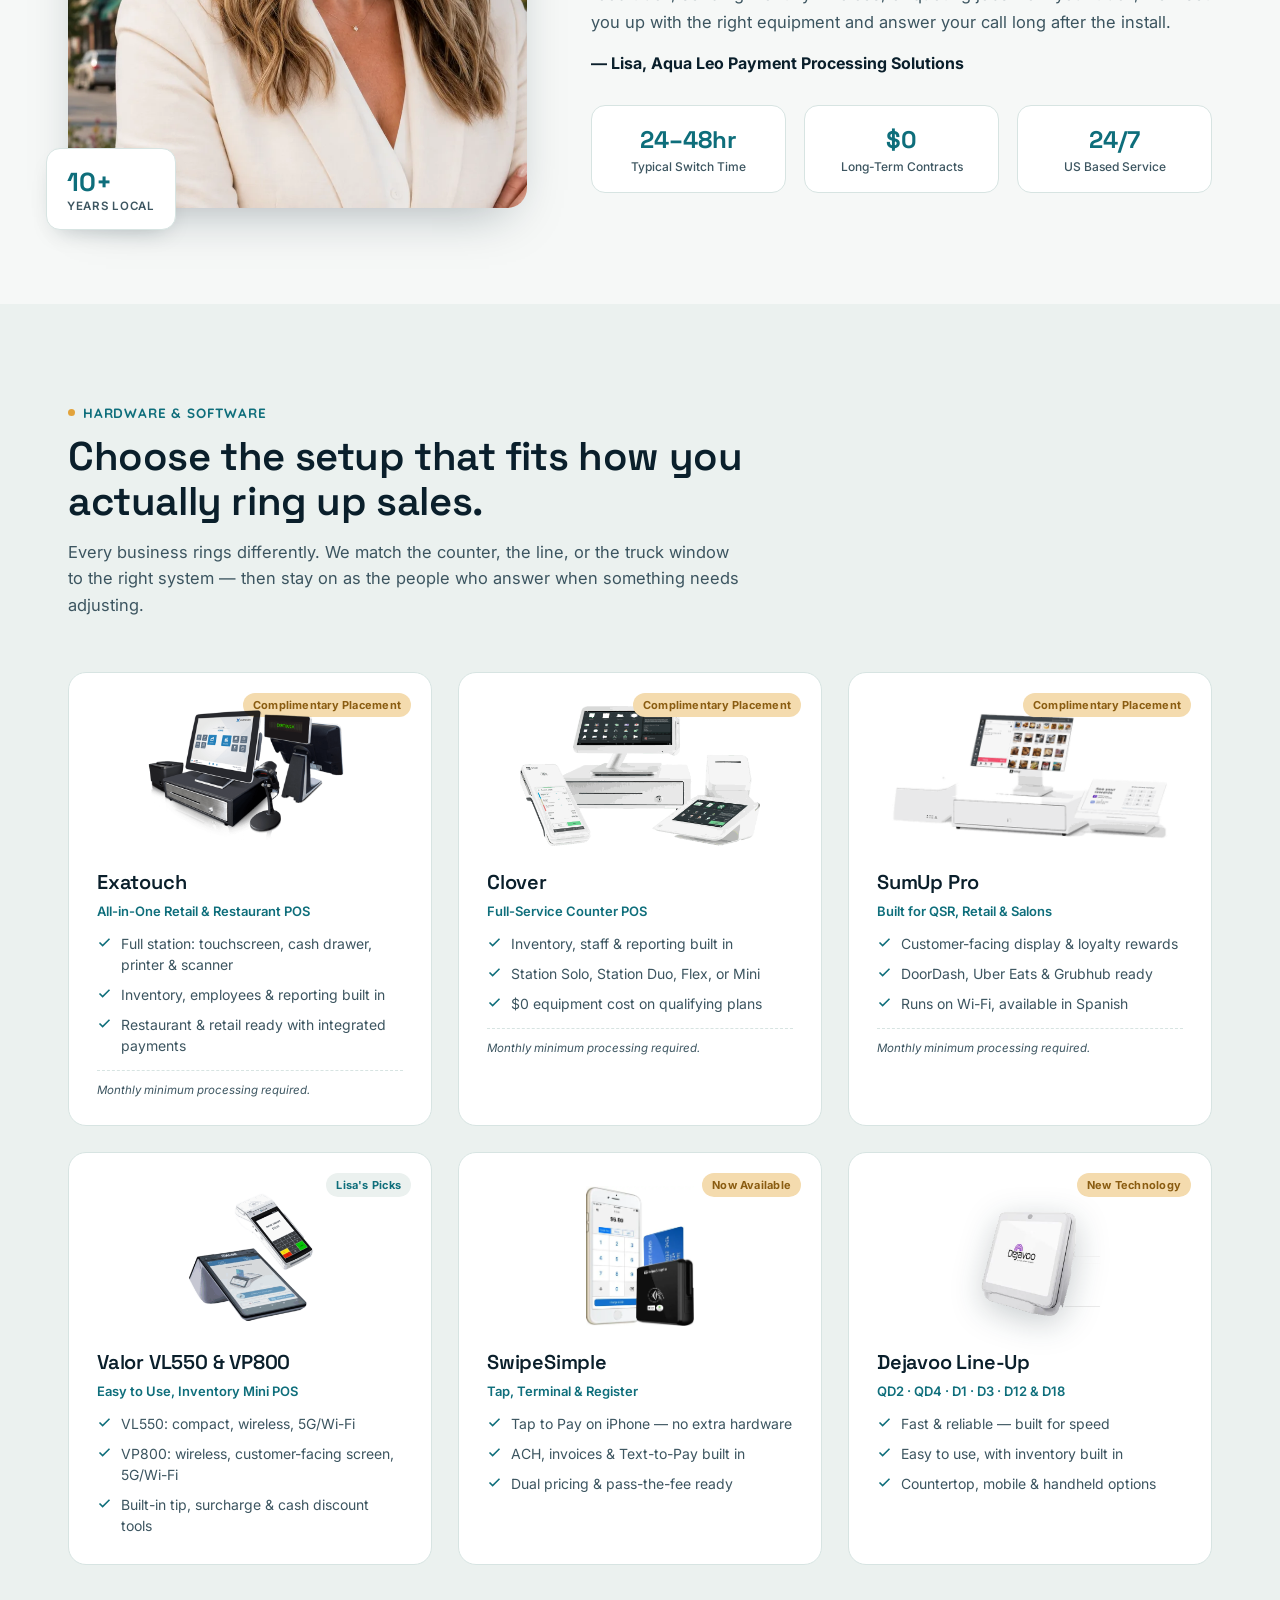
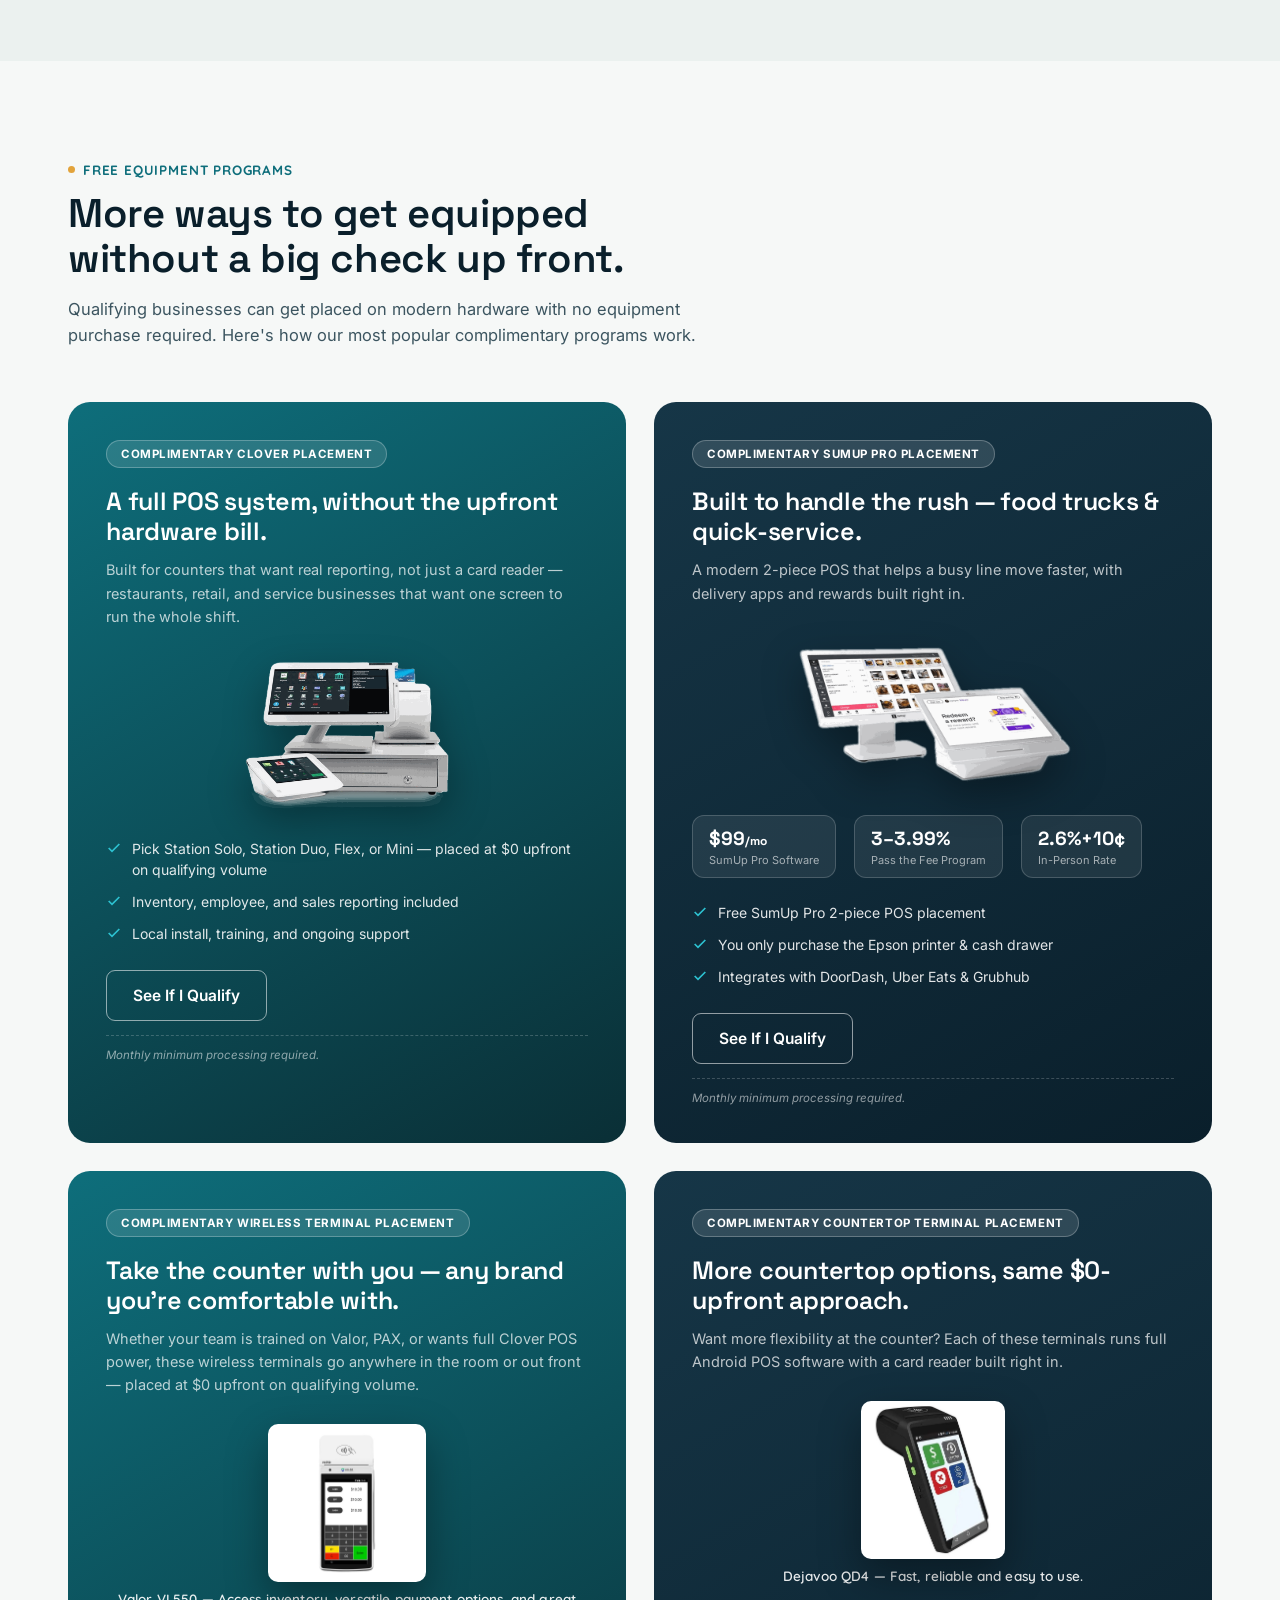
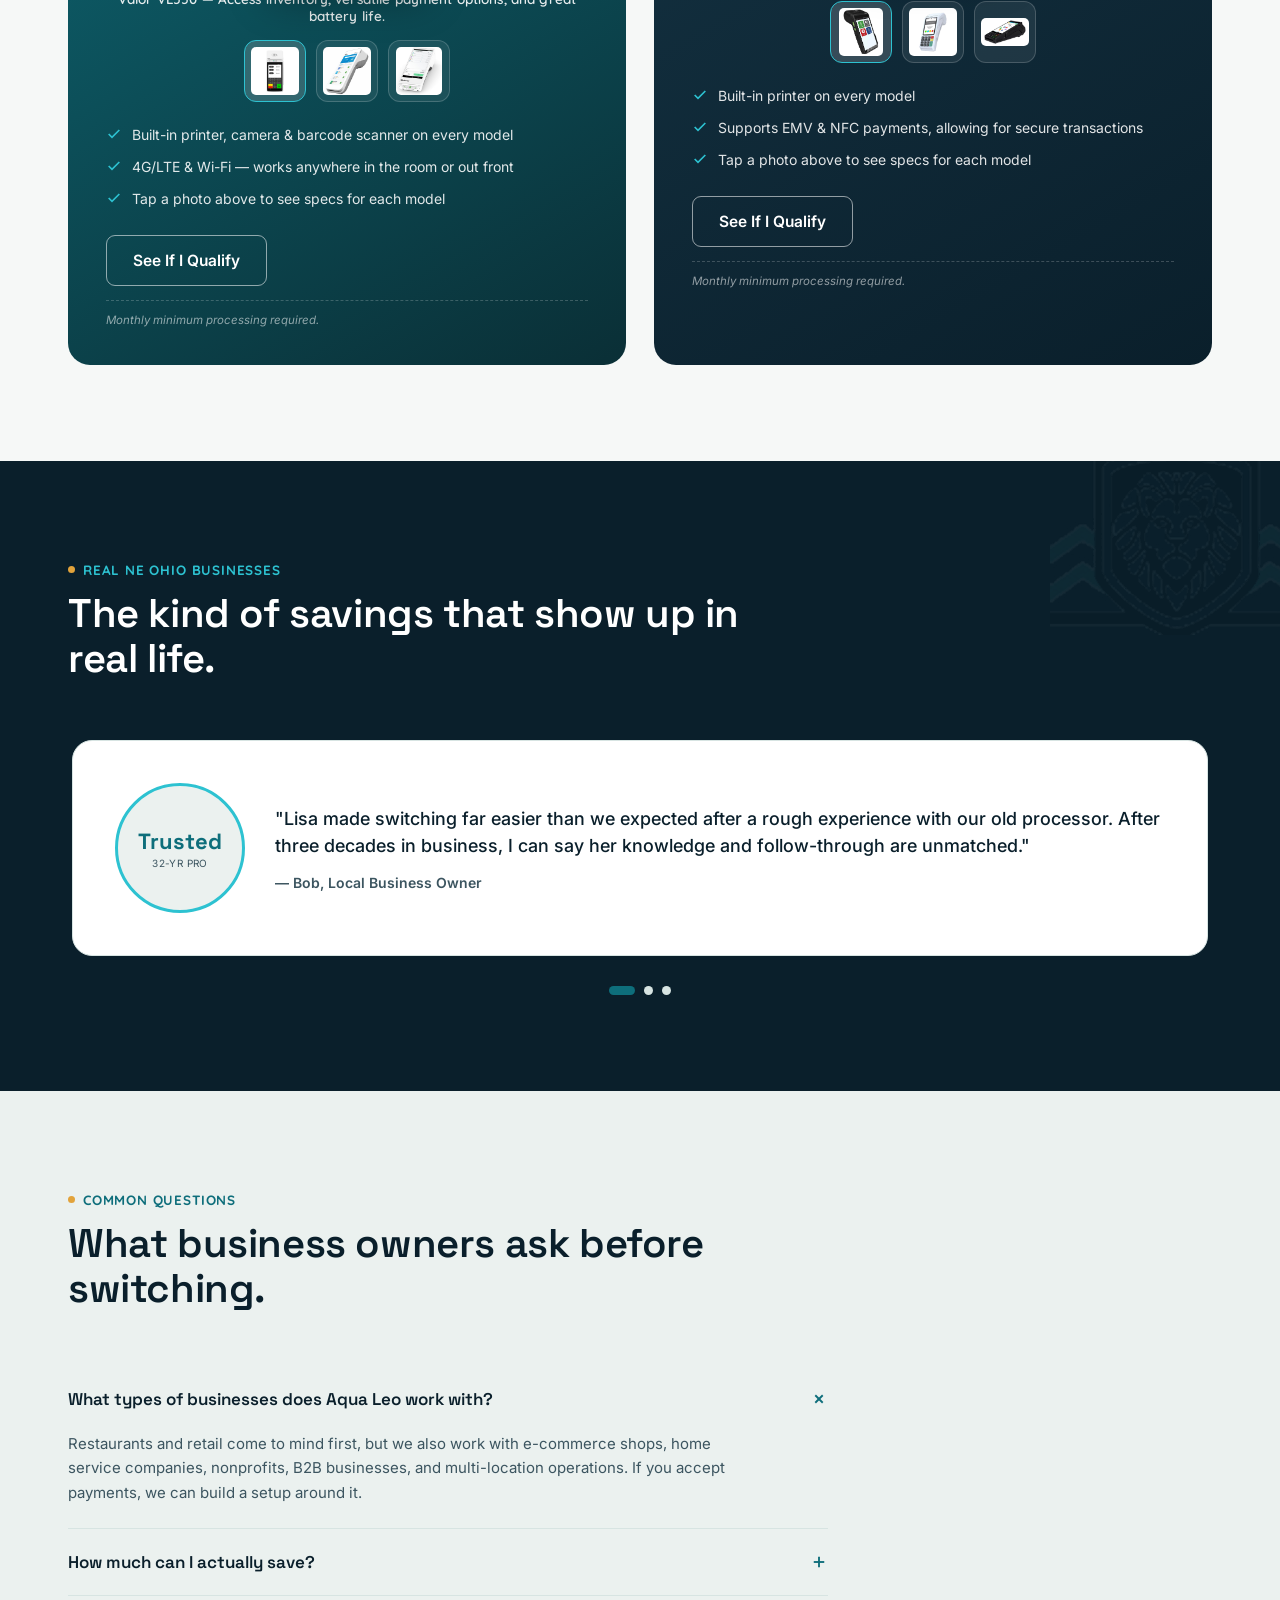
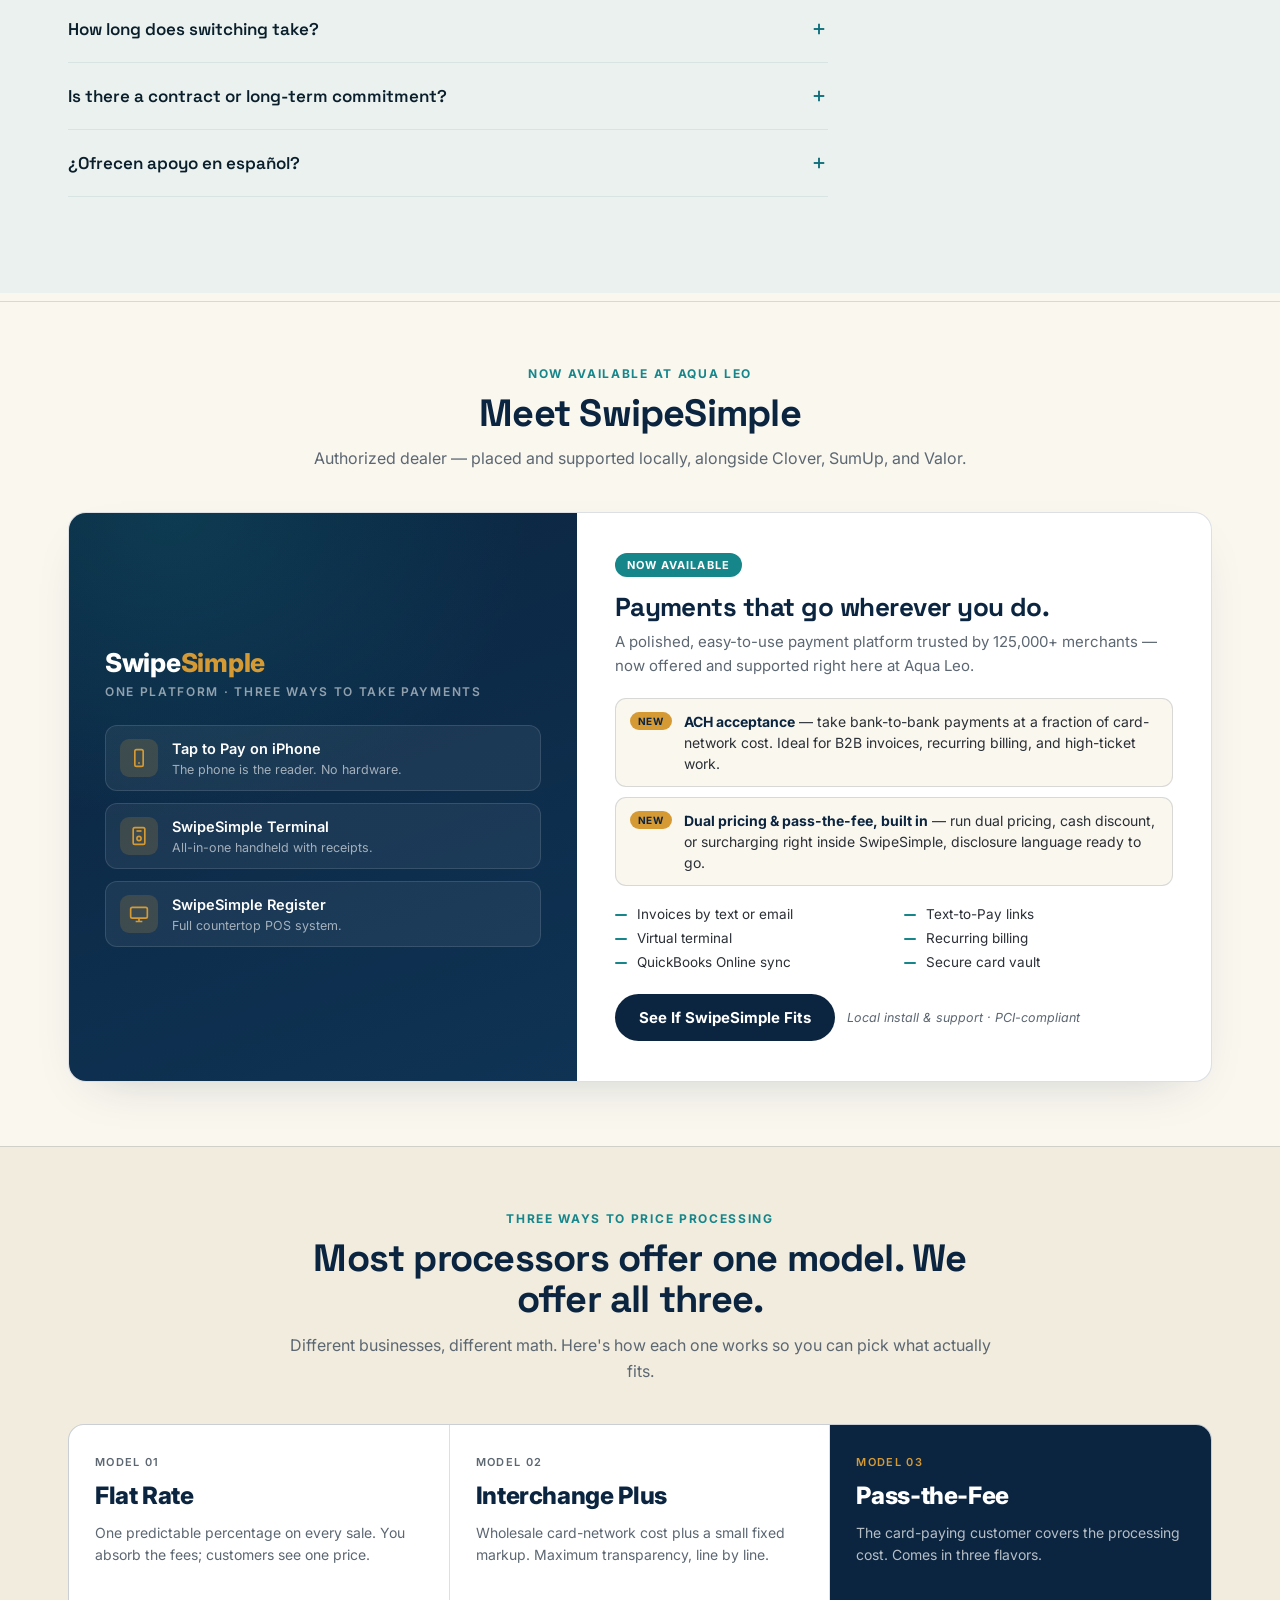
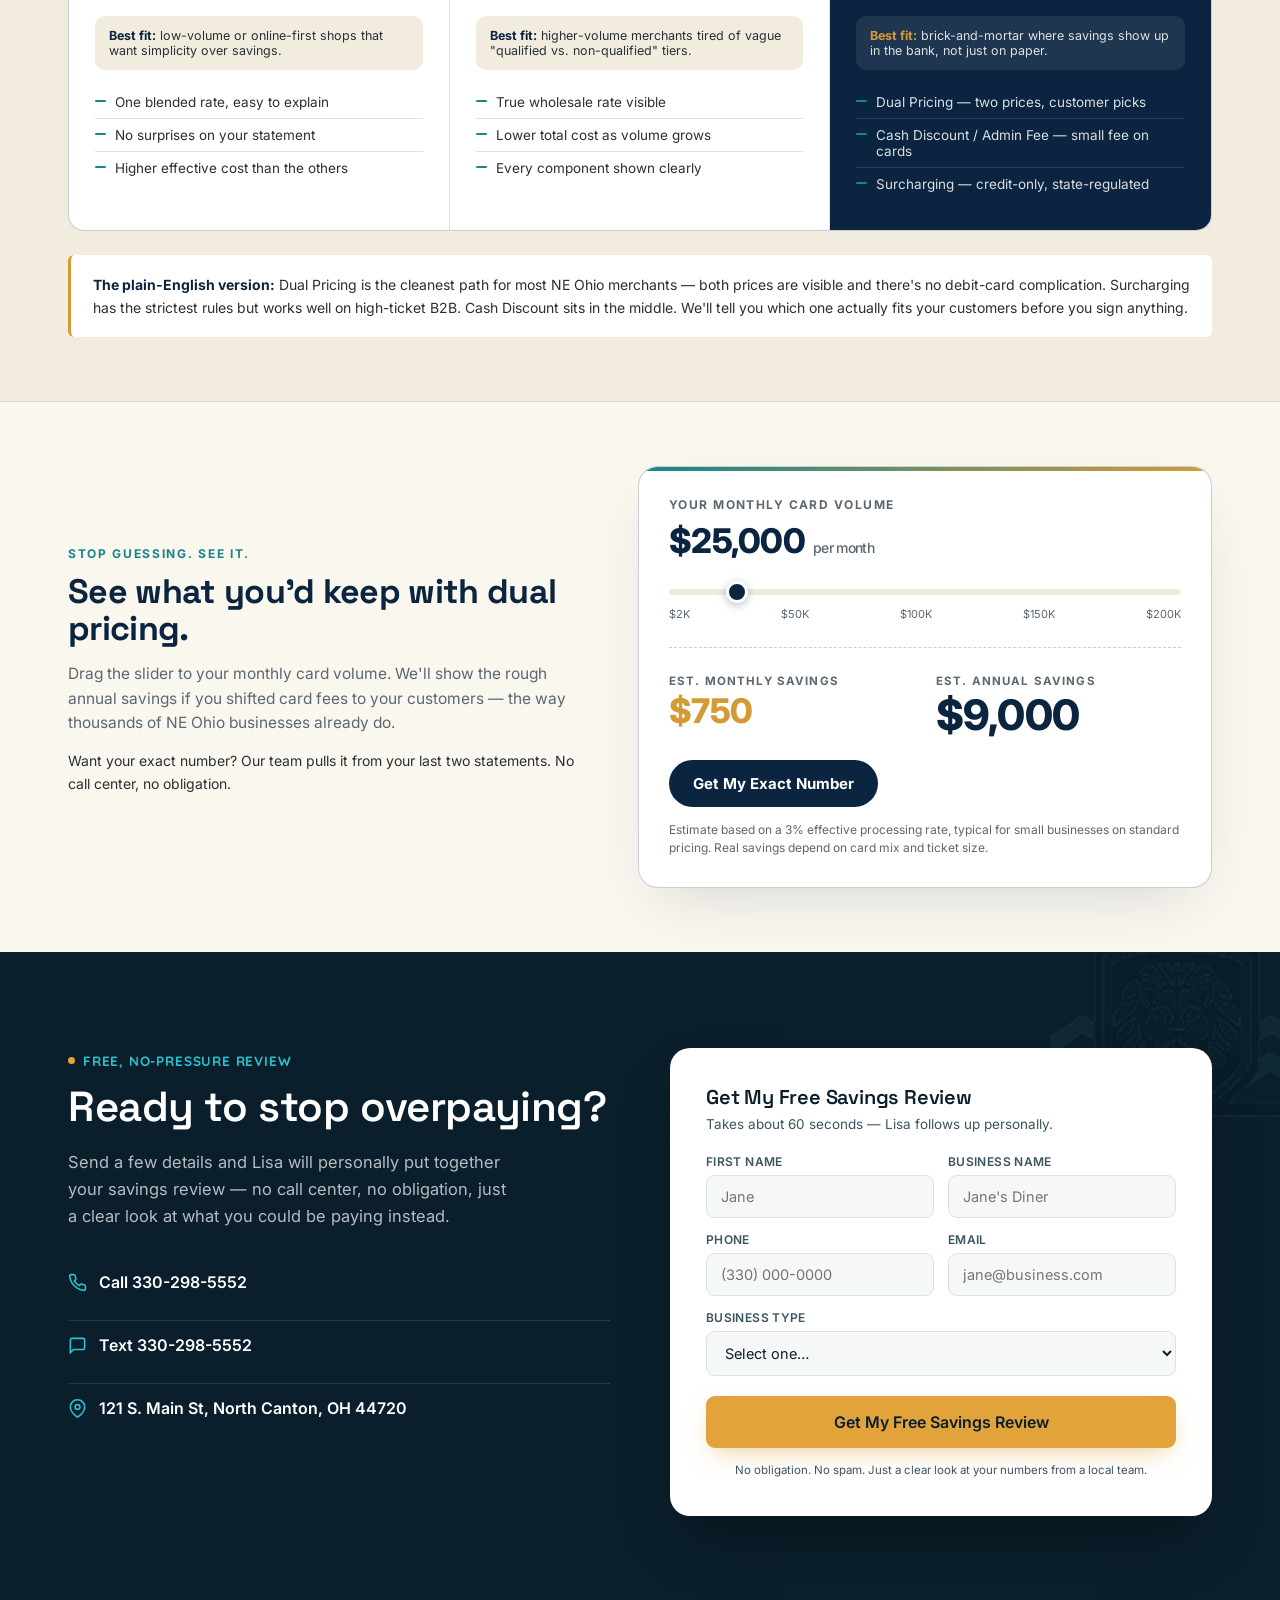
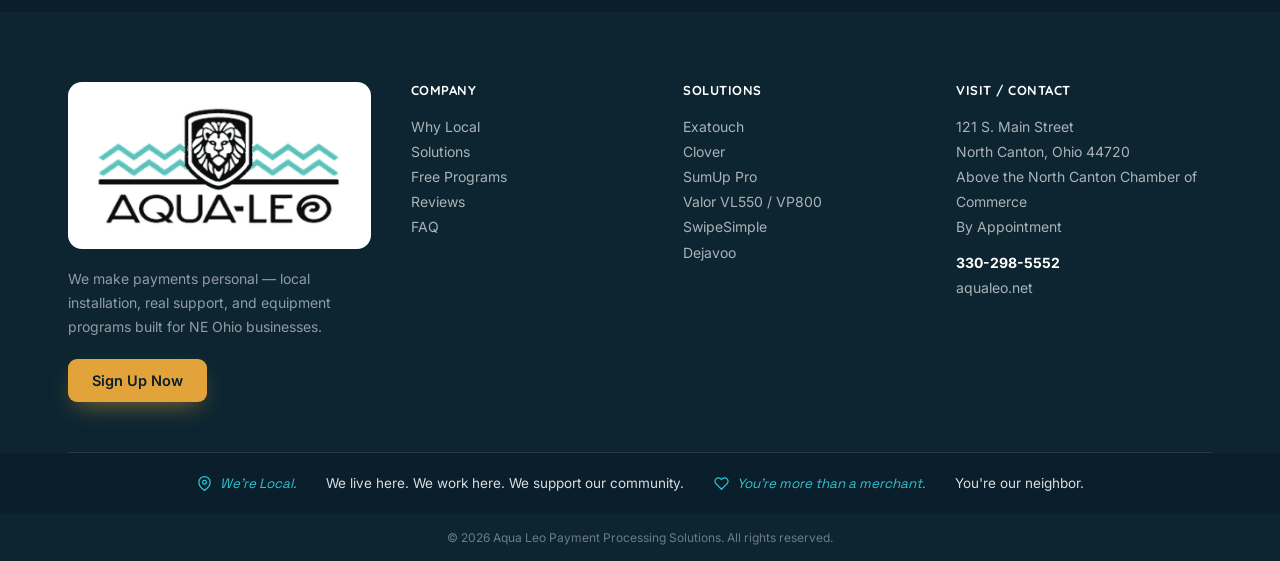
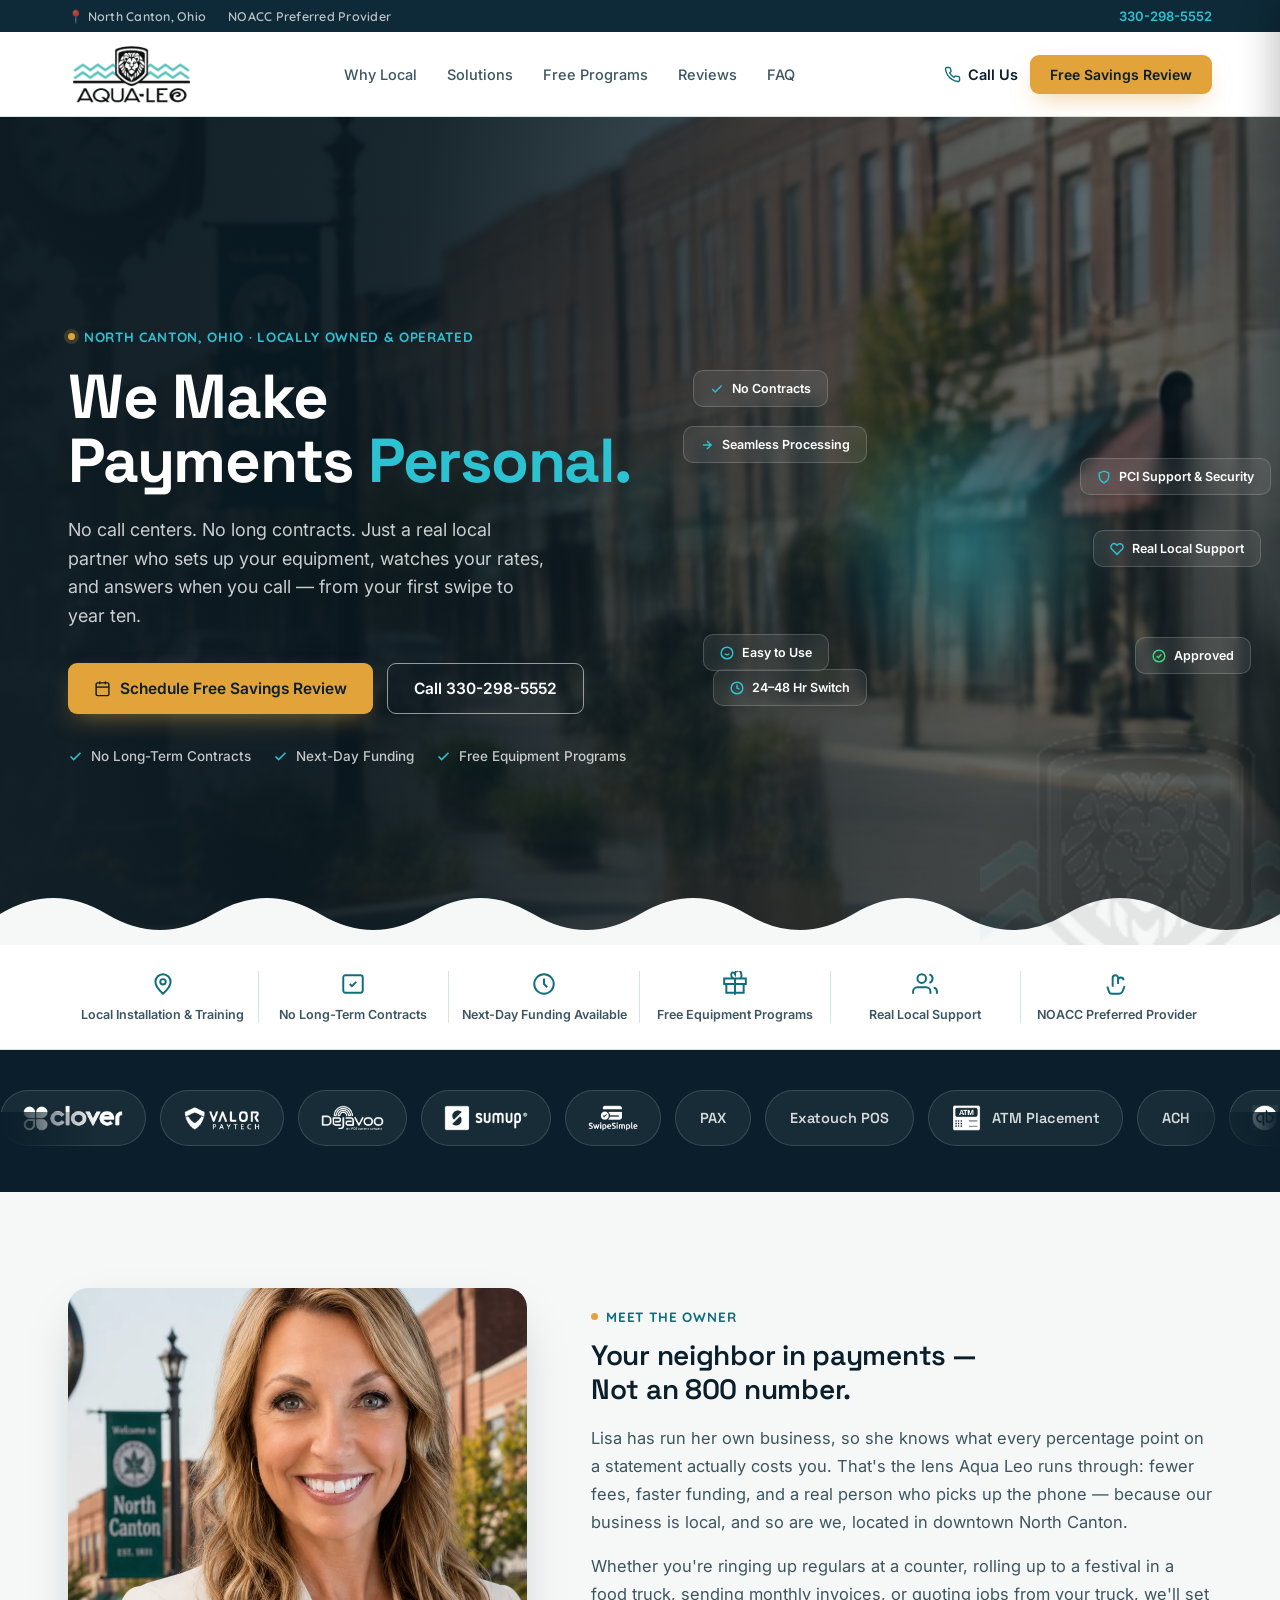
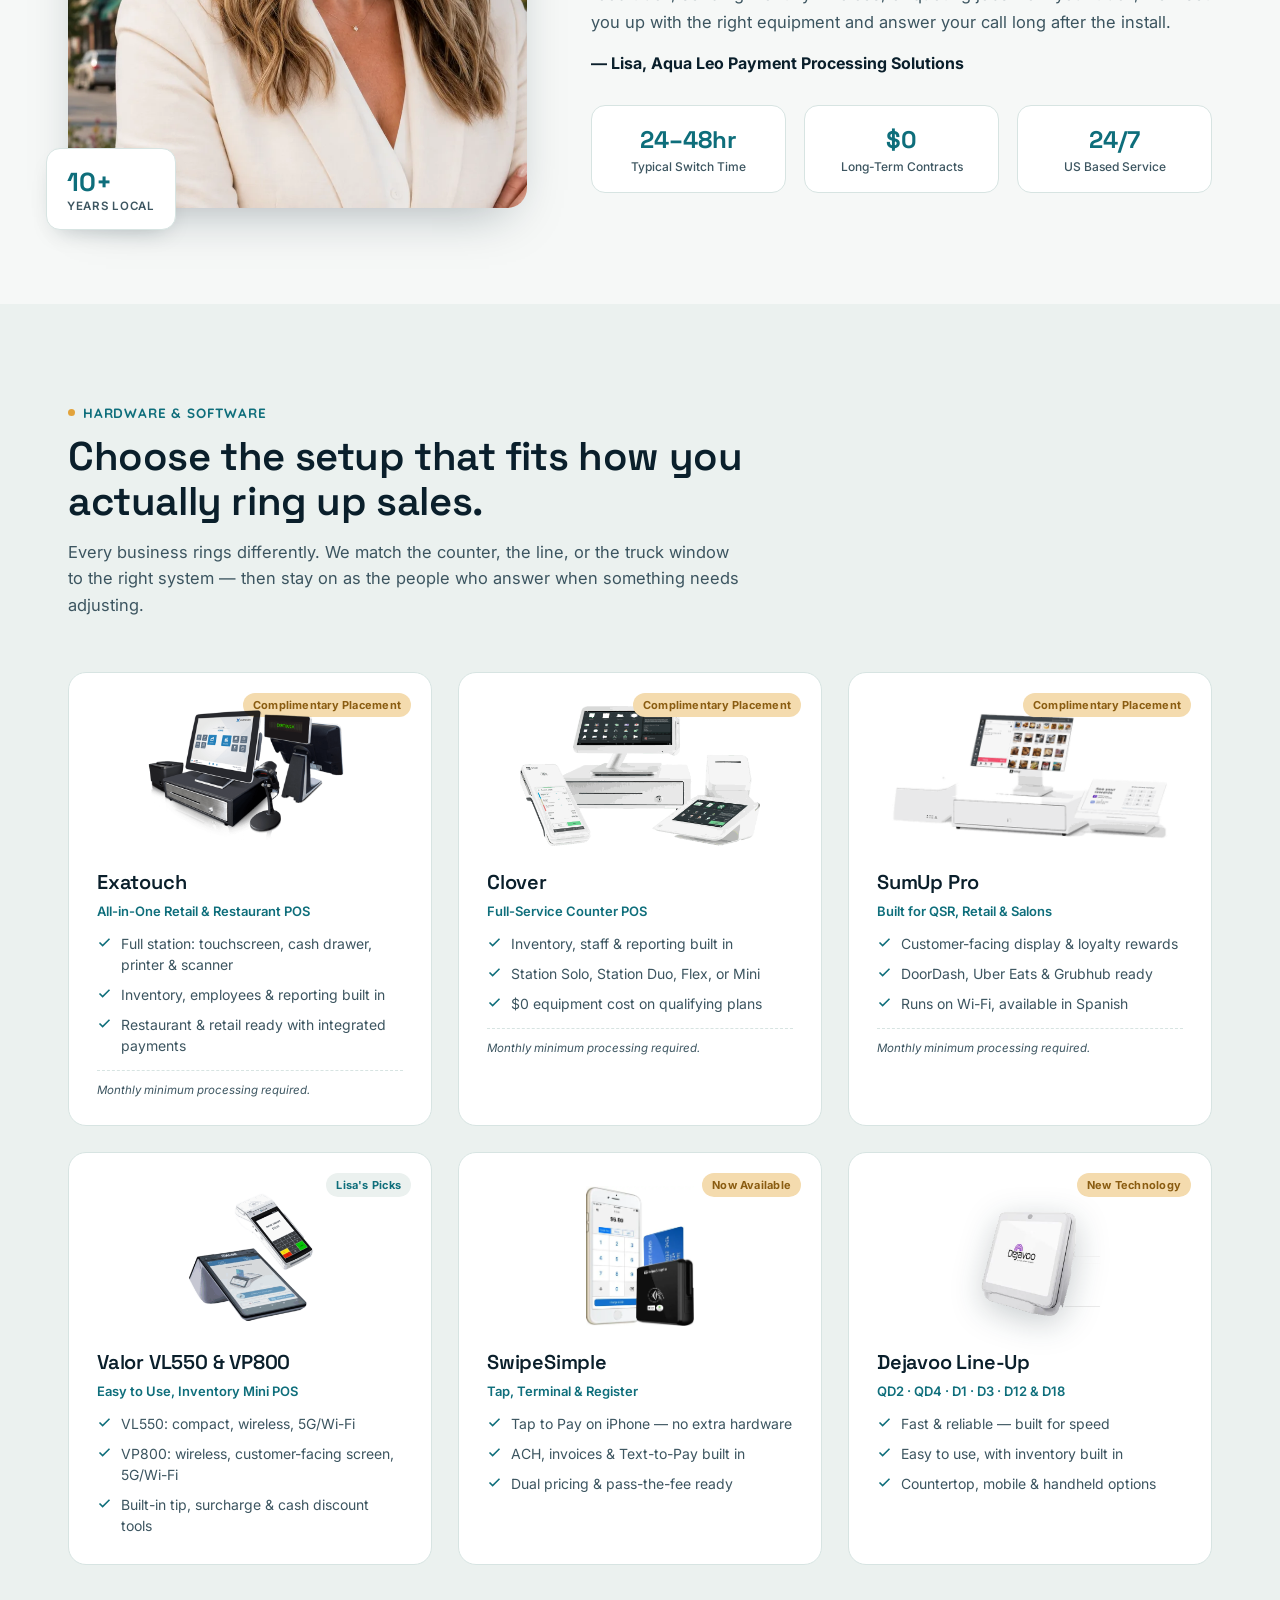
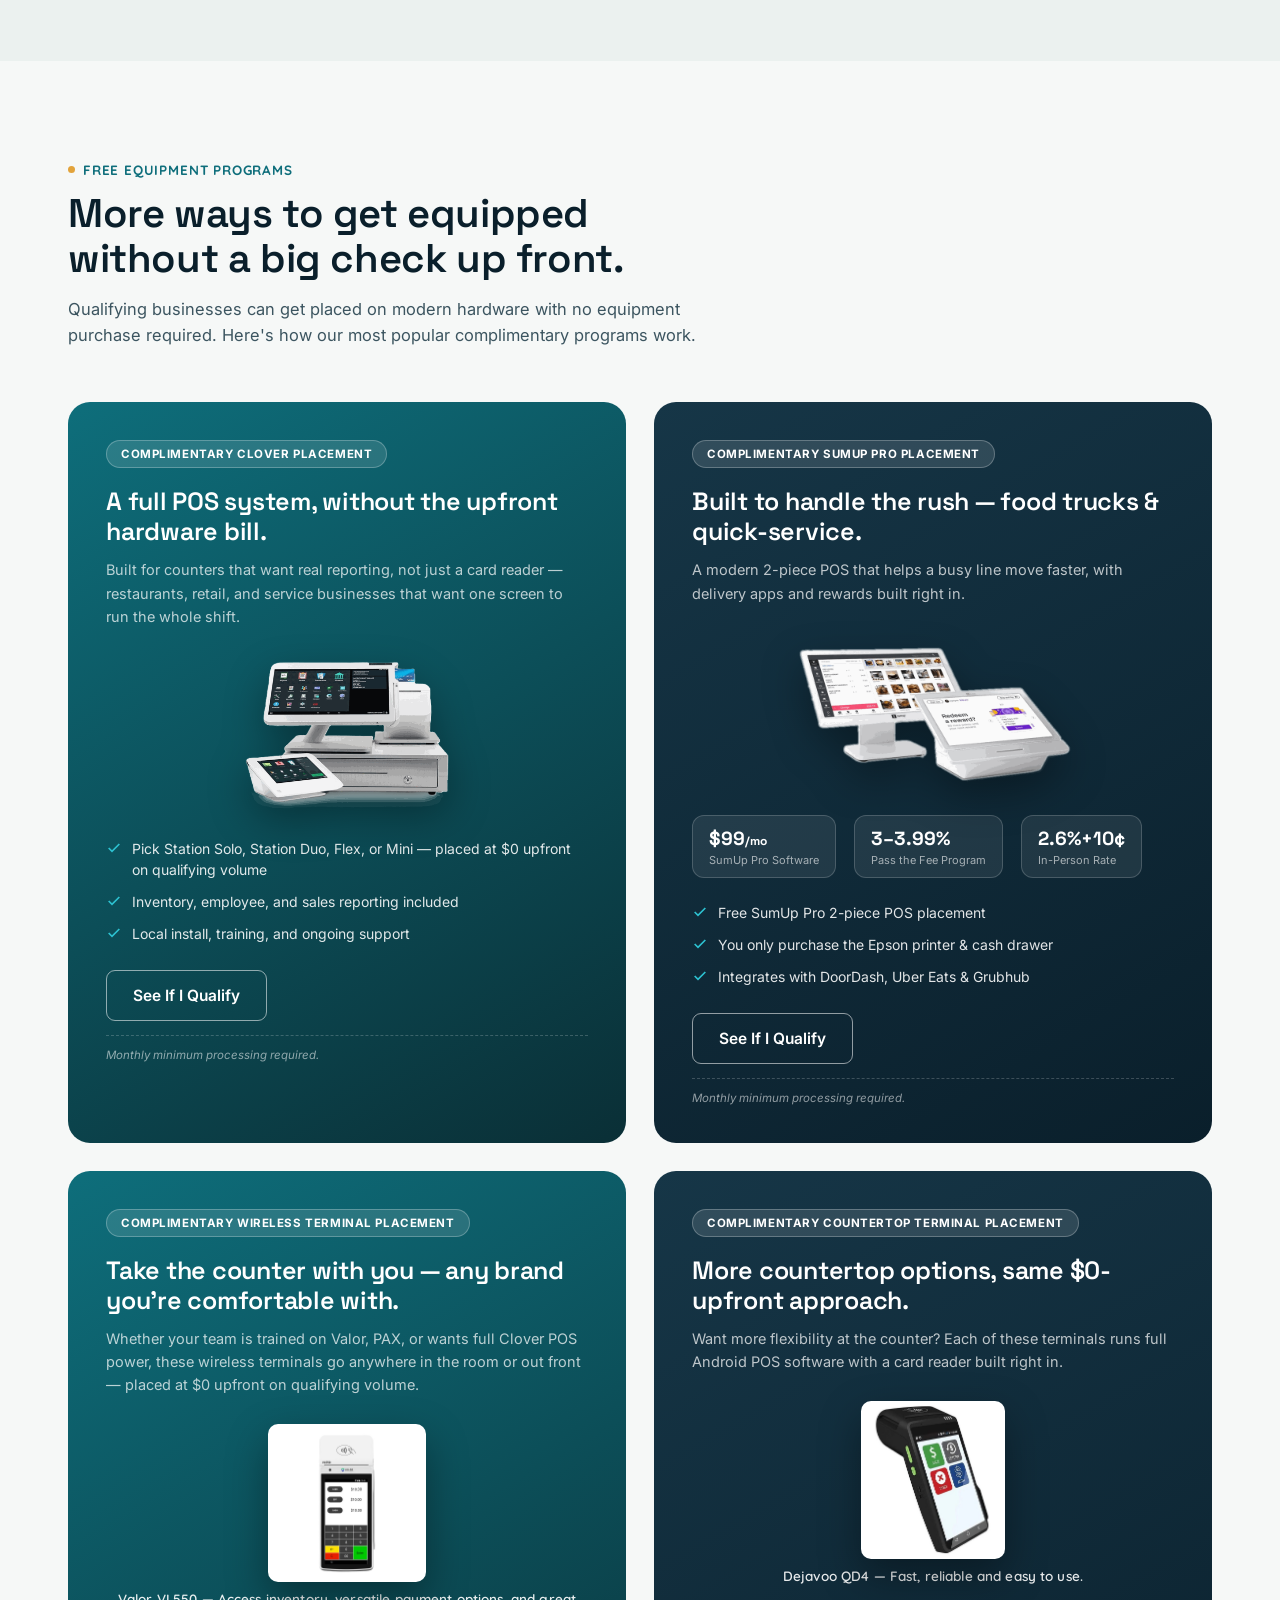
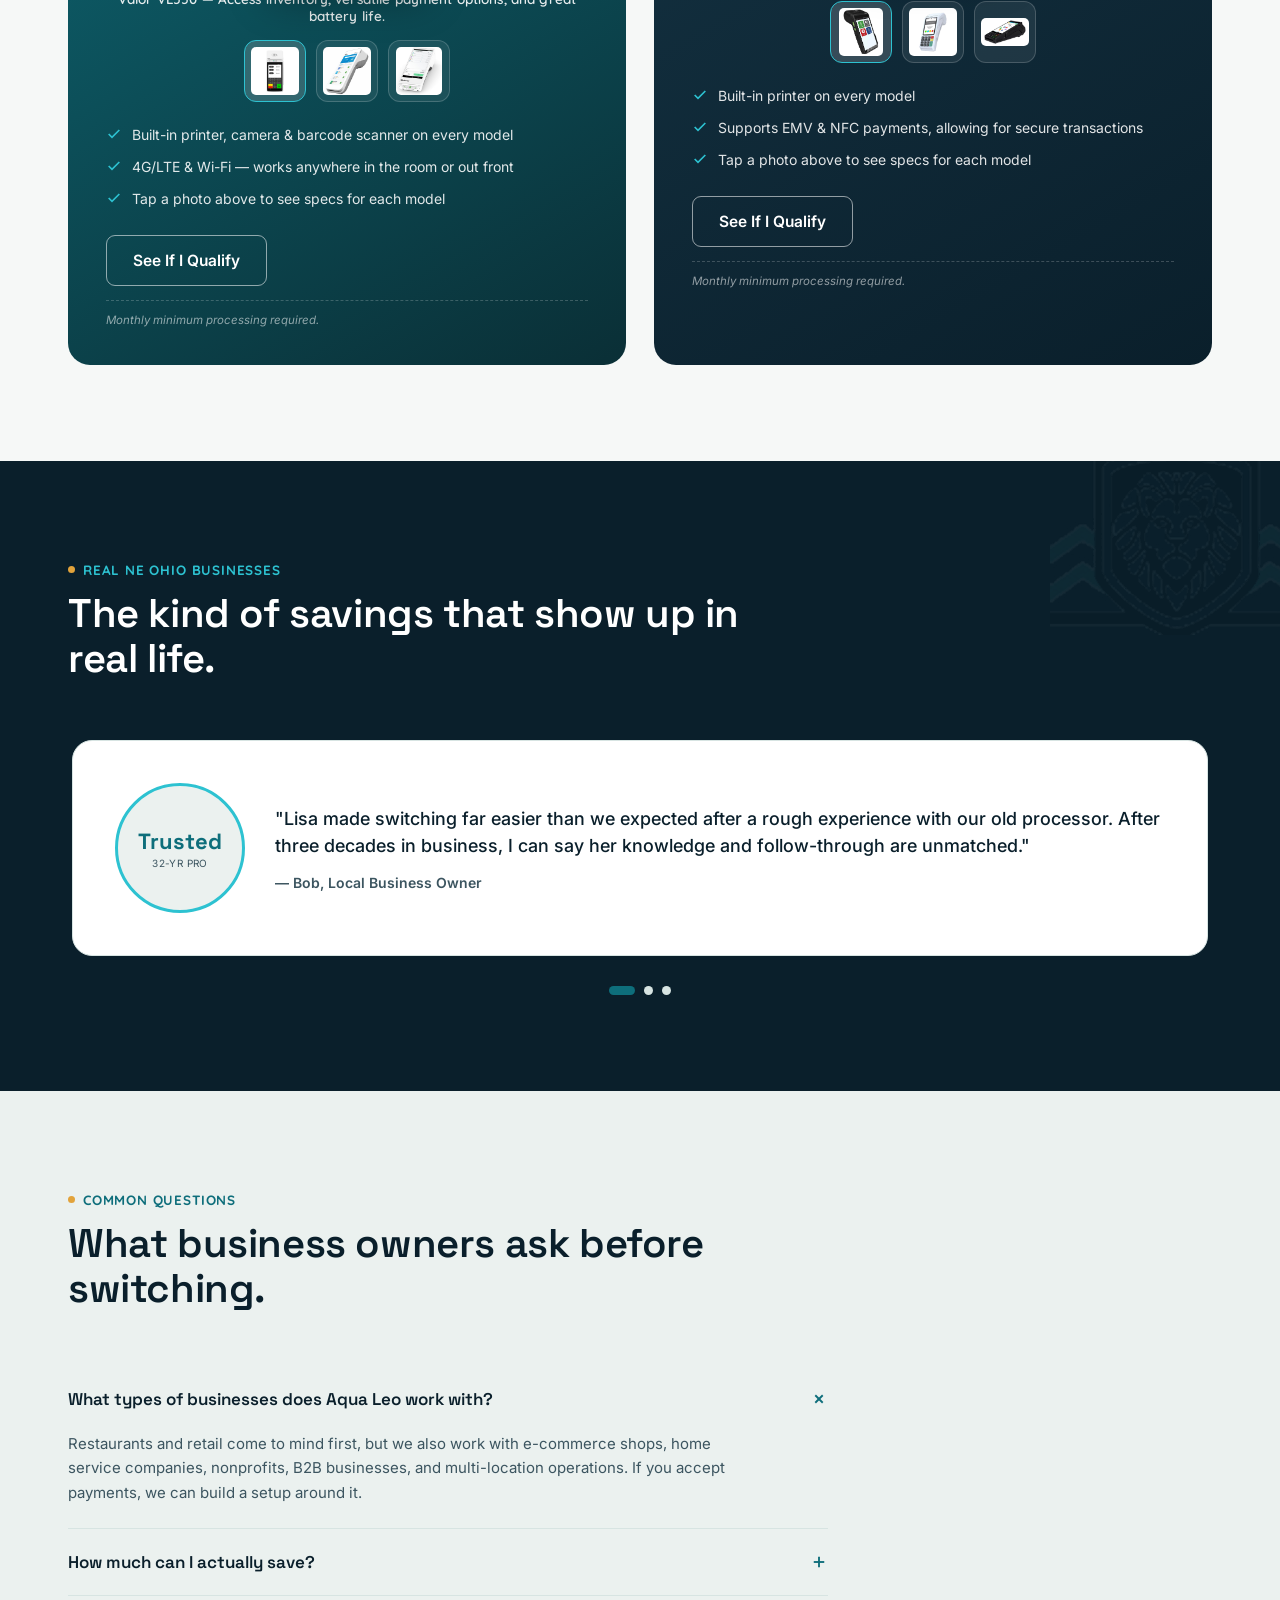
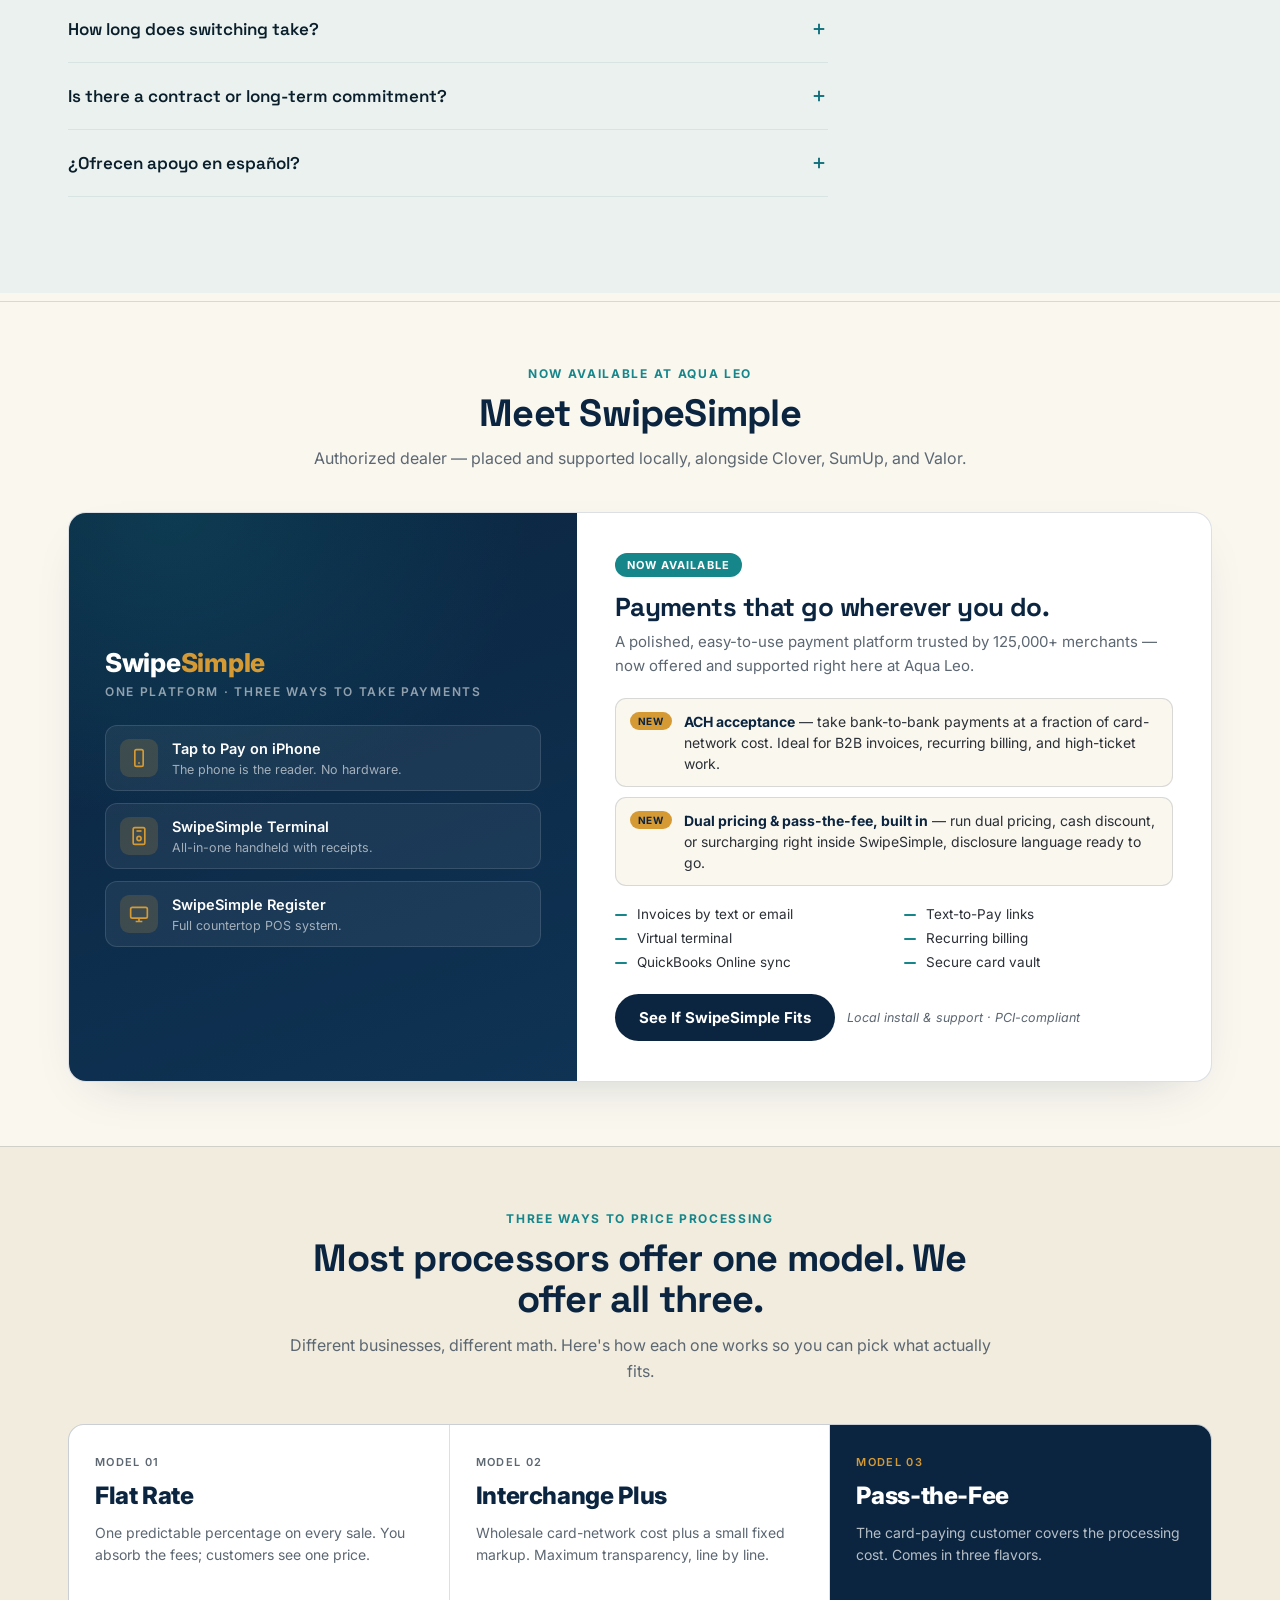
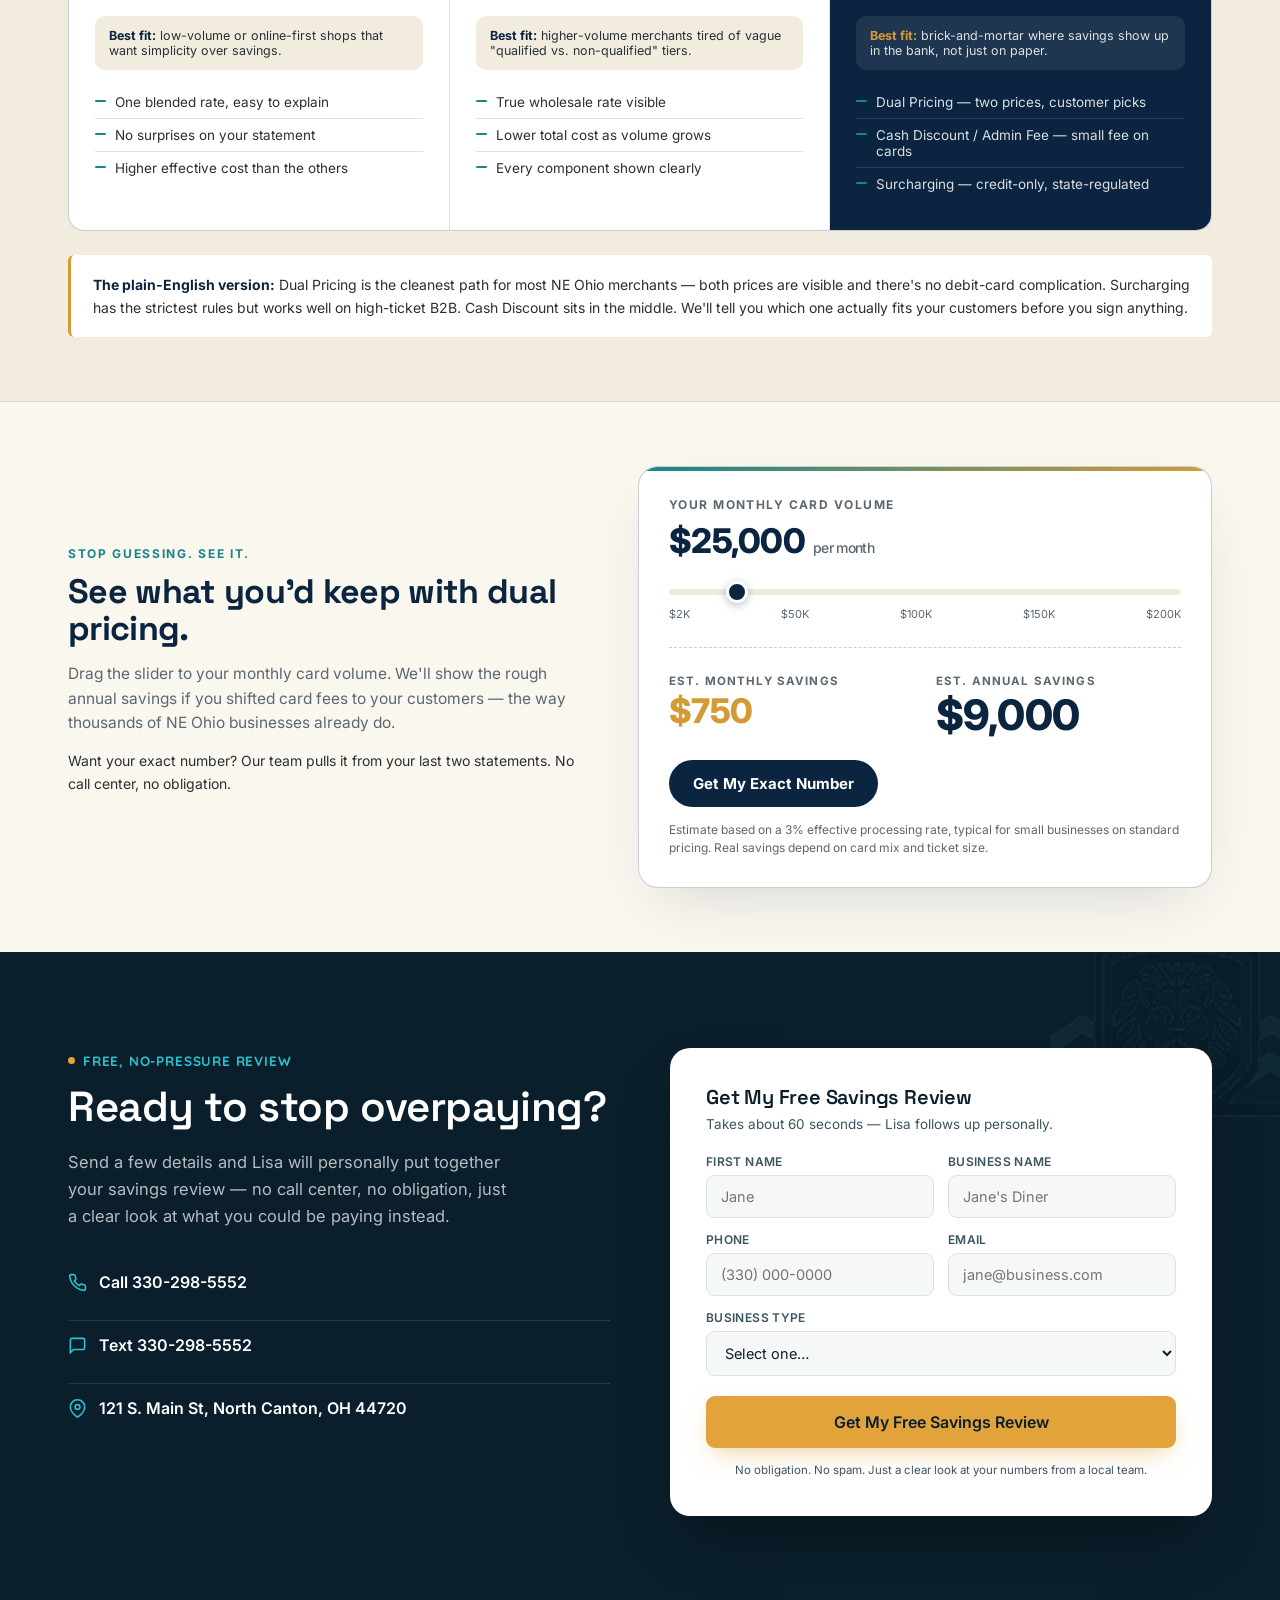
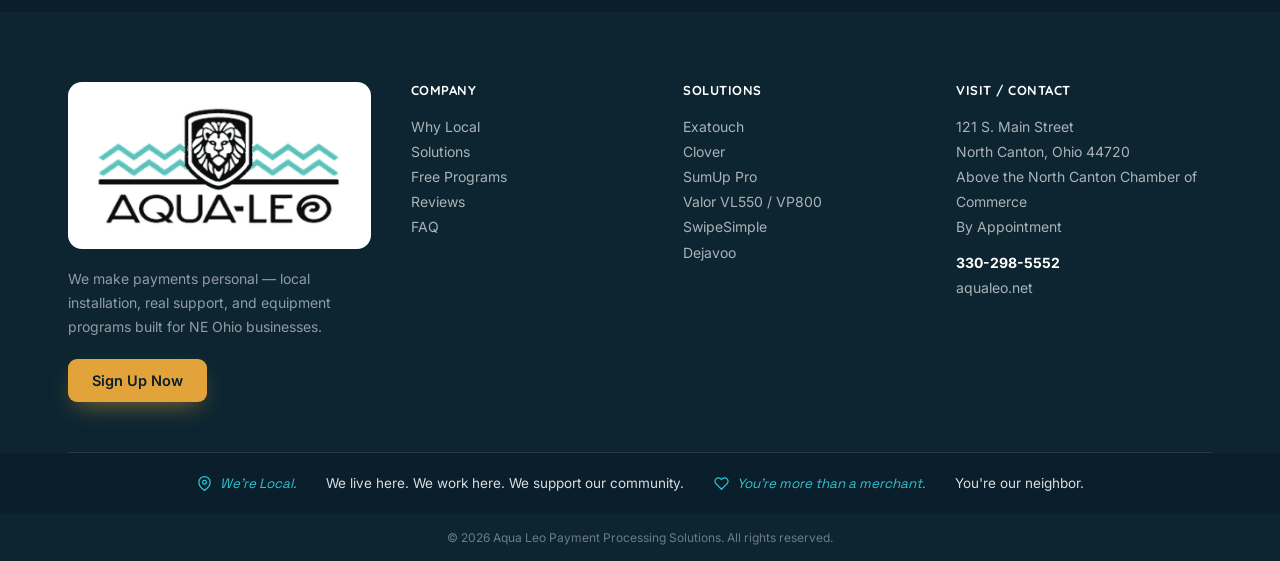
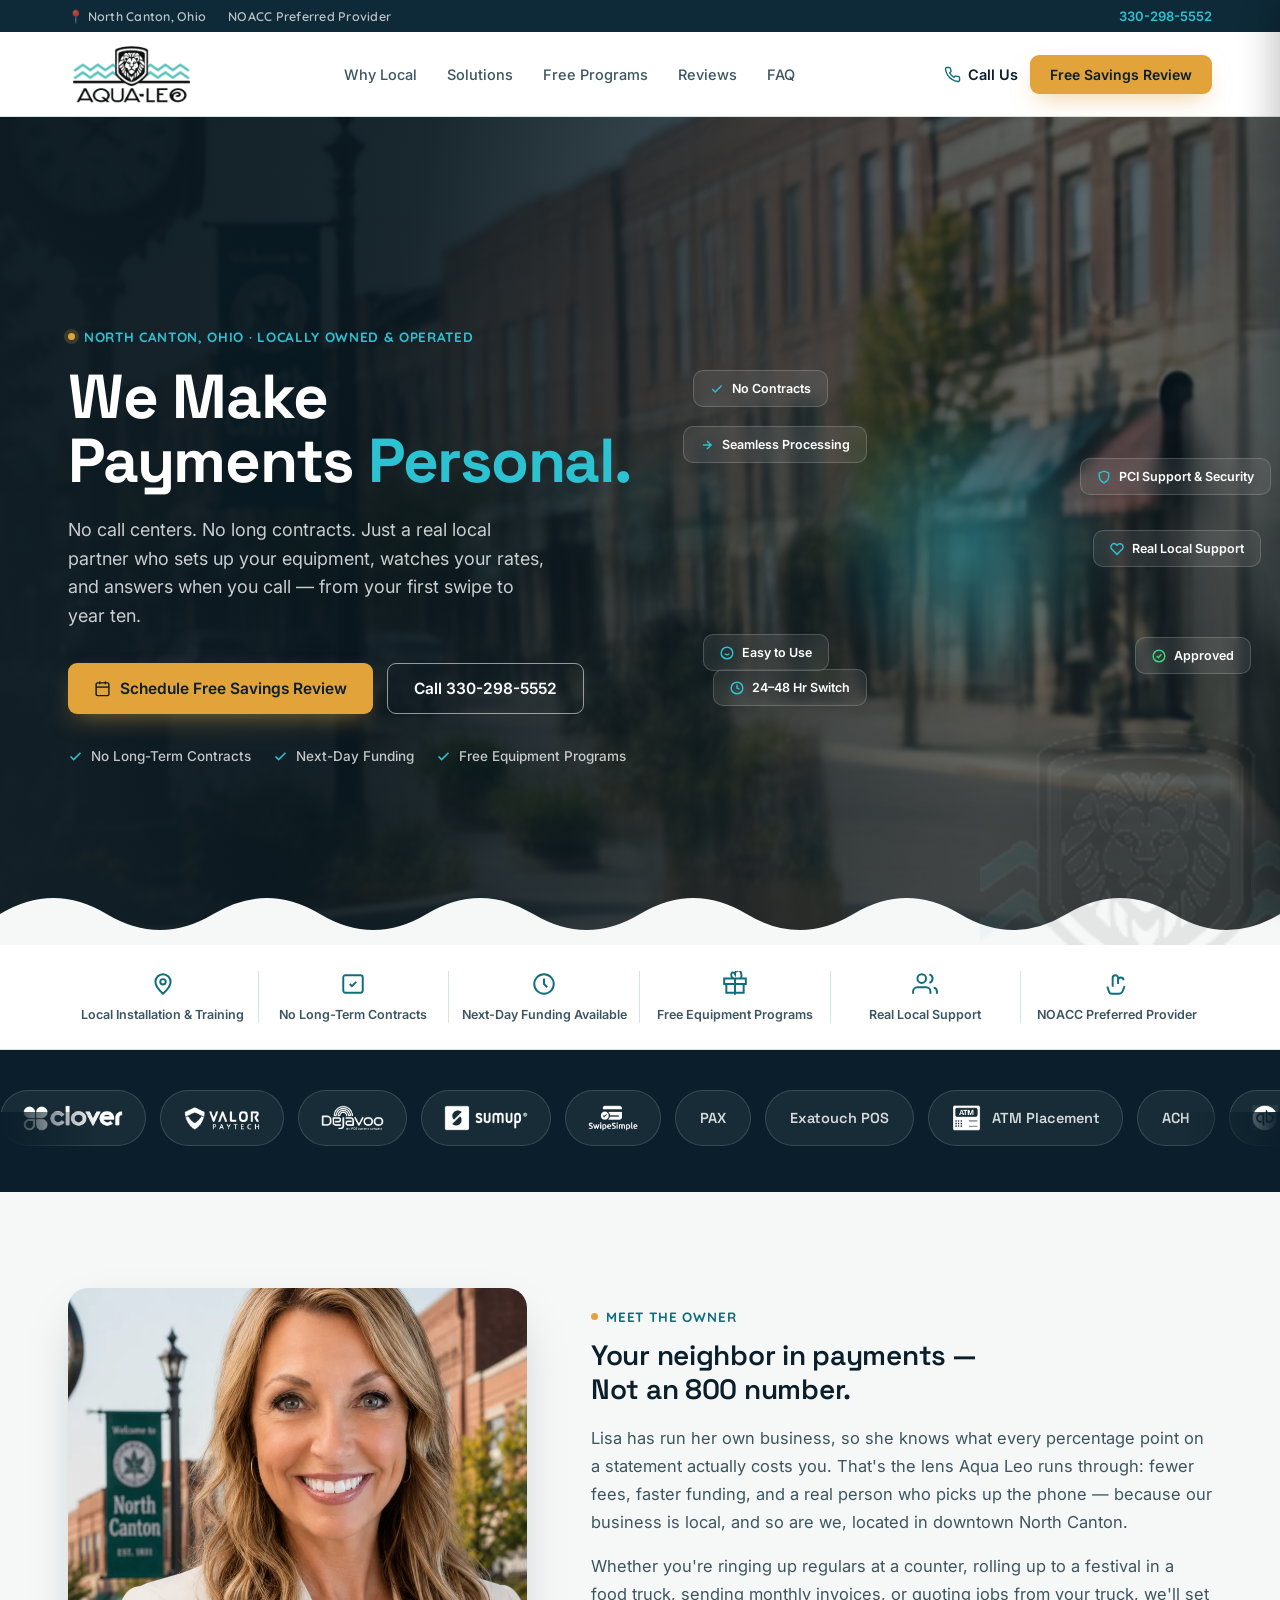
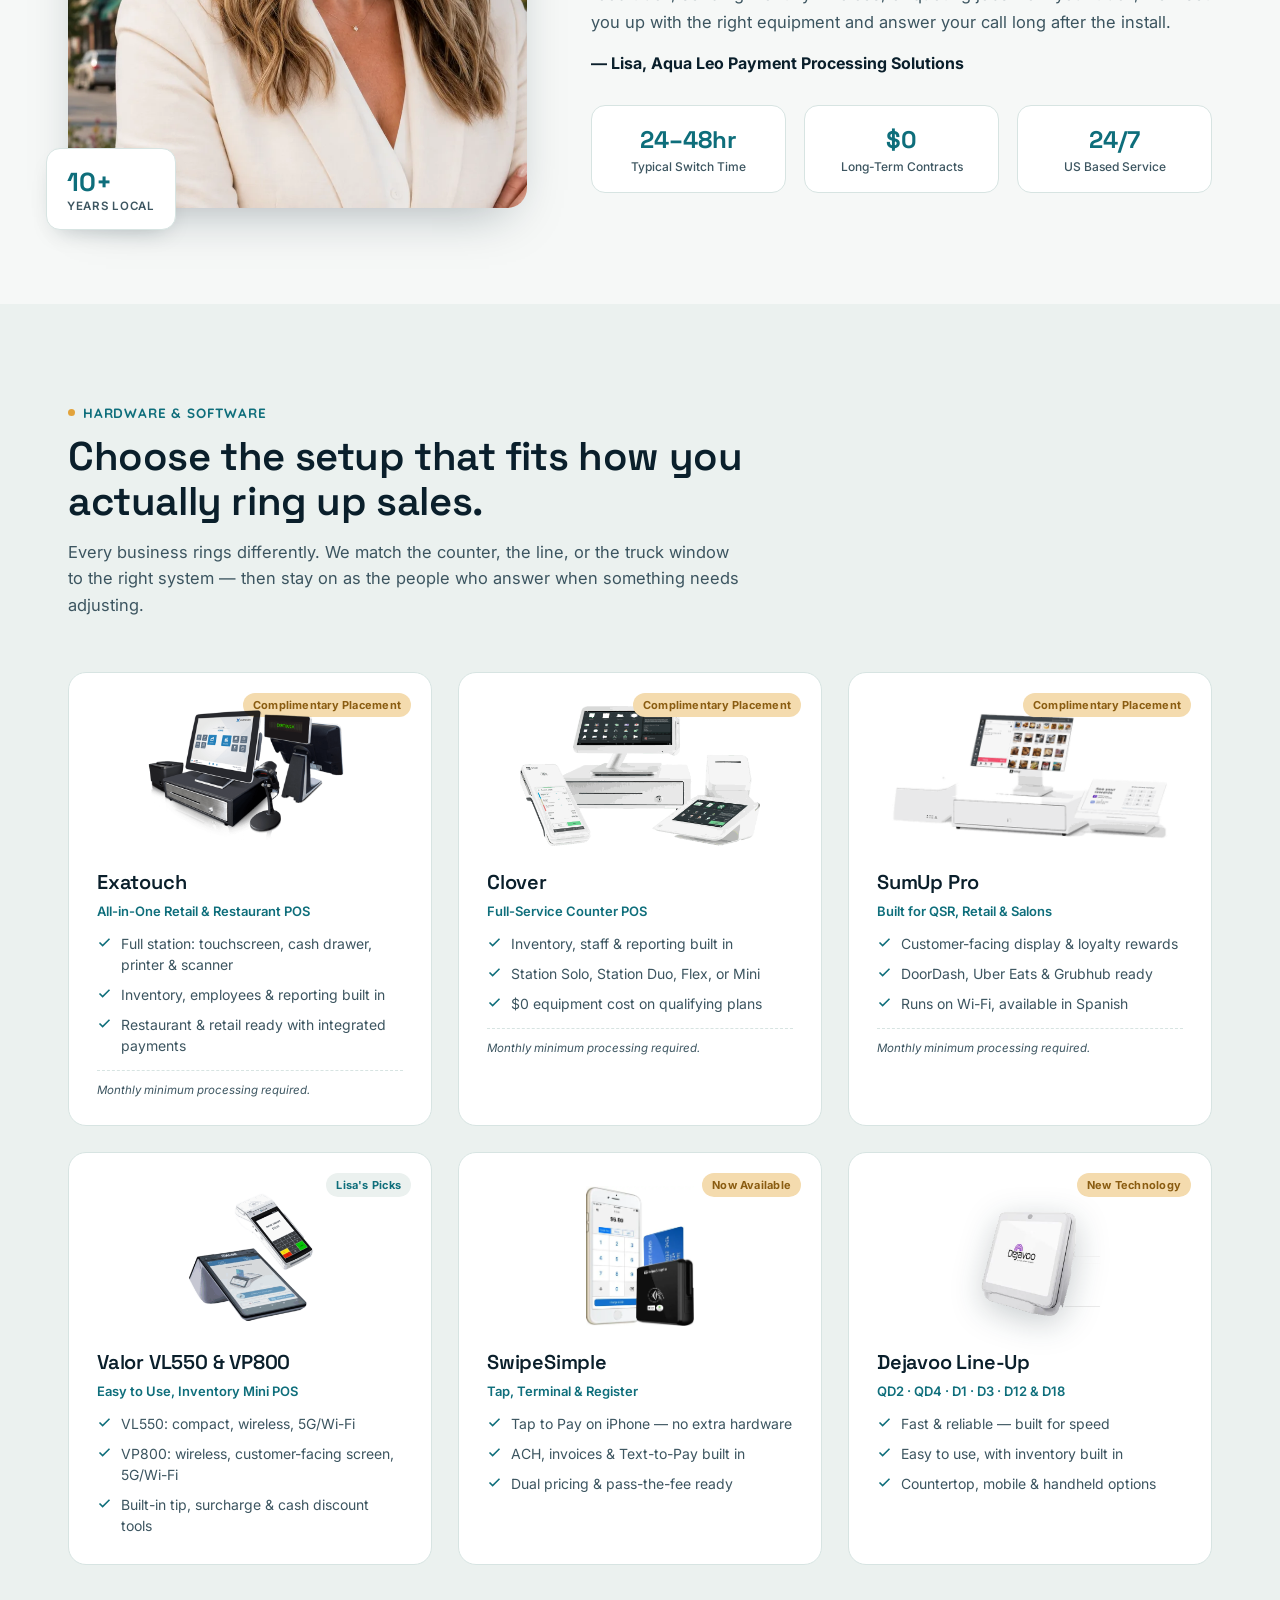
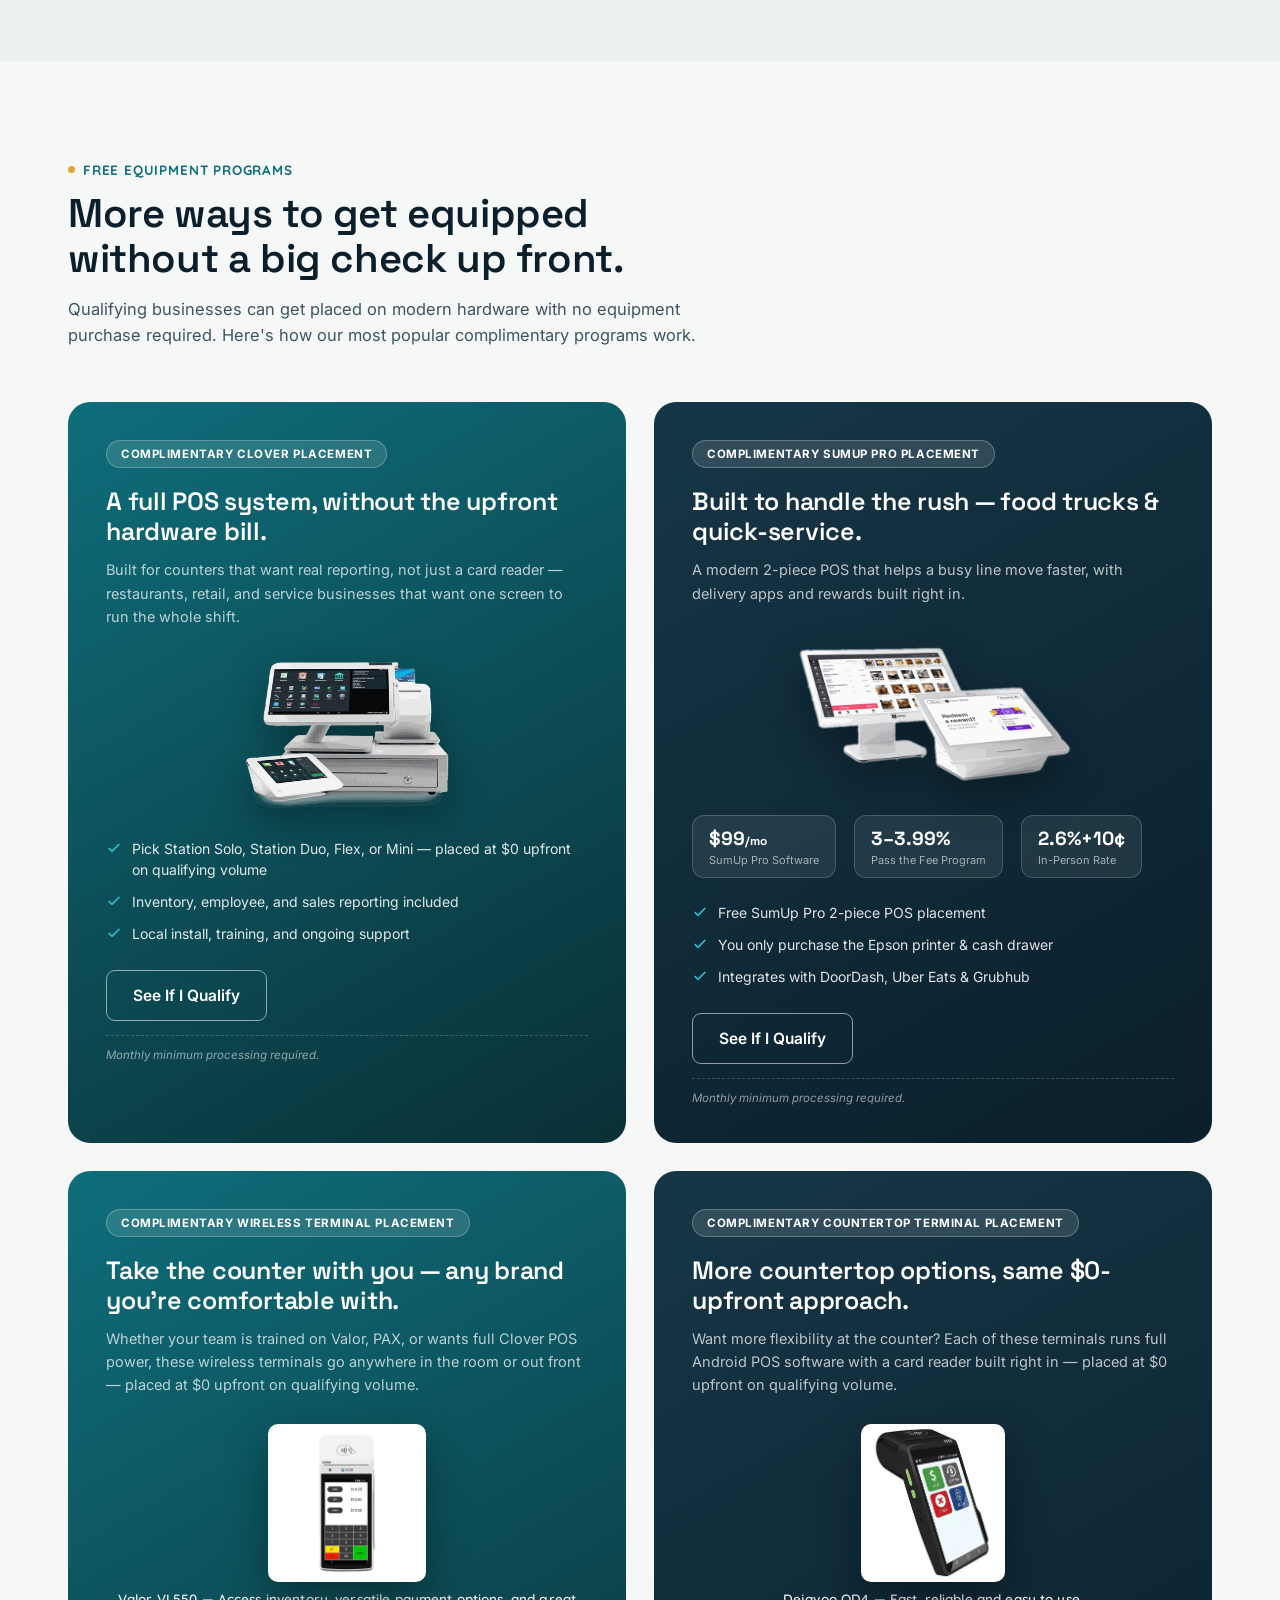
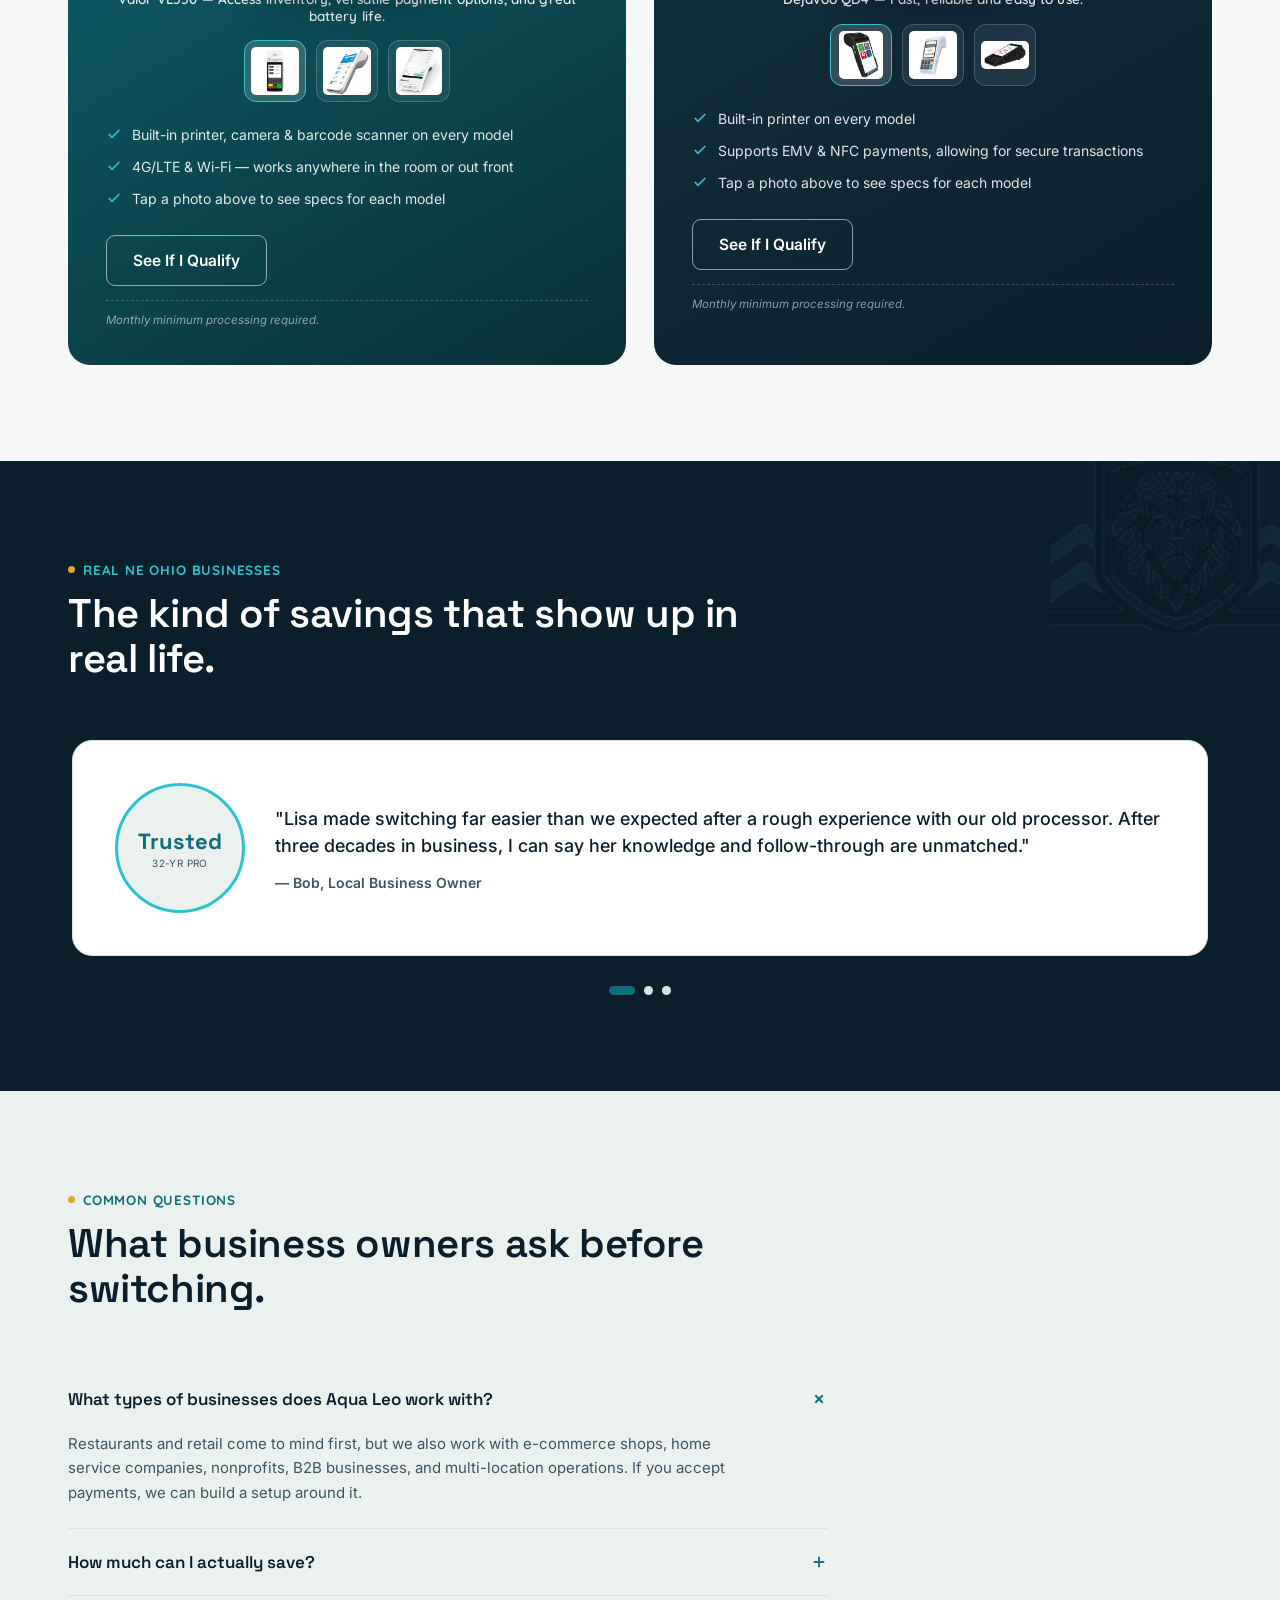
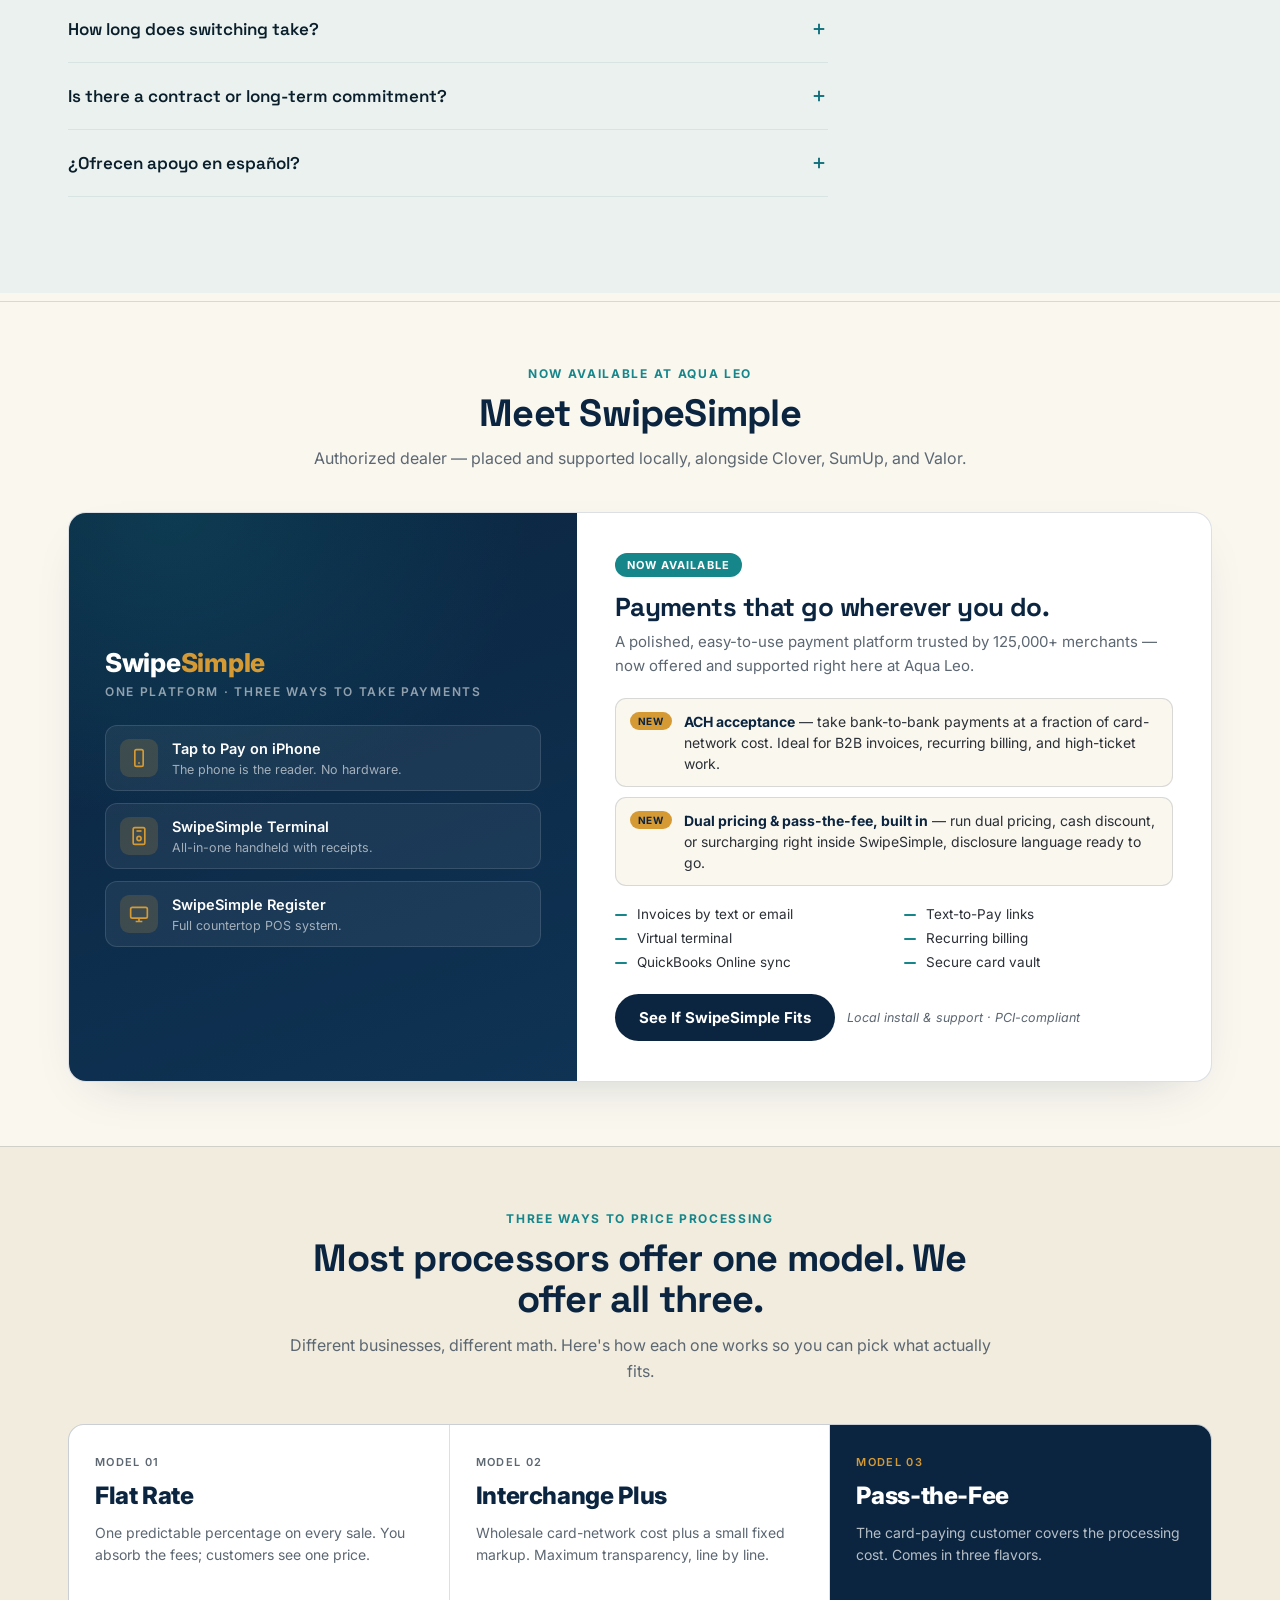
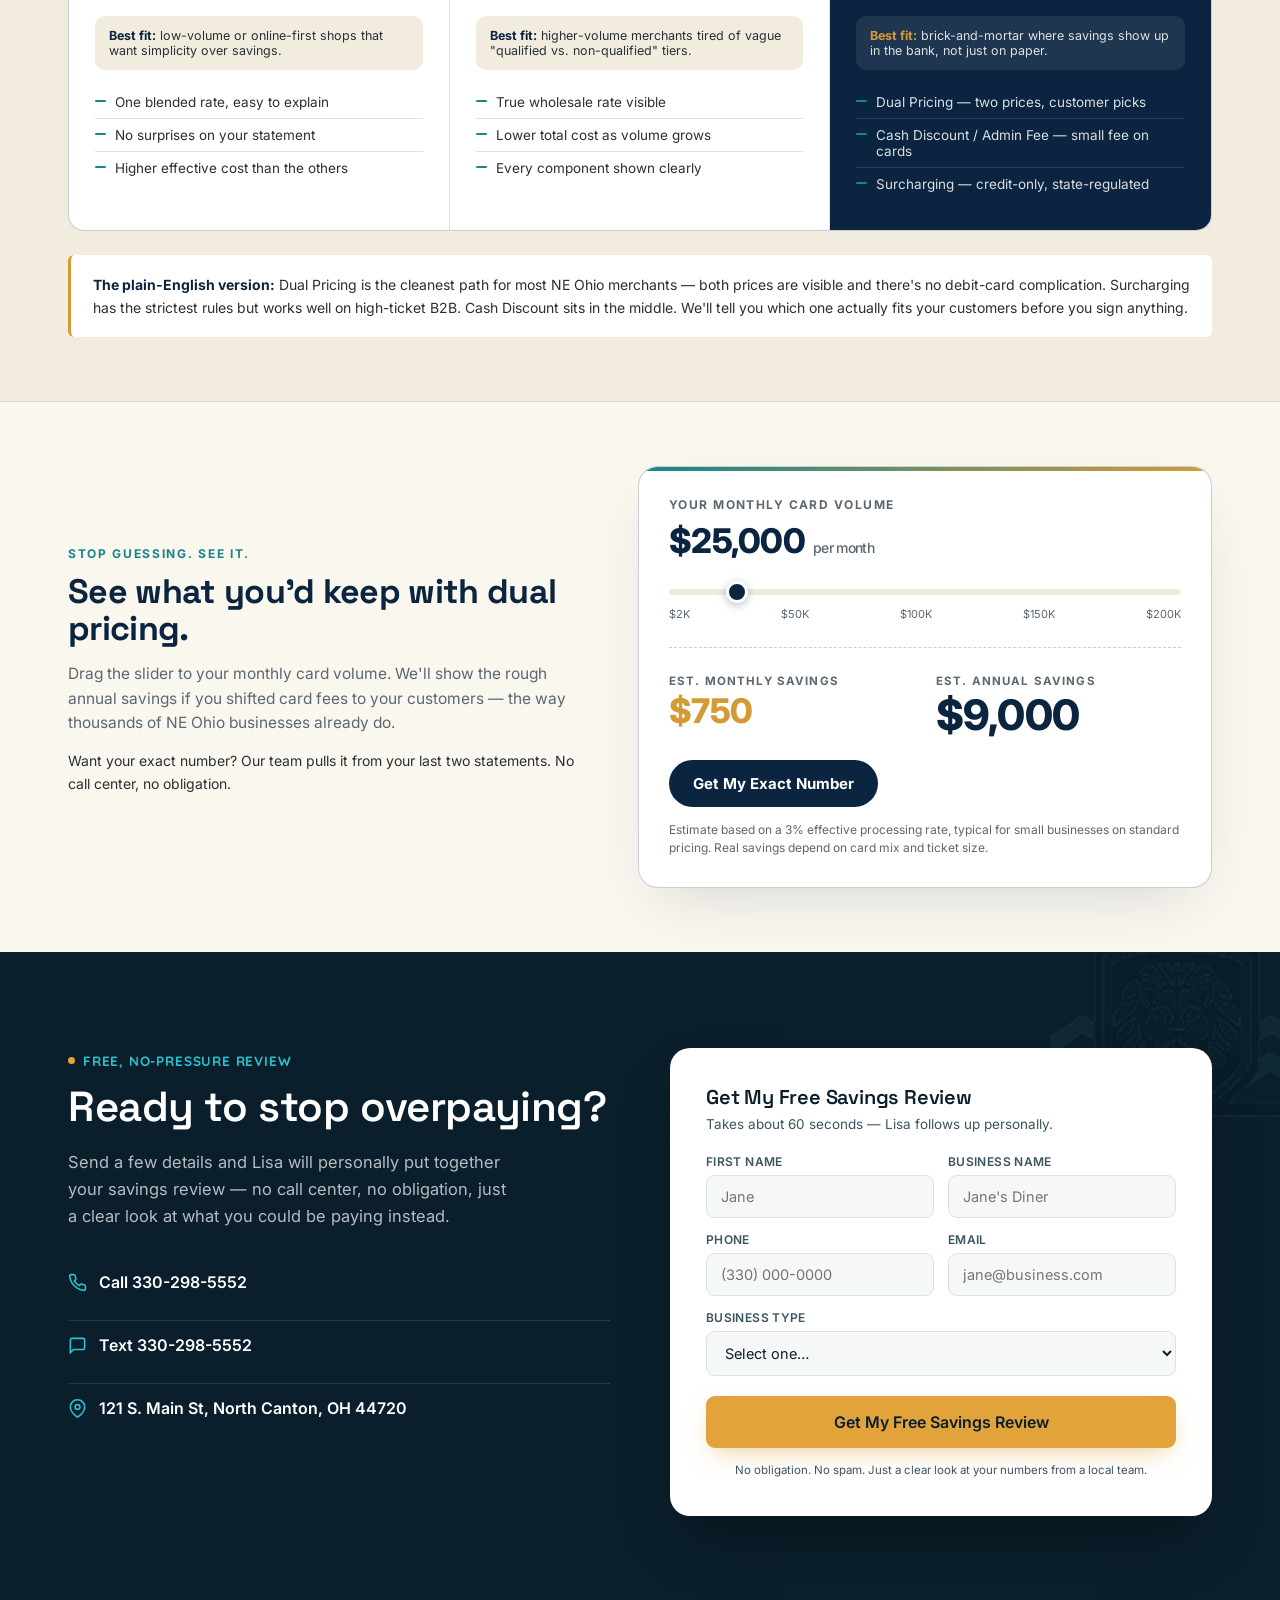
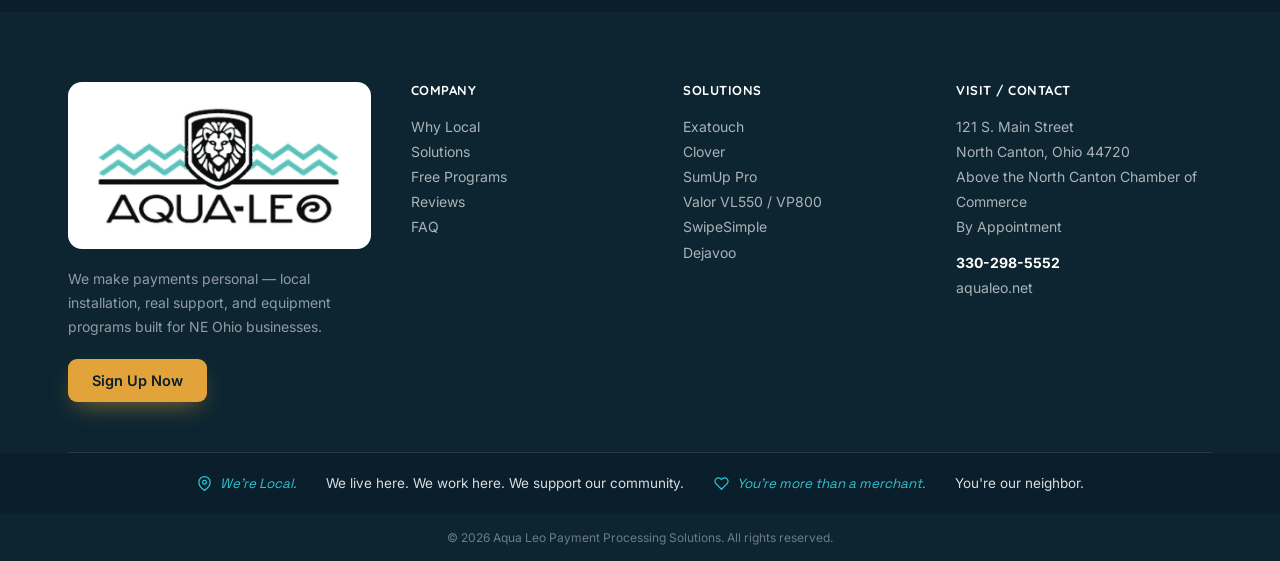
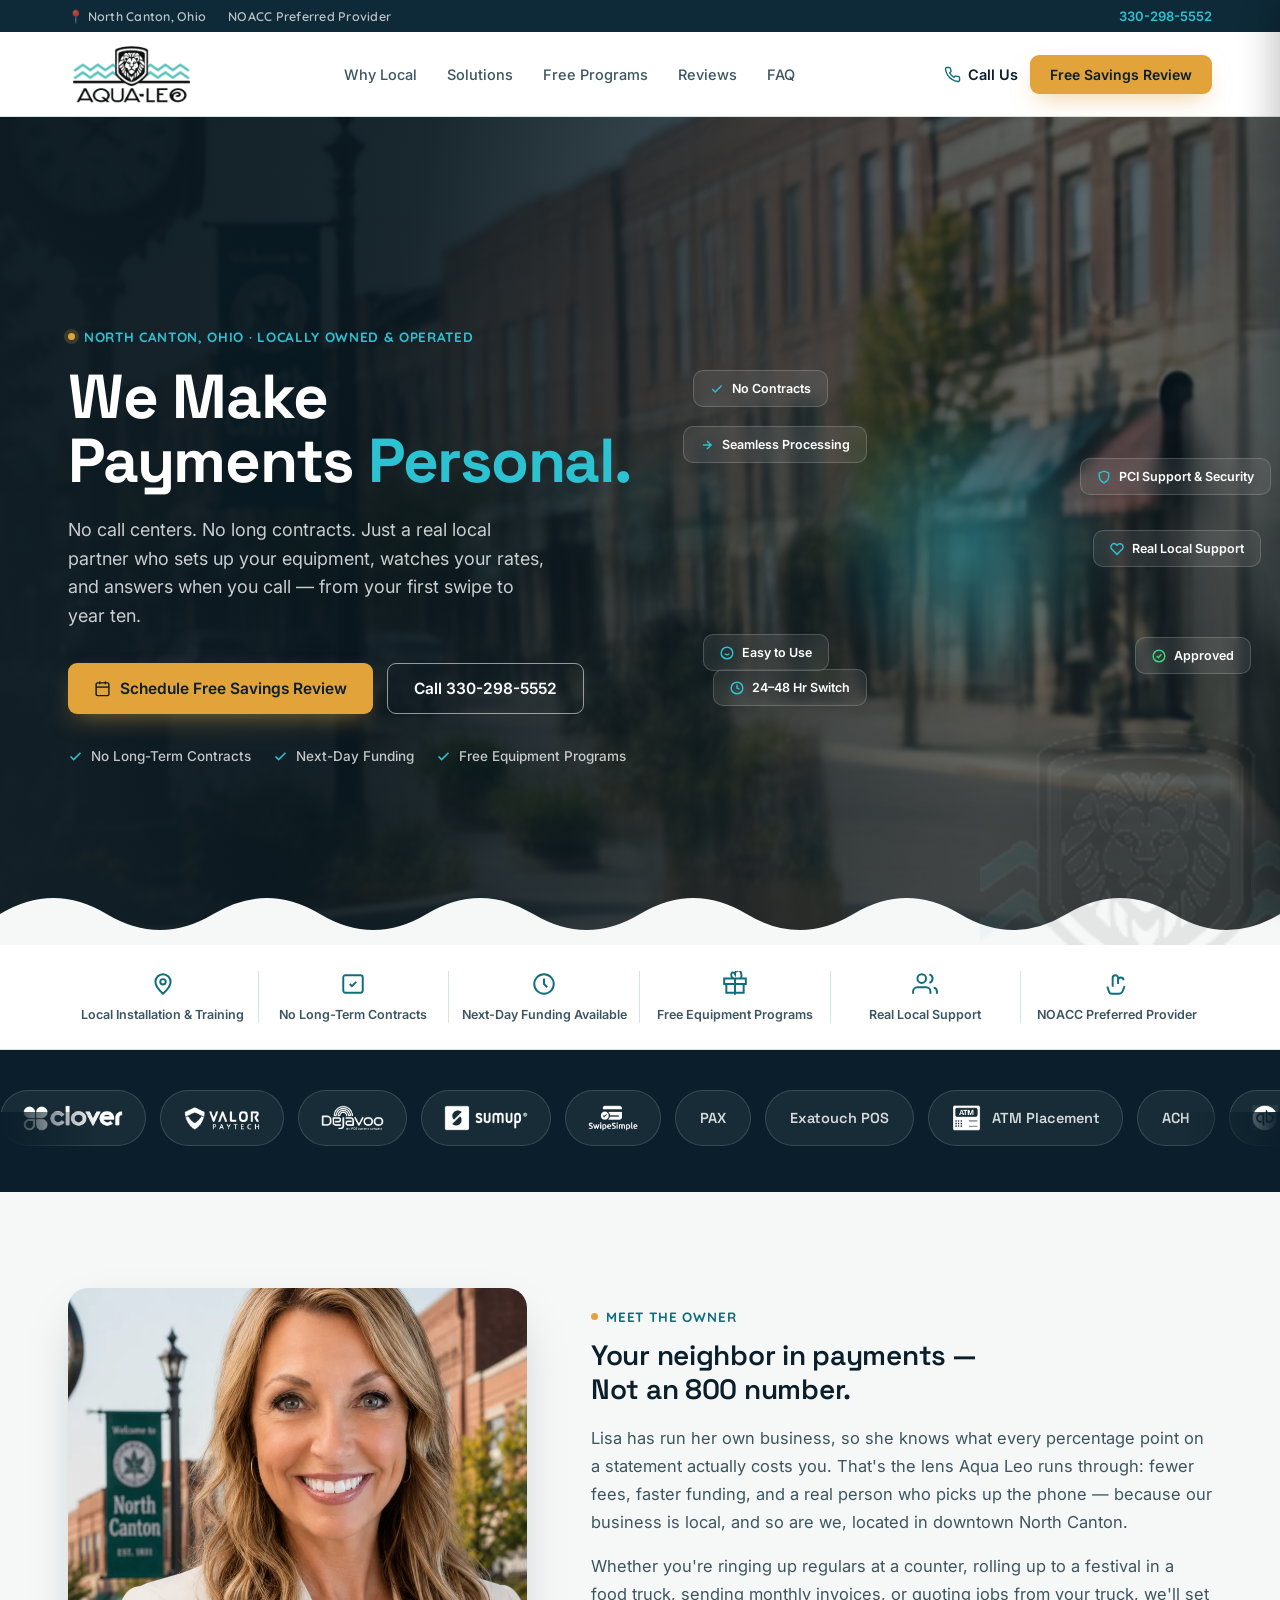
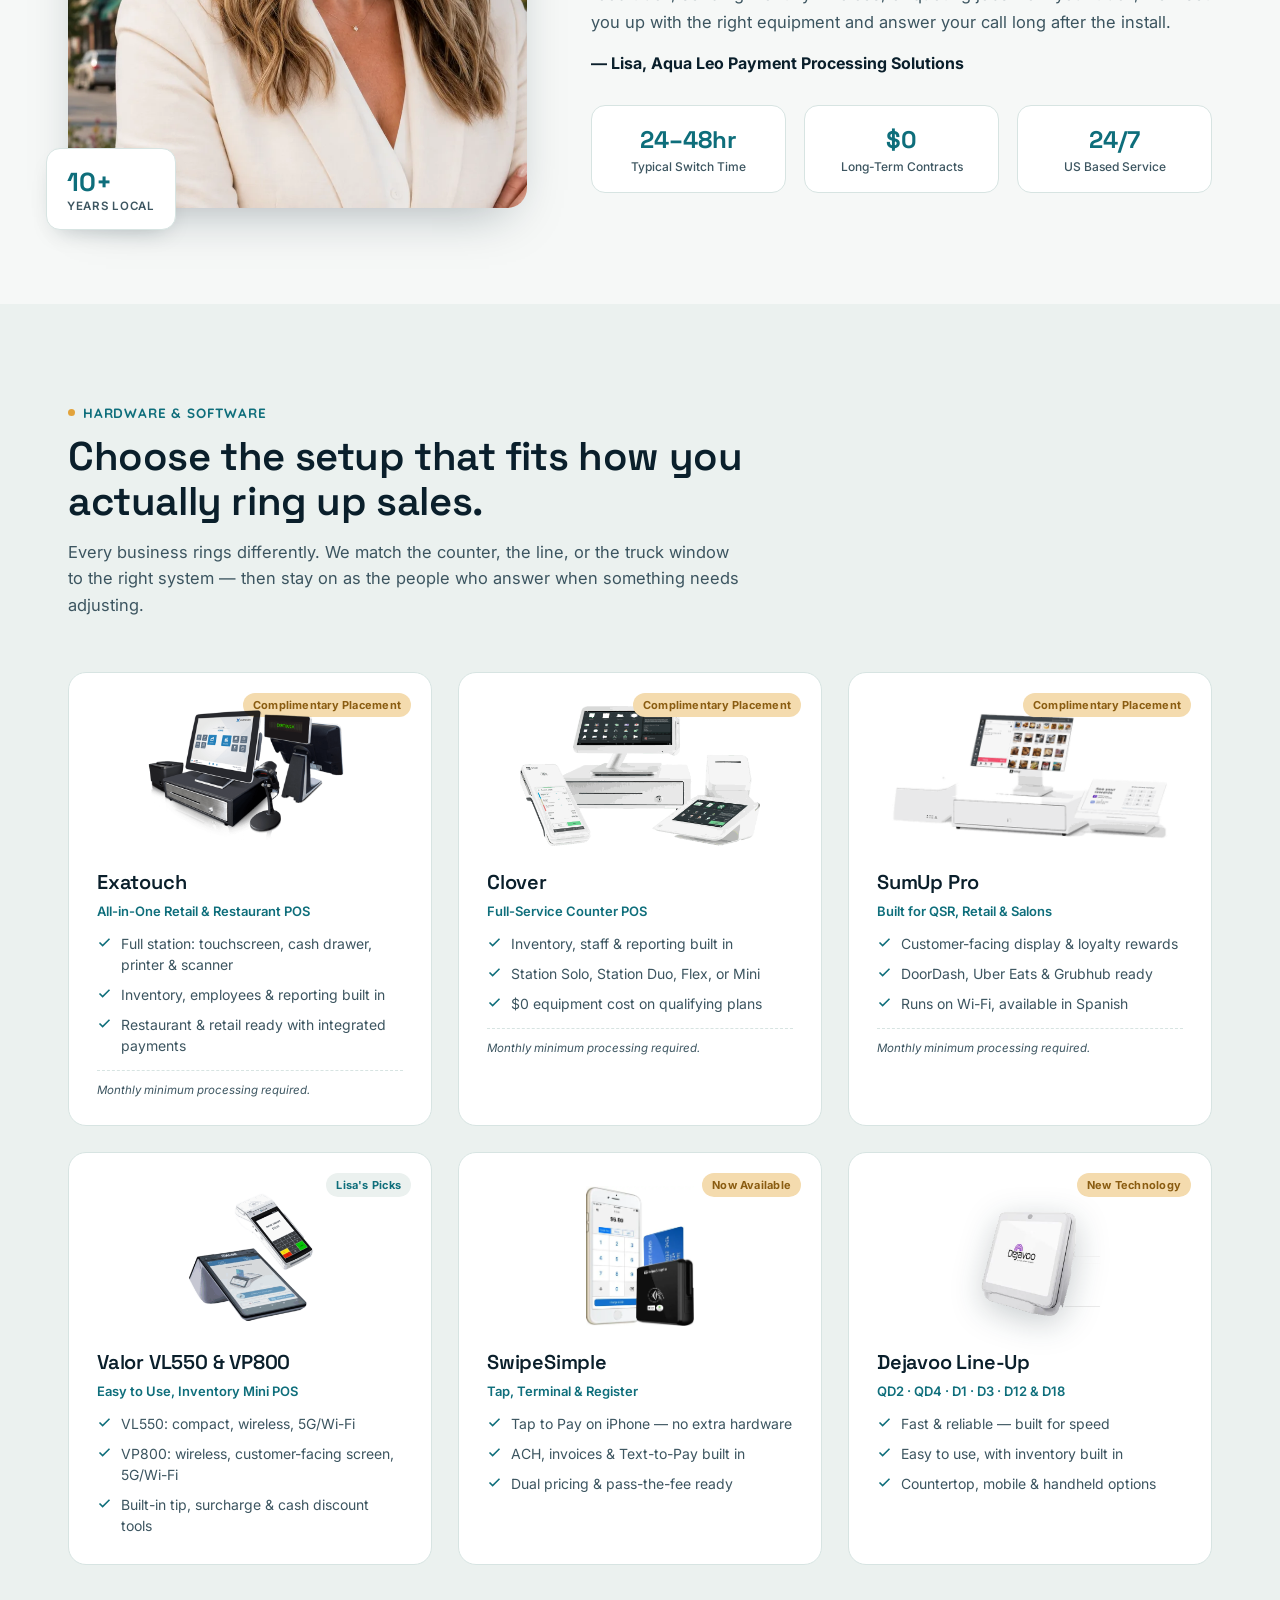
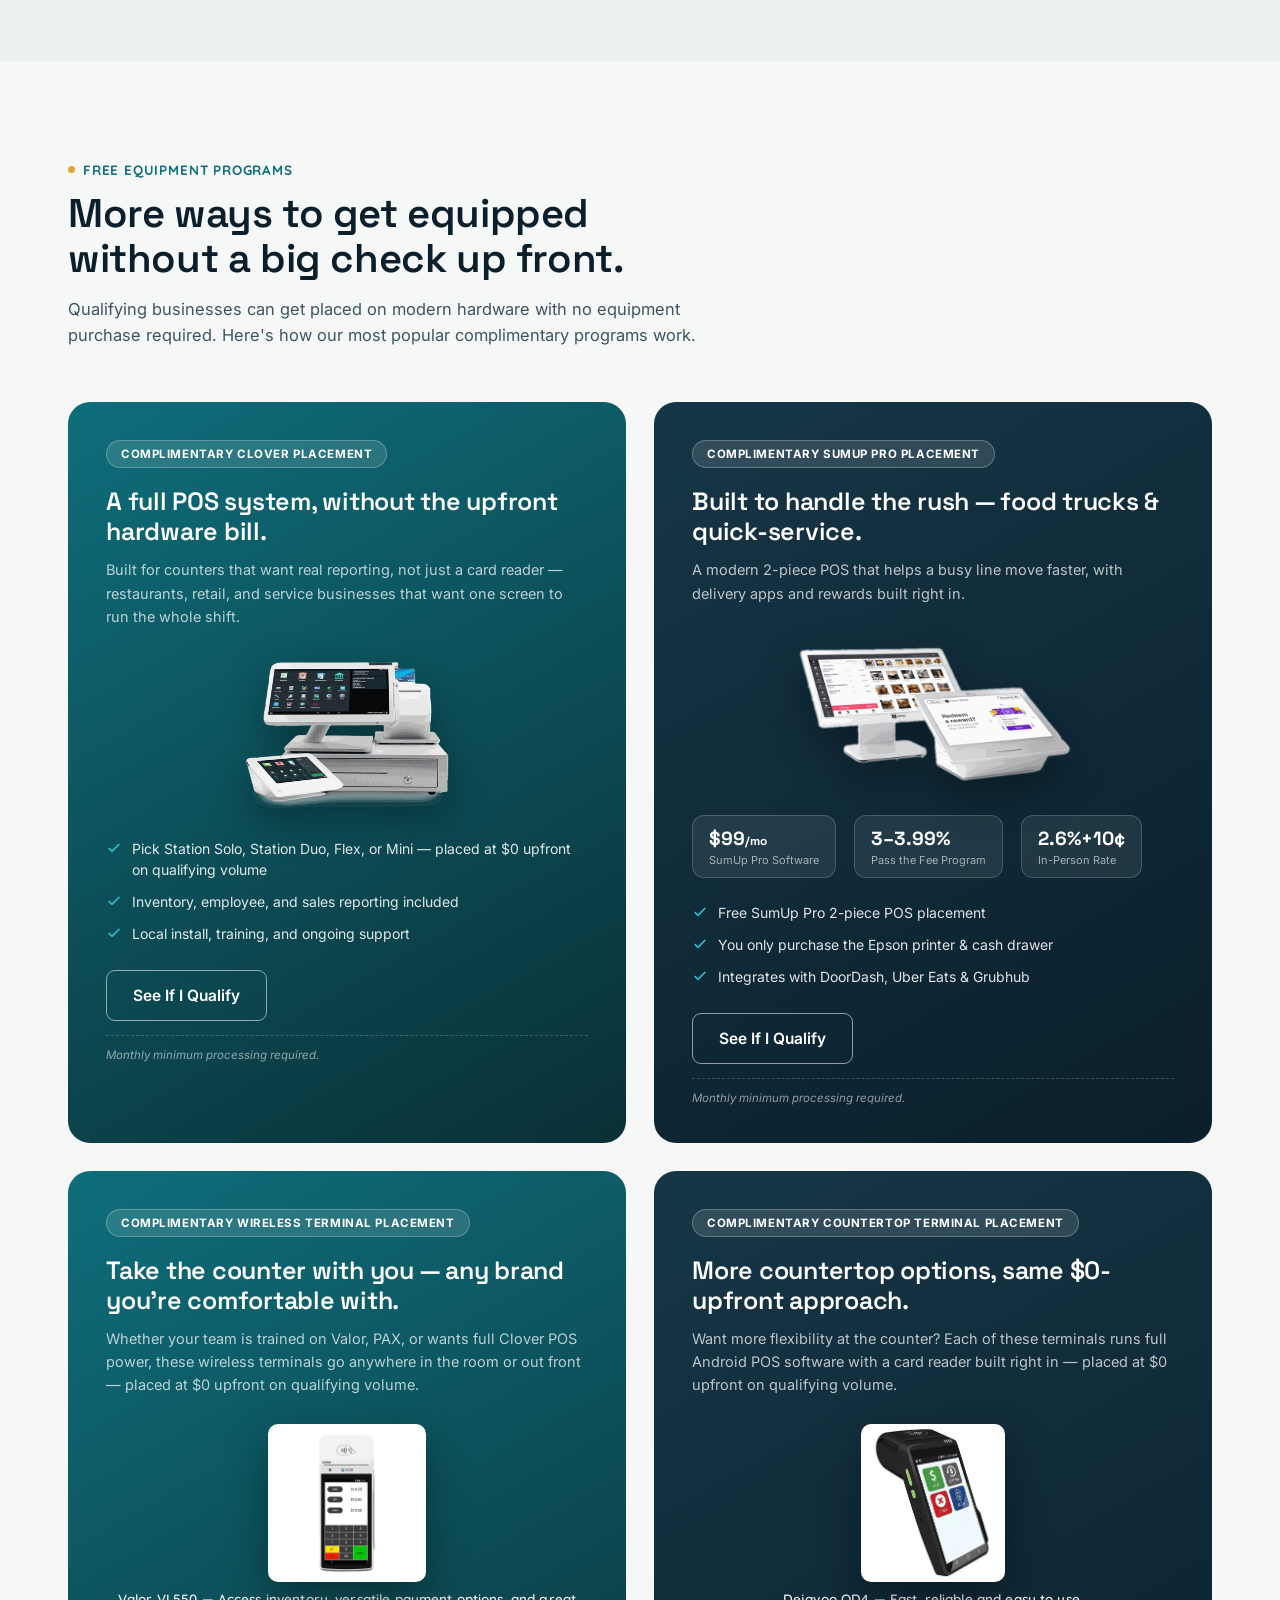
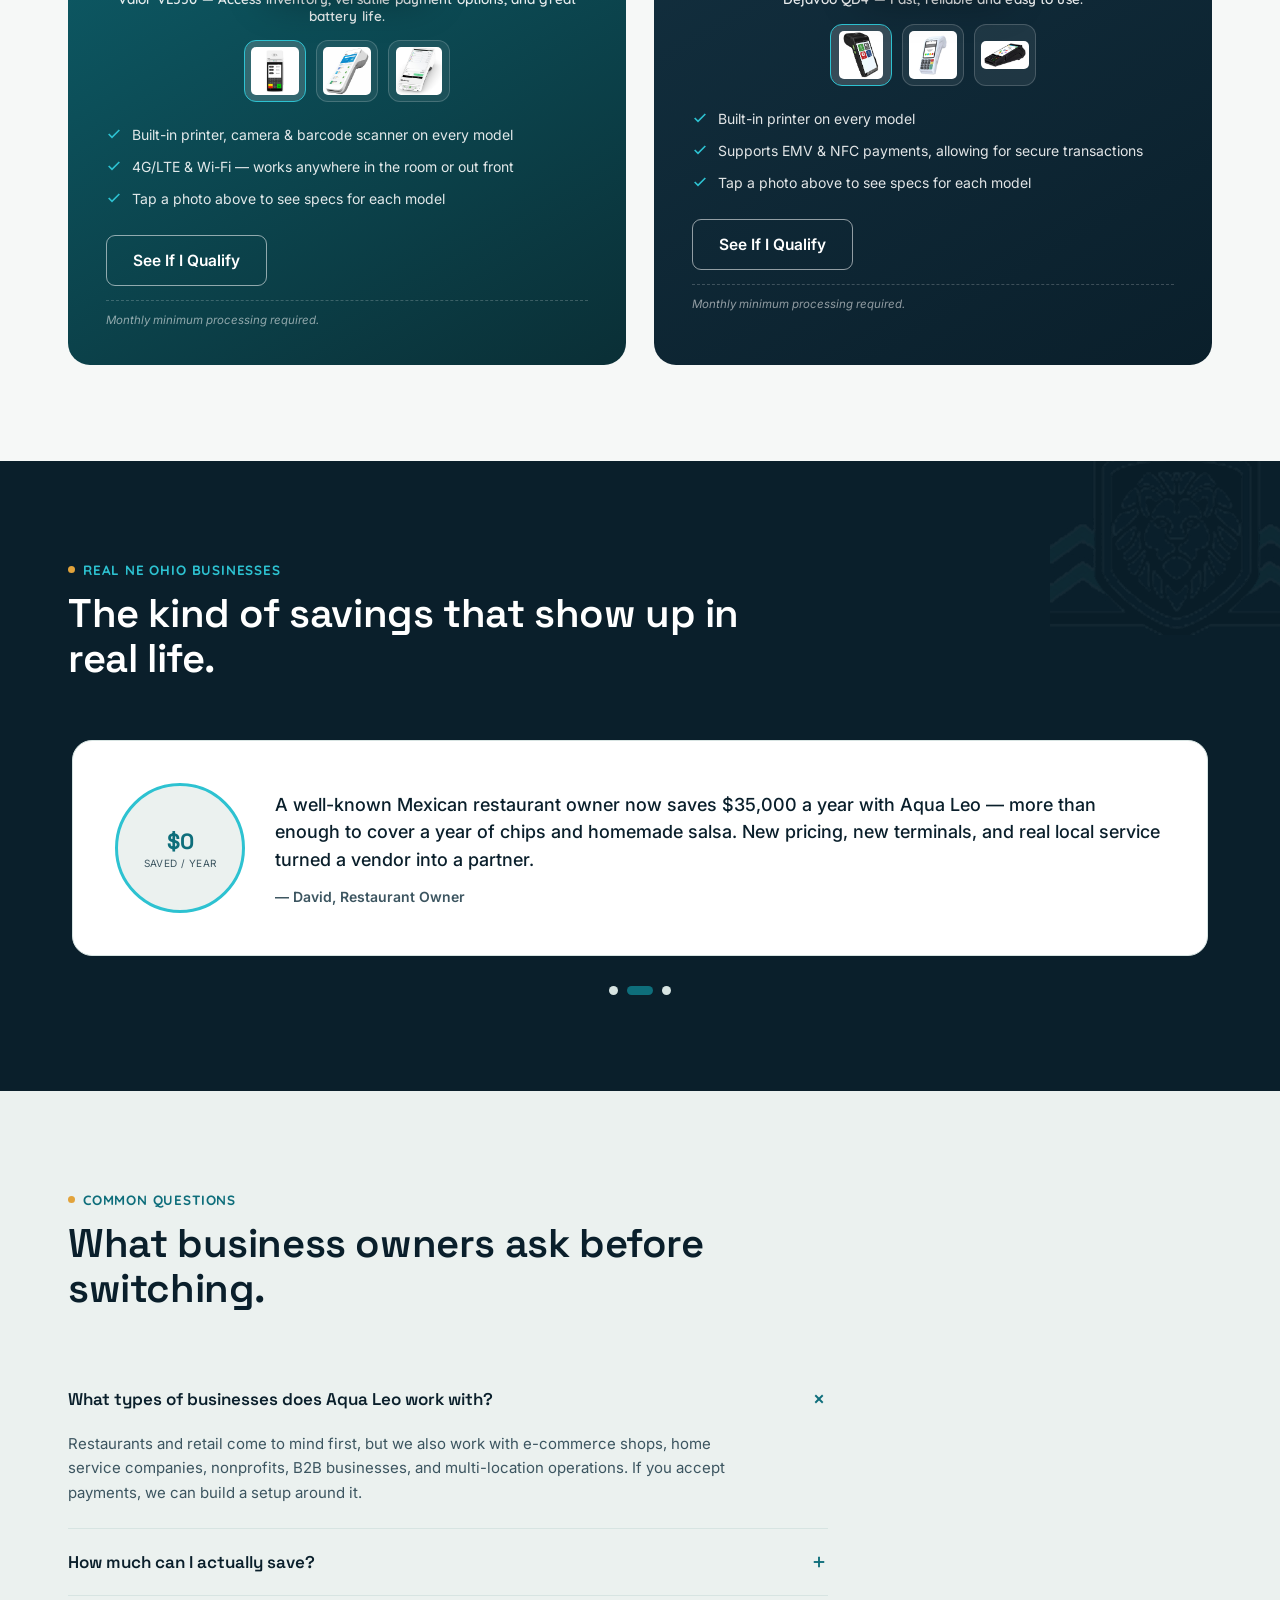
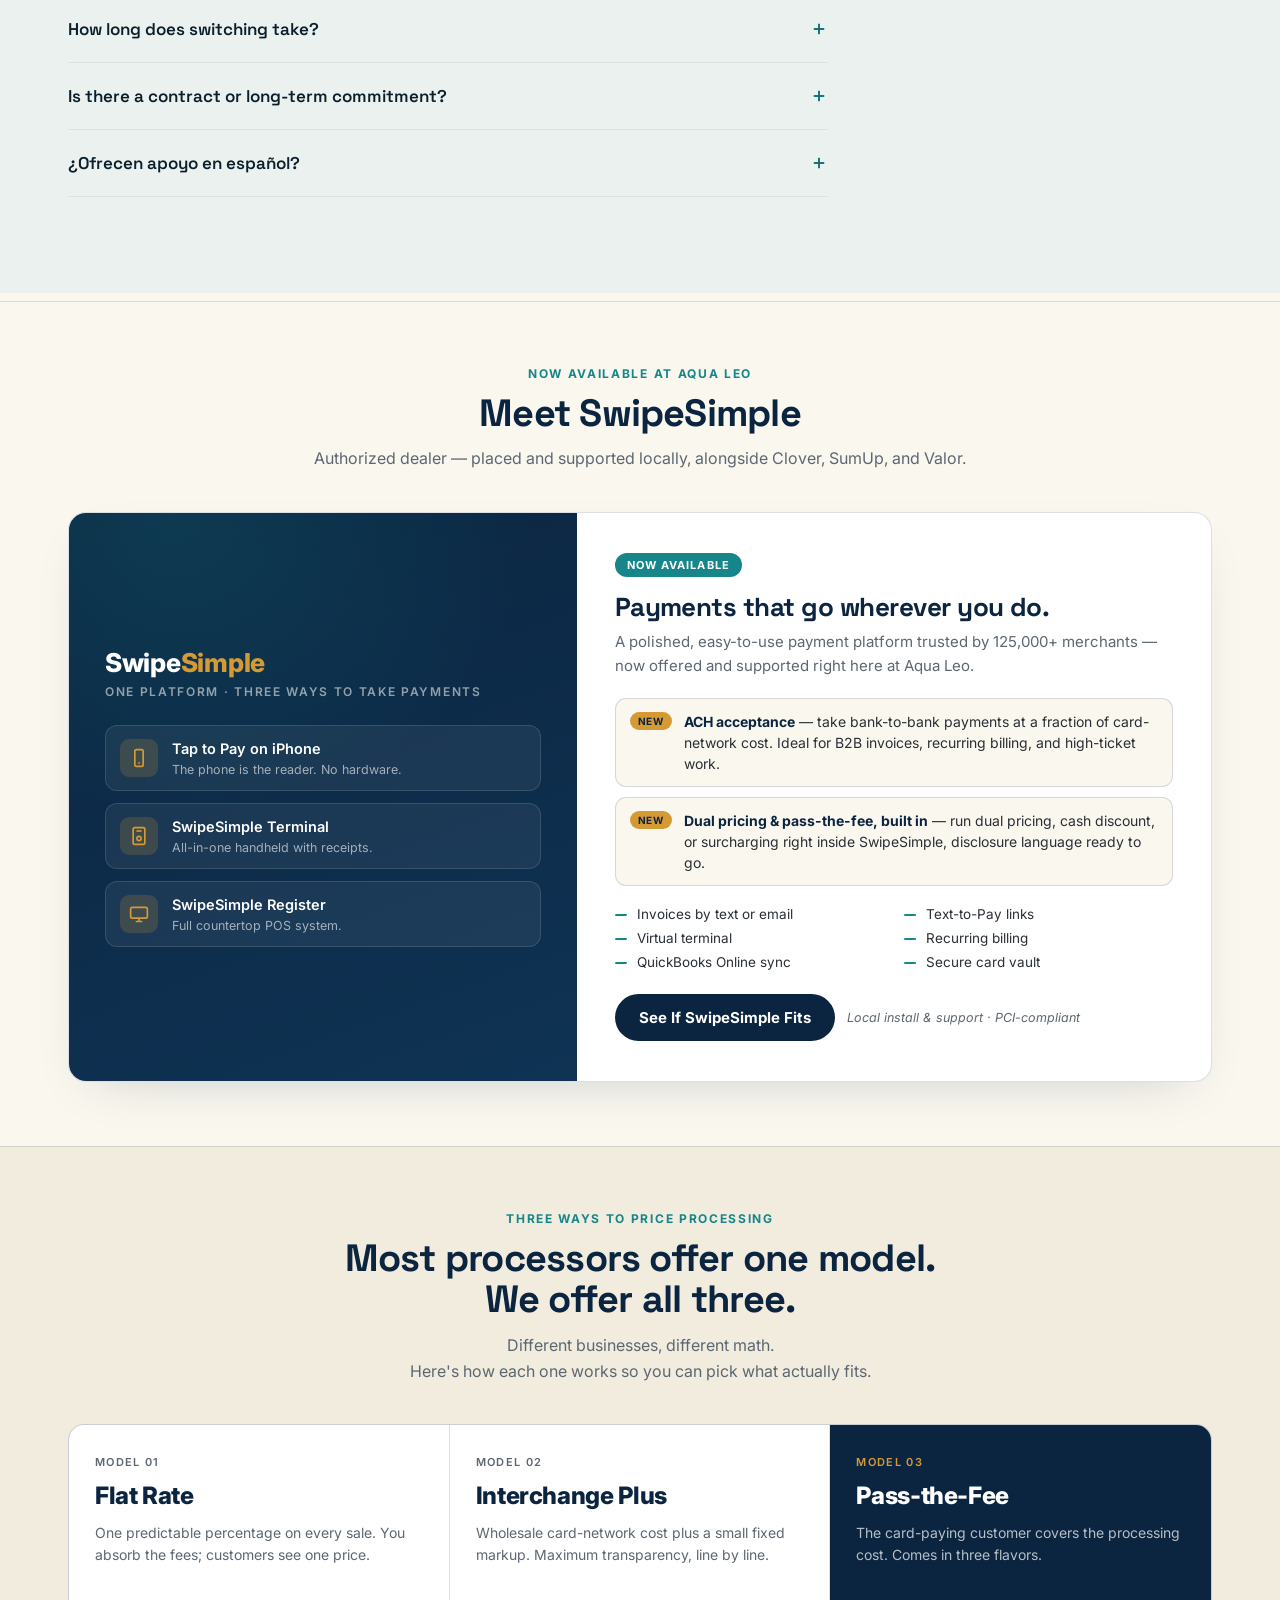
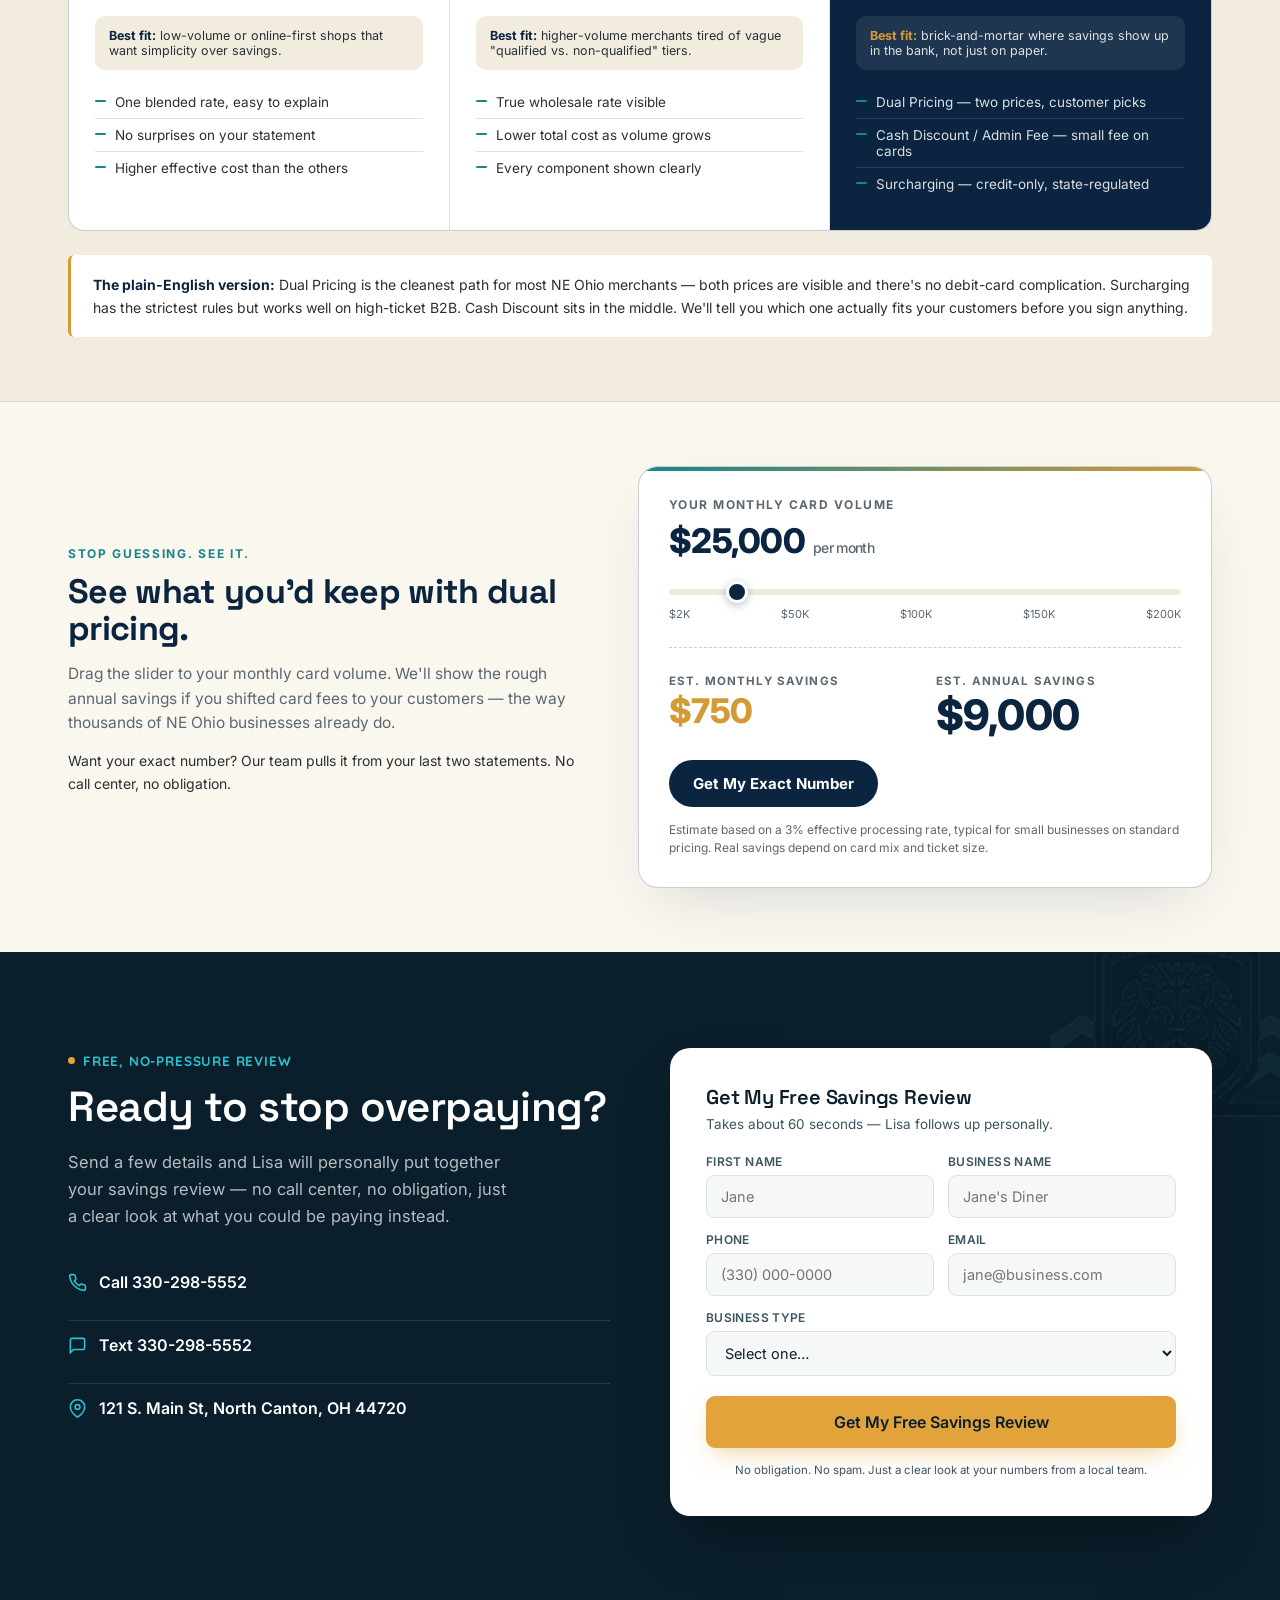
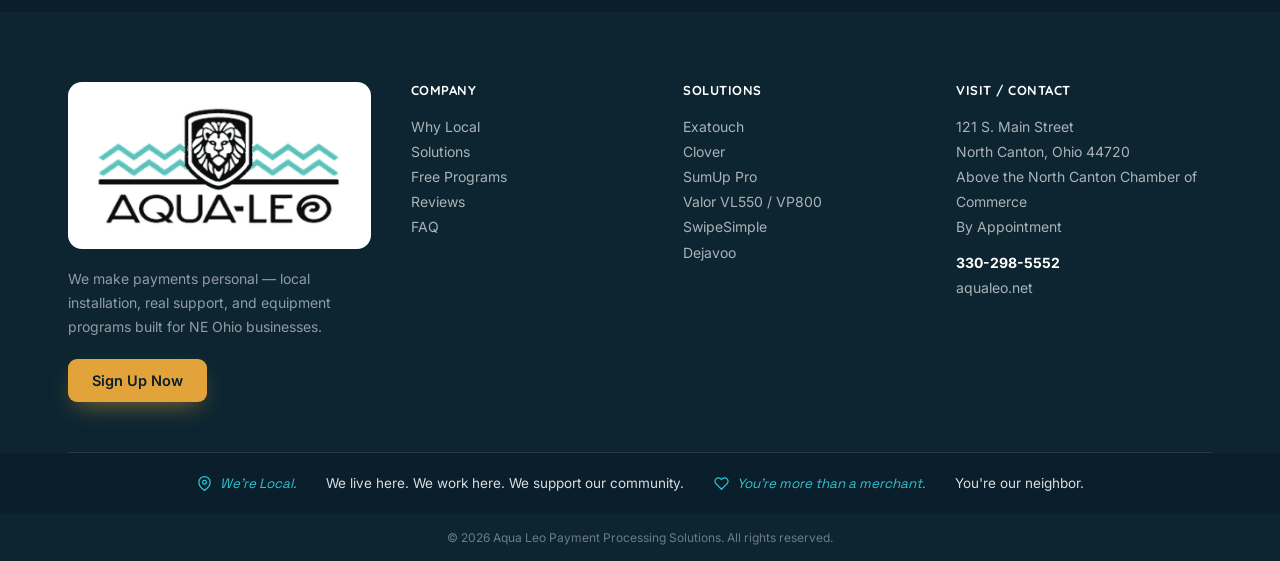
